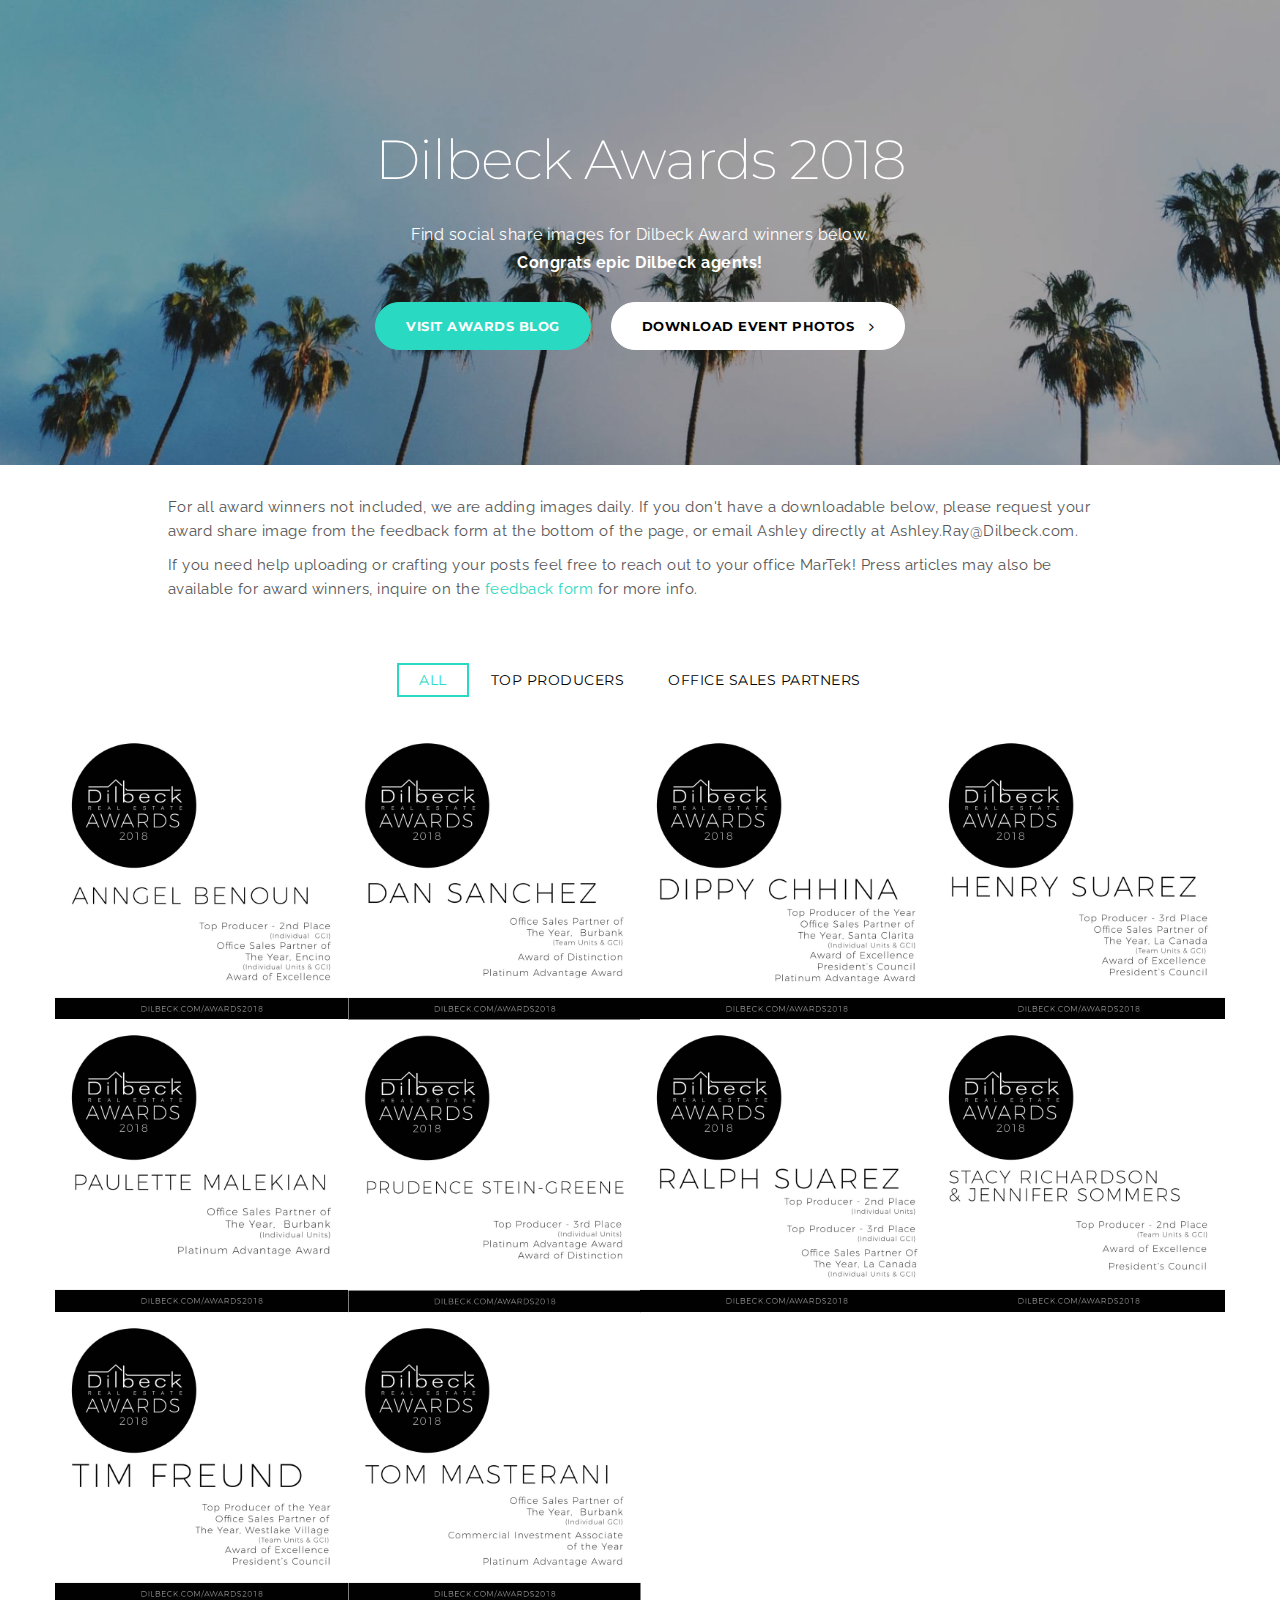
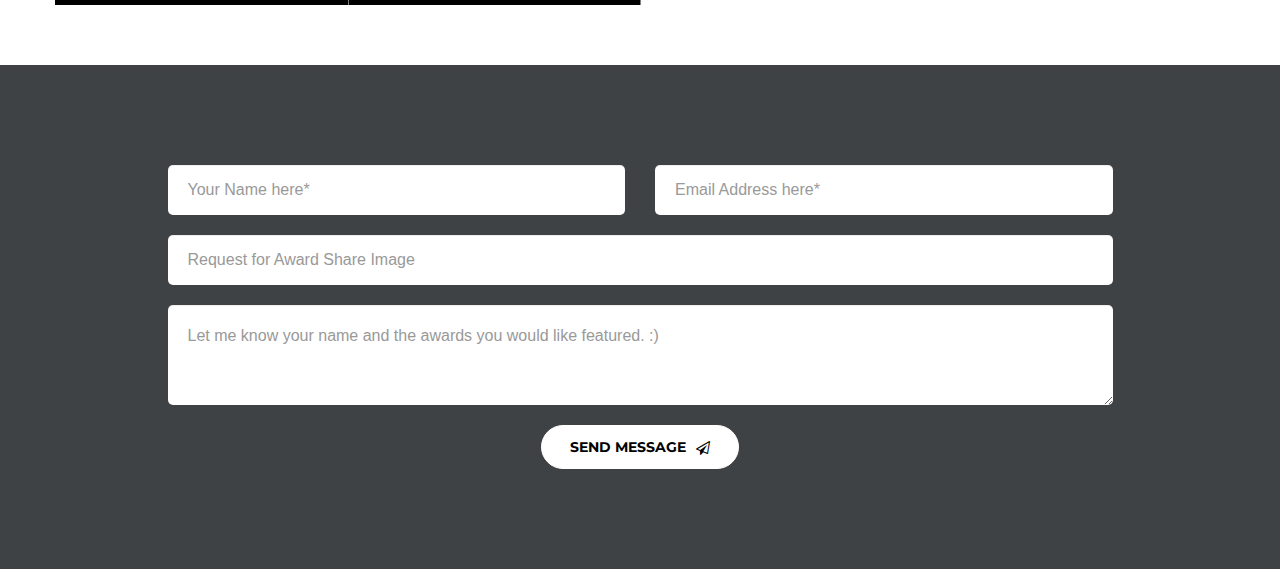
==== index.html @ f8de743a "create github pages" ====
<!DOCTYPE html>
<html >
<head>
  <!-- Site made with Mobirise Website Builder v4.6.7, https://mobirise.com -->
  <meta charset="UTF-8">
  <meta http-equiv="X-UA-Compatible" content="IE=edge">
  <meta name="generator" content="Mobirise v4.6.7, mobirise.com">
  <meta name="viewport" content="width=device-width, initial-scale=1, minimum-scale=1">
  <link rel="shortcut icon" href="assets/images/img-2580-128x128.png" type="image/x-icon">
  <meta name="description" content="">
  <title>Home</title>
  <link rel="stylesheet" href="https://fonts.googleapis.com/css?family=Raleway:400,100,200,300,500,600,700,800,900">
  <link rel="stylesheet" href="assets/bootstrap/css/bootstrap.min.css">
  <link rel="stylesheet" href="assets/socicon/css/socicon.min.css">
  <link rel="stylesheet" href="assets/font-awesome/css/font-awesome.min.css">
  <link rel="stylesheet" href="assets/unicore/css/style.css">
  <link rel="stylesheet" href="assets/mobirise-slider/style.css">
  <link rel="stylesheet" href="assets/mobirise-gallery/style.css">
  <link rel="stylesheet" href="assets/mobirise/css/mbr-additional.css" type="text/css">
  
  
  
</head>
<body>
  <section class="mbr-section--bg-adapted" id="header6-d" data-rv-view="0" style="background-image: url(assets/images/img-45053502f5cc-1-2000x666.jpg);">
    <div class="intro intro12" style="padding-top: 130px; padding-bottom: 115px;">
        <div class="mbr-overlay" style="opacity: 0.35; background-color: rgb(0, 0, 0);"></div>
        <div class="container">
            <div class="row center-content">
                <div class="col-md-10 col-md-offset-1 text-center">
                    <h3 class="mbr-title-font">Dilbeck Awards 2018</h3>
                    <p>Find social share images for Dilbeck Award winners below. <br><strong>Congrats epic Dilbeck agents!</strong></p>
                    <div class="space40"></div>
                    <div class="dual-btn"><a href="https://medium.com/dilbeck-awards-2018" class="btn mbr-title-font btn-lg btn-primary" target="_blank">VISIT awards blog</a><a href="https://dilbeckrealestate.smugmug.com/Dilbeck-Awards/Dilbeck-Awards-Event-2018/n-QkchjG/" class="btn mbr-title-font btn-lg btn-default btn-border" target="_blank">DOWNLOAD Event Photos&nbsp;<i class="fa fa-angle-right"></i></a></div>
                </div>
            </div>
        </div>
    </div>
</section>

<section class="mbr-section--bg-adapted mbr-section--relative" id="msg-box23-b" data-rv-view="3" style="background-color: rgb(255, 255, 255);">
    <div class="blog-content element" style="padding-top: 30px; padding-bottom: 22.5px;">
        
        <div class="container">
            <div class="row">
                <div class="col-md-10 col-md-offset-1">
                        <div><p><span style="background-color: inherit;">For all award winners not included, we are adding images daily. If you don't have a downloadable below, please request your award share image from the feedback form at the bottom of the page, or email Ashley directly at Ashley.Ray@Dilbeck.com.</span><br></p><p>If you need help uploading or crafting your posts feel free to reach out to&nbsp;your office MarTek! Press articles may also be available for award winners, inquire on the <a href="index.html#form1-c">feedback form</a> for more info.</p></div>
                </div>
            </div>
        </div>
    </div>
</section>

<section class="mbr-gallery mbr-section mbr-section--no-padding mbr-slider-carousel" id="gallery3-0" data-rv-view="6" style="background-color: rgb(255, 255, 255); padding-top: 0rem; padding-bottom: 6rem;">
    <!-- Filter -->
    <div class="mbr-gallery-filter container gallery-filter-active">
    </div>

    <!-- Gallery -->
    <div class=" container mbr-gallery-layout-default">
        <div>
            <div class="row mbr-gallery-row no-gutter">

                <div class="col-lg-3 col-md-4 col-sm-6 col-xs-12 mbr-gallery-item" data-tags="Top Producers" data-video-url="false">

                     

                    <a data-toggle="modal" href="#lb-gallery3-0" data-slide-to="0">
                        <img alt="" src="assets/images/anngel-benuon-2000x2000-800x800.jpg">
                        <span class="icon glyphicon glyphicon-search"></span>
                    </a>
                </div><div class="col-lg-3 col-md-4 col-sm-6 col-xs-12 mbr-gallery-item" data-tags="Office Sales Partners" data-video-url="false">

                     

                    <a data-toggle="modal" href="#lb-gallery3-0" data-slide-to="1">
                        <img alt="" src="assets/images/dan-sanchez-2000x2000-800x800.jpg">
                        <span class="icon glyphicon glyphicon-search"></span>
                    </a>
                </div><div class="col-lg-3 col-md-4 col-sm-6 col-xs-12 mbr-gallery-item" data-tags="Office Sales Partners" data-video-url="false">

                     

                    <a data-toggle="modal" href="#lb-gallery3-0" data-slide-to="2">
                        <img alt="" src="assets/images/dippy-chhina-2000x2000-800x800.jpg">
                        <span class="icon glyphicon glyphicon-search"></span>
                    </a>
                </div><div class="col-lg-3 col-md-4 col-sm-6 col-xs-12 mbr-gallery-item" data-tags="Top Producers" data-video-url="false">

                     

                    <a data-toggle="modal" href="#lb-gallery3-0" data-slide-to="3">
                        <img alt="" src="assets/images/henry-suarez-2000x2000-800x800.jpg">
                        <span class="icon glyphicon glyphicon-search"></span>
                    </a>
                </div><div class="col-lg-3 col-md-4 col-sm-6 col-xs-12 mbr-gallery-item" data-tags="Office Sales Partners" data-video-url="false">

                     

                    <a data-toggle="modal" href="#lb-gallery3-0" data-slide-to="4">
                        <img alt="" src="assets/images/paulette-malekian-2000x2000-800x800.jpg">
                        <span class="icon glyphicon glyphicon-search"></span>
                    </a>
                </div><div class="col-lg-3 col-md-4 col-sm-6 col-xs-12 mbr-gallery-item" data-tags="Top Producers" data-video-url="false">

                     

                    <a data-toggle="modal" href="#lb-gallery3-0" data-slide-to="5">
                        <img alt="" src="assets/images/prudence-stein-greene-2000x2000-800x800.jpg">
                        <span class="icon glyphicon glyphicon-search"></span>
                    </a>
                </div><div class="col-lg-3 col-md-4 col-sm-6 col-xs-12 mbr-gallery-item" data-tags="Top Producers" data-video-url="false">

                     

                    <a data-toggle="modal" href="#lb-gallery3-0" data-slide-to="6">
                        <img alt="" src="assets/images/ralph-suarez-2000x2000-800x800.jpg">
                        <span class="icon glyphicon glyphicon-search"></span>
                    </a>
                </div><div class="col-lg-3 col-md-4 col-sm-6 col-xs-12 mbr-gallery-item" data-tags="Top Producers" data-video-url="false">

                     

                    <a data-toggle="modal" href="#lb-gallery3-0" data-slide-to="7">
                        <img alt="" src="assets/images/stacy-richardson-jennifer-sommers-2000x2000-800x800.jpg">
                        <span class="icon glyphicon glyphicon-search"></span>
                    </a>
                </div><div class="col-lg-3 col-md-4 col-sm-6 col-xs-12 mbr-gallery-item" data-tags="Top Producers" data-video-url="false">

                     

                    <a data-toggle="modal" href="#lb-gallery3-0" data-slide-to="8">
                        <img alt="" src="assets/images/tim-freund-2000x2000-800x800.jpg">
                        <span class="icon glyphicon glyphicon-search"></span>
                    </a>
                </div><div class="col-lg-3 col-md-4 col-sm-6 col-xs-12 mbr-gallery-item" data-tags="Office Sales Partners" data-video-url="false">

                     

                    <a data-toggle="modal" href="#lb-gallery3-0" data-slide-to="9">
                        <img alt="" src="assets/images/tom-masterani-2000x2000-800x800.jpg">
                        <span class="icon glyphicon glyphicon-search"></span>
                    </a>
                </div>
            </div>
        </div>
        <div class="clearfix"></div>
    </div>

    <!-- Lightbox -->
    <div data-app-prevent-settings="" class="mbr-slider modal fade carousel slide" tabindex="-1" data-keyboard="true" data-interval="false" id="lb-gallery3-0">
        <div class="modal-dialog">
            <div class="modal-content">
                <div class="modal-body">
                    <ol class="carousel-indicators">
                        <li data-app-prevent-settings="" data-target="#lb-gallery3-0" data-slide-to="0"></li><li data-app-prevent-settings="" data-target="#lb-gallery3-0" data-slide-to="1"></li><li data-app-prevent-settings="" data-target="#lb-gallery3-0" data-slide-to="2"></li><li data-app-prevent-settings="" data-target="#lb-gallery3-0" data-slide-to="3"></li><li data-app-prevent-settings="" data-target="#lb-gallery3-0" data-slide-to="4"></li><li data-app-prevent-settings="" data-target="#lb-gallery3-0" data-slide-to="5"></li><li data-app-prevent-settings="" data-target="#lb-gallery3-0" data-slide-to="6"></li><li data-app-prevent-settings="" data-target="#lb-gallery3-0" data-slide-to="7"></li><li data-app-prevent-settings="" data-target="#lb-gallery3-0" data-slide-to="8"></li><li data-app-prevent-settings="" data-target="#lb-gallery3-0" class=" active" data-slide-to="9"></li>
                    </ol>
                    <div class="carousel-inner">
                        <div class="item">
                            <img alt="" src="assets/images/anngel-benuon-2000x2000.jpg">
                        </div><div class="item">
                            <img alt="" src="assets/images/dan-sanchez-2000x2000.jpg">
                        </div><div class="item">
                            <img alt="" src="assets/images/dippy-chhina-2000x2000.jpg">
                        </div><div class="item">
                            <img alt="" src="assets/images/henry-suarez-2000x2000.jpg">
                        </div><div class="item">
                            <img alt="" src="assets/images/paulette-malekian-2000x2000.jpg">
                        </div><div class="item">
                            <img alt="" src="assets/images/prudence-stein-greene-2000x2000.jpg">
                        </div><div class="item">
                            <img alt="" src="assets/images/ralph-suarez-2000x2000.jpg">
                        </div><div class="item">
                            <img alt="" src="assets/images/stacy-richardson-jennifer-sommers-2000x2000.jpg">
                        </div><div class="item">
                            <img alt="" src="assets/images/tim-freund-2000x2000.jpg">
                        </div><div class="item active">
                            <img alt="" src="assets/images/tom-masterani-2000x2000.jpg">
                        </div>
                    </div>
                    <a class="left carousel-control" role="button" data-slide="prev" href="#lb-gallery3-0">
                        <span class="glyphicon glyphicon-menu-left" aria-hidden="true"></span>
                        <span class="sr-only">Previous</span>
                    </a>
                    <a class="right carousel-control" role="button" data-slide="next" href="#lb-gallery3-0">
                        <span class="glyphicon glyphicon-menu-right" aria-hidden="true"></span>
                        <span class="sr-only">Next</span>
                    </a>

                    <a class="close" href="#" role="button" data-dismiss="modal">
                        <span class="glyphicon glyphicon-remove" aria-hidden="true"></span>
                        <span class="sr-only">Close</span>
                    </a>
                </div>
            </div>
        </div>
    </div>
</section>

<section class="mbr-section--bg-adapted mbr-section--relative" id="form1-c" data-rv-view="69" style="background-color: rgb(63, 66, 68);">
    <div class="contact-form" style="padding-top: 100px; padding-bottom: 100px;">
        
        <div class="container">
            <div class="row">
                <div class="col-md-10 col-md-offset-1" data-form-type="formoid">

                    <div data-form-alert="true">
                        <div class="hide" data-form-alert-success="true">Thanks guys! I'll be getting back to you in the order the requests were received. 

Congrats on your amazing win! 

:)
Ashley</div>
                    </div>
                    <form class="positioned" id="contactForm" action="https://mobirise.com/" method="post" data-form-title="CONTACT FORM">
                        <input type="hidden" value="dWj+TmqQeqZ0EvXC3SMid5tden8dc70Yl4ziuO3nH/HaCvnYUgiJvxXQtzy0nGkdBRxpK3w0jqXQtl8Qh1PqMsA5VswVnU3CNlL9ZSHHcqesIdkQ8P/5EE5XuGUfaRt2" data-form-email="true">

                        <div class="row">
                            <div class="col-md-6 col-sm-6">
                                <div class="form-group">
                                    <input type="text" class="form-control" name="name" required="" placeholder="Your Name here*" data-form-field="Name">
                                </div>
                            </div>
                            <div class="col-md-6 col-sm-6">
                                <div class="form-group">
                                    <input type="email" class="form-control" name="email" required="" placeholder="Email Address here*" data-form-field="Email">
                                </div>
                            </div>
                        </div>

                        <div class="form-group">
                            <input type="tel" class="form-control" name="subject" placeholder="Request for Award Share Image" data-form-field="subject">
                        </div>
                        <textarea class="form-control" name="message" rows="7" placeholder="Let me know your name and the awards you would like featured. :)" data-form-field="Message"></textarea>
                        <div class="submitBtn"><button type="submit" class="btn mbr-title-font btn-default btn-ico">Send Message<i class="fa fa-paper-plane-o"></i></button></div>
                    </form>
                </div>
            </div>
        </div>
    </div>
</section>


  <script src="assets/web/assets/jquery/jquery.min.js"></script>
  <script src="assets/bootstrap/js/bootstrap.min.js"></script>
  <script src="assets/smooth-scroll/SmoothScroll.js"></script>
  <!--[if lte IE 9]>
    <script src="assets/jquery-placeholder/jquery.placeholder.min.js"></script>
  <![endif]-->
  <script src="assets/masonry/masonry.pkgd.min.js"></script>
  <script src="assets/imagesloaded/imagesloaded.pkgd.min.js"></script>
  <script src="assets/bootstrap-carousel-swipe/bootstrap-carousel-swipe.js"></script>
  <script src="assets/unicore/js/script.js"></script>
  <script src="assets/mobirise-gallery/script.js"></script>
  <script src="assets/formoid/formoid.min.js"></script>
  
  
</body>
</html>
---- assets/socicon/css/socicon.min.css ----
@charset "UTF-8";@font-face{font-family:"socicon";src:url("../fonts/socicon.eot");src:url("../fonts/socicon.eot?#iefix") format("embedded-opentype"),url("../fonts/socicon.woff") format("woff"),url("../fonts/socicon.ttf") format("truetype"),url("../fonts/socicon.svg#sociconregular") format("svg");font-weight:normal;font-style:normal}.socicon:before{position:relative;top:1px;display:inline-block;font-family:"socicon";font-style:normal;font-weight:normal;line-height:1;text-transform:none !important;-webkit-font-smoothing:antialiased;-moz-osx-font-smoothing:grayscale}.socicon-twitter:before{content:"\e040"}.socicon-facebook:before{content:"\e041"}.socicon-googleplus:before{content:"\e042"}.socicon-pinterest:before{content:"\e043"}.socicon-foursquare:before{content:"\e044"}.socicon-yahoo:before{content:"\e045"}.socicon-skype:before{content:"\e046"}.socicon-yelp:before{content:"\e047"}.socicon-feedburner:before{content:"\e048"}.socicon-linkedin:before{content:"\e049"}.socicon-viadeo:before{content:"\e04a"}.socicon-xing:before{content:"\e04b"}.socicon-myspace:before{content:"\e04c"}.socicon-soundcloud:before{content:"\e04d"}.socicon-spotify:before{content:"\e04e"}.socicon-grooveshark:before{content:"\e04f"}.socicon-mixcloud:before{content:"\e001"}.socicon-lastfm:before{content:"\e050"}.socicon-youtube:before{content:"\e051"}.socicon-vimeo:before{content:"\e052"}.socicon-dailymotion:before{content:"\e053"}.socicon-vine:before{content:"\e054"}.socicon-flickr:before{content:"\e055"}.socicon-500px:before{content:"\e056"}.socicon-instagram:before{content:"\e057"}.socicon-wordpress:before{content:"\e058"}.socicon-tumblr:before{content:"\e059"}.socicon-blogger:before{content:"\e020"}.socicon-technorati:before{content:"\e021"}.socicon-reddit:before{content:"\e022"}.socicon-dribbble:before{content:"\e023"}.socicon-stumbleupon:before{content:"\e024"}.socicon-digg:before{content:"\e025"}.socicon-envato:before{content:"\e026"}.socicon-behance:before{content:"\e027"}.socicon-delicious:before{content:"\e028"}.socicon-deviantart:before{content:"\e029"}.socicon-forrst:before{content:"\e02a"}.socicon-play:before{content:"\e02b"}.socicon-zerply:before{content:"\e02c"}.socicon-wikipedia:before{content:"\e02d"}.socicon-apple:before{content:"\e02e"}.socicon-flattr:before{content:"\e02f"}.socicon-github:before{content:"\e030"}.socicon-friendfeed:before{content:"\e032"}.socicon-newsvine:before{content:"\e033"}.socicon-identica:before{content:"\e034"}.socicon-bebo:before{content:"\e035"}.socicon-zynga:before{content:"\e036"}.socicon-steam:before{content:"\e037"}.socicon-xbox:before{content:"\e038"}.socicon-windows:before{content:"\e039"}.socicon-outlook:before{content:"\e010"}.socicon-coderwall:before{content:"\e011"}.socicon-tripadvisor:before{content:"\e012"}.socicon-appnet:before{content:"\e013"}.socicon-goodreads:before{content:"\e014"}.socicon-tripit:before{content:"\e015"}.socicon-lanyrd:before{content:"\e016"}.socicon-slideshare:before{content:"\e017"}.socicon-buffer:before{content:"\e018"}.socicon-rss:before{content:"\e00b"}.socicon-vkontakte:before{content:"\e01a"}.socicon-disqus:before{content:"\e019"}.socicon-houzz:before{content:"\e00a"}.socicon-mail:before{content:"\e01f"}.socicon-patreon:before{content:"\e01c"}.socicon-paypal:before{content:"\e00c"}.socicon-playstation:before{content:"\e03d"}.socicon-smugmug:before{content:"\e05e"}.socicon-swarm:before{content:"\e003"}.socicon-triplej:before{content:"\e009"}.socicon-yammer:before{content:"\e005"}.socicon-stackoverflow:before{content:"\e007"}.socicon-drupal:before{content:"\e002"}.socicon-odnoklassniki:before{content:"\e00d"}.socicon-android:before{content:"\e03e"}.socicon-meetup:before{content:"\e03c"}.socicon-persona:before{content:"\e008"}.socicon-amazon:before{content:"\e05c"}.socicon-ello:before{content:"\e006"}.socicon-8tracks:before{content:"\e05b"}.socicon-twitch:before{content:"\e05a"}.socicon-airbnb:before{content:"\e00e"}.socicon-pocket:before{content:"\e01e"}.socicon-whatsapp:before{content:"\e01b"}.socicon-storehouse:before{content:"\e01d"}.socicon-icq:before{content:"\e05d"}.socicon-modelmayhem:before{content:"\e000"}.socicon-istock:before{content:"\e004"}.socicon-angellist:before{content:"\e062"}.socicon-periscope:before{content:"\e00f"}.socicon-ravelry:before{content:"\e05f"}.socicon-snapchat:before{content:"\e03f"}.socicon-weibo:before{content:"\e060"}.socicon-douban:before{content:"\e03b"}.socicon-baidu:before{content:"\e061"}.socicon-qq:before{content:"\e03a"}.socicon-renren:before{content:"\e031"}.socicon-ebay:before{content:"\e063"}.socicon-imdb:before{content:"\e064"}.socicon-stayfriends:before{content:"\e065"}.socicon-residentadvisor:before{content:"\e066"}.socicon-google:before{content:"\e067"}.socicon-yandex:before{content:"\e068"}.socicon-sharethis:before{content:"\e069"}.socicon-bandcamp:before{content:"\e06a"}.socicon-itunes:before{content:"\e06b"}.socicon-deezer:before{content:"\e06c"}.socicon-medium:before{content:"\e06d"}.socicon-telegram:before{content:"\e06e"}.socicon-openid:before{content:"\e06f"}.socicon-amplement:before{content:"\e070"}.socicon-bg-twitter{background:#4da7de}.socicon-bg-twitter:hover{background:#4da7de !important}.socicon-bg-facebook{background:#3e5b98}.socicon-bg-facebook:hover{background:#3e5b98 !important}.socicon-bg-googleplus{background:#dd4b39}.socicon-bg-googleplus:hover{background:#dd4b39 !important}.socicon-bg-pinterest{background:#c92619}.socicon-bg-pinterest:hover{background:#c92619 !important}.socicon-bg-foursquare{background:#f94877}.socicon-bg-foursquare:hover{background:#f94877 !important}.socicon-bg-yahoo{background:#6e2a85}.socicon-bg-yahoo:hover{background:#6e2a85 !important}.socicon-bg-skype{background:#28abe3}.socicon-bg-skype:hover{background:#28abe3 !important}.socicon-bg-yelp{background:#c83218}.socicon-bg-yelp:hover{background:#c83218 !important}.socicon-bg-feedburner{background:#fc0}.socicon-bg-feedburner:hover{background:#fc0 !important}.socicon-bg-linkedin{background:#3371b7}.socicon-bg-linkedin:hover{background:#3371b7 !important}.socicon-bg-viadeo{background:#e4a000}.socicon-bg-viadeo:hover{background:#e4a000 !important}.socicon-bg-xing{background:#005a60}.socicon-bg-xing:hover{background:#005a60 !important}.socicon-bg-myspace{background:#323232}.socicon-bg-myspace:hover{background:#323232 !important}.socicon-bg-soundcloud{background:#fe3801}.socicon-bg-soundcloud:hover{background:#fe3801 !important}.socicon-bg-spotify{background:#7bb342}.socicon-bg-spotify:hover{background:#7bb342 !important}.socicon-bg-grooveshark{background:#000}.socicon-bg-grooveshark:hover{background:#000 !important}.socicon-bg-mixcloud{background:#000}.socicon-bg-mixcloud:hover{background:#000 !important}.socicon-bg-lastfm{background:#d41316}.socicon-bg-lastfm:hover{background:#d41316 !important}.socicon-bg-youtube{background:#e02a20}.socicon-bg-youtube:hover{background:#e02a20 !important}.socicon-bg-vimeo{background:#51b5e7}.socicon-bg-vimeo:hover{background:#51b5e7 !important}.socicon-bg-dailymotion{background:#004e72}.socicon-bg-dailymotion:hover{background:#004e72 !important}.socicon-bg-vine{background:#00b389}.socicon-bg-vine:hover{background:#00b389 !important}.socicon-bg-flickr{background:#1e1e1b}.socicon-bg-flickr:hover{background:#1e1e1b !important}.socicon-bg-500px{background:#58a9de}.socicon-bg-500px:hover{background:#58a9de !important}.socicon-bg-instagram{background:#9c7c6e}.socicon-bg-instagram:hover{background:#9c7c6e !important}.socicon-bg-wordpress{background:#464646}.socicon-bg-wordpress:hover{background:#464646 !important}.socicon-bg-tumblr{background:#45556c}.socicon-bg-tumblr:hover{background:#45556c !important}.socicon-bg-blogger{background:#ec661c}.socicon-bg-blogger:hover{background:#ec661c !important}.socicon-bg-technorati{background:#5cb030}.socicon-bg-technorati:hover{background:#5cb030 !important}.socicon-bg-reddit{background:#e74a1e}.socicon-bg-reddit:hover{background:#e74a1e !important}.socicon-bg-dribbble{background:#e84d88}.socicon-bg-dribbble:hover{background:#e84d88 !important}.socicon-bg-stumbleupon{background:#e64011}.socicon-bg-stumbleupon:hover{background:#e64011 !important}.socicon-bg-digg{background:#1d1d1b}.socicon-bg-digg:hover{background:#1d1d1b !important}.socicon-bg-envato{background:#597c3a}.socicon-bg-envato:hover{background:#597c3a !important}.socicon-bg-behance{background:#000}.socicon-bg-behance:hover{background:#000 !important}.socicon-bg-delicious{background:#020202}.socicon-bg-delicious:hover{background:#020202 !important}.socicon-bg-deviantart{background:#c5d200}.socicon-bg-deviantart:hover{background:#c5d200 !important}.socicon-bg-forrst{background:#5b9a68}.socicon-bg-forrst:hover{background:#5b9a68 !important}.socicon-bg-play{background:#000}.socicon-bg-play:hover{background:#000 !important}.socicon-bg-zerply{background:#9dbc7a}.socicon-bg-zerply:hover{background:#9dbc7a !important}.socicon-bg-wikipedia{background:#000}.socicon-bg-wikipedia:hover{background:#000 !important}.socicon-bg-apple{background:#b9bfc1}.socicon-bg-apple:hover{background:#b9bfc1 !important}.socicon-bg-flattr{background:#f67c1a}.socicon-bg-flattr:hover{background:#f67c1a !important}.socicon-bg-github{background:#221e1b}.socicon-bg-github:hover{background:#221e1b !important}.socicon-bg-friendfeed{background:#2f72c4}.socicon-bg-friendfeed:hover{background:#2f72c4 !important}.socicon-bg-newsvine{background:#075b2f}.socicon-bg-newsvine:hover{background:#075b2f !important}.socicon-bg-identica{background:#000}.socicon-bg-identica:hover{background:#000 !important}.socicon-bg-bebo{background:#ef1011}.socicon-bg-bebo:hover{background:#ef1011 !important}.socicon-bg-zynga{background:#dc0606}.socicon-bg-zynga:hover{background:#dc0606 !important}.socicon-bg-steam{background:#171a21}.socicon-bg-steam:hover{background:#171a21 !important}.socicon-bg-xbox{background:#92c83e}.socicon-bg-xbox:hover{background:#92c83e !important}.socicon-bg-windows{background:#00bdf6}.socicon-bg-windows:hover{background:#00bdf6 !important}.socicon-bg-outlook{background:#0072c6}.socicon-bg-outlook:hover{background:#0072c6 !important}.socicon-bg-coderwall{background:#3e8dcc}.socicon-bg-coderwall:hover{background:#3e8dcc !important}.socicon-bg-tripadvisor{background:#4b7e37}.socicon-bg-tripadvisor:hover{background:#4b7e37 !important}.socicon-bg-appnet{background:#494949}.socicon-bg-appnet:hover{background:#494949 !important}.socicon-bg-goodreads{background:#463020}.socicon-bg-goodreads:hover{background:#463020 !important}.socicon-bg-tripit{background:#1982c3}.socicon-bg-tripit:hover{background:#1982c3 !important}.socicon-bg-lanyrd{background:#3c80c9}.socicon-bg-lanyrd:hover{background:#3c80c9 !important}.socicon-bg-slideshare{background:#4ba3a6}.socicon-bg-slideshare:hover{background:#4ba3a6 !important}.socicon-bg-buffer{background:#000}.socicon-bg-buffer:hover{background:#000 !important}.socicon-bg-rss{background:#f26109}.socicon-bg-rss:hover{background:#f26109 !important}.socicon-bg-vkontakte{background:#5a7fa6}.socicon-bg-vkontakte:hover{background:#5a7fa6 !important}.socicon-bg-disqus{background:#2e9fff}.socicon-bg-disqus:hover{background:#2e9fff !important}.socicon-bg-houzz{background:#7cc04b}.socicon-bg-houzz:hover{background:#7cc04b !important}.socicon-bg-mail{background:#000}.socicon-bg-mail:hover{background:#000 !important}.socicon-bg-patreon{background:#e44727}.socicon-bg-patreon:hover{background:#e44727 !important}.socicon-bg-paypal{background:#009cde}.socicon-bg-paypal:hover{background:#009cde !important}.socicon-bg-playstation{background:#000}.socicon-bg-playstation:hover{background:#000 !important}.socicon-bg-smugmug{background:#acfd32}.socicon-bg-smugmug:hover{background:#acfd32 !important}.socicon-bg-swarm{background:#fc9d3c}.socicon-bg-swarm:hover{background:#fc9d3c !important}.socicon-bg-triplej{background:#e53531}.socicon-bg-triplej:hover{background:#e53531 !important}.socicon-bg-yammer{background:#1175c4}.socicon-bg-yammer:hover{background:#1175c4 !important}.socicon-bg-stackoverflow{background:#fd9827}.socicon-bg-stackoverflow:hover{background:#fd9827 !important}.socicon-bg-drupal{background:#00598e}.socicon-bg-drupal:hover{background:#00598e !important}.socicon-bg-odnoklassniki{background:#f48420}.socicon-bg-odnoklassniki:hover{background:#f48420 !important}.socicon-bg-android{background:#8ec047}.socicon-bg-android:hover{background:#8ec047 !important}.socicon-bg-meetup{background:#e2373c}.socicon-bg-meetup:hover{background:#e2373c !important}.socicon-bg-persona{background:#e6753d}.socicon-bg-persona:hover{background:#e6753d !important}.socicon-bg-amazon{background:#f90}.socicon-bg-amazon:hover{background:#f90 !important}.socicon-bg-ello{background:#000}.socicon-bg-ello:hover{background:#000 !important}.socicon-bg-8tracks{background:#122c4b}.socicon-bg-8tracks:hover{background:#122c4b !important}.socicon-bg-twitch{background:#6441a5}.socicon-bg-twitch:hover{background:#6441a5 !important}.socicon-bg-airbnb{background:#ff5a5f}.socicon-bg-airbnb:hover{background:#ff5a5f !important}.socicon-bg-pocket{background:#ed4055}.socicon-bg-pocket:hover{background:#ed4055 !important}.socicon-bg-whatsapp{background:#20b038}.socicon-bg-whatsapp:hover{background:#20b038 !important}.socicon-bg-storehouse{background:#25b0e6}.socicon-bg-storehouse:hover{background:#25b0e6 !important}.socicon-bg-icq{background:#7ebd00}.socicon-bg-icq:hover{background:#7ebd00 !important}.socicon-bg-modelmayhem{background:#000}.socicon-bg-modelmayhem:hover{background:#000 !important}.socicon-bg-istock{background:#000}.socicon-bg-istock:hover{background:#000 !important}.socicon-bg-angellist{background:#000}.socicon-bg-angellist:hover{background:#000 !important}.socicon-bg-periscope{background:#3aa4c6}.socicon-bg-periscope:hover{background:#3aa4c6 !important}.socicon-bg-ravelry{background:#b6014c}.socicon-bg-ravelry:hover{background:#b6014c !important}.socicon-bg-snapchat{background:#fffa37}.socicon-bg-snapchat:hover{background:#fffa37 !important}.socicon-bg-weibo{background:#e31c34}.socicon-bg-weibo:hover{background:#e31c34 !important}.socicon-bg-douban{background:#3ca353}.socicon-bg-douban:hover{background:#3ca353 !important}.socicon-bg-baidu{background:#2629d9}.socicon-bg-baidu:hover{background:#2629d9 !important}.socicon-bg-qq{background:#4297d3}.socicon-bg-qq:hover{background:#4297d3 !important}.socicon-bg-renren{background:#2266b0}.socicon-bg-renren:hover{background:#2266b0 !important}.socicon-bg-ebay{background:#333}.socicon-bg-ebay:hover{background:#333 !important}.socicon-bg-imdb{background:#e8ba00}.socicon-bg-imdb:hover{background:#e8ba00 !important}.socicon-bg-stayfriends{background:#f08a1c}.socicon-bg-stayfriends:hover{background:#f08a1c !important}.socicon-bg-residentadvisor{background:#b3be1b}.socicon-bg-residentadvisor:hover{background:#b3be1b !important}.socicon-bg-google{background:#4285f4}.socicon-bg-google:hover{background:#4285f4 !important}.socicon-bg-yandex{background:#f00}.socicon-bg-yandex:hover{background:#f00 !important}.socicon-bg-sharethis{background:#01bf01}.socicon-bg-sharethis:hover{background:#01bf01 !important}.socicon-bg-bandcamp{background:#619aa9}.socicon-bg-bandcamp:hover{background:#619aa9 !important}.socicon-bg-itunes{background:#ff5e51}.socicon-bg-itunes:hover{background:#ff5e51 !important}.socicon-bg-deezer{background:#32323d}.socicon-bg-deezer:hover{background:#32323d !important}.socicon-bg-medium{background:#000}.socicon-bg-medium:hover{background:#000 !important}.socicon-bg-telegram{background:#08c}.socicon-bg-telegram:hover{background:#08c !important}.socicon-bg-openid{background:#f78c40}.socicon-bg-openid:hover{background:#f78c40 !important}.socicon-bg-amplement{background:#0996c3}.socicon-bg-amplement:hover{background:#0996c3 !important}
---- assets/unicore/css/style.css ----
.engine {
	position: absolute;
	text-indent: -2400px;
	text-align: center;
	padding: 0;
	top: 0;
	left: -2400px;
}@import url(https://fonts.googleapis.com/css?family=Montserrat:400,700);
@import url(https://fonts.googleapis.com/css?family=Droid+Serif:400italic,300italic);

.brandName {
  display: inline-block;
}


.mbr-brand--inline .mbr-brand__logo,
.mbr-brand--inline .mbr-brand__name {
  display: inline-block;
  vertical-align: middle;
}
.mbr-brand--inline .mbr-brand__logo {
  padding-right: 10px;
}
.mbr-brand--inline .mbr-brand__name {
  margin: 0;
  text-align: left;
}

.mbr-navbar:before,
.mbr-navbar__container {
  height: 98px;
}
.mbr-navbar--ss .mbr-navbar__brand-link:after,
.mbr-navbar--ss .mbr-navbar__brand-img {
  height: 74px;
}
.mbr-navbar--ss:before,
.mbr-navbar--ss .mbr-navbar__container {
  height: 98px;
}
.mbr-navbar--xs .mbr-navbar__brand-link:after,
.mbr-navbar--xs .mbr-navbar__brand-img {
  height: 32px;
}
.mbr-navbar--xs:before,
.mbr-navbar--xs .mbr-navbar__container {
  height: 56px;
}
.mbr-navbar--s .mbr-navbar__brand-link:after,
.mbr-navbar--s .mbr-navbar__brand-img {
  height: 48px;
}
.mbr-navbar--s:before,
.mbr-navbar--s .mbr-navbar__container {
  height: 72px;
}
.mbr-navbar--m .mbr-navbar__brand-link:after,
.mbr-navbar--m .mbr-navbar__brand-img {
  height: 64px;
}
.mbr-navbar--m:before,
.mbr-navbar--m .mbr-navbar__container {
  height: 88px;
}
.mbr-navbar--l .mbr-navbar__brand-link:after,
.mbr-navbar--l .mbr-navbar__brand-img {
  height: 96px;
}
.mbr-navbar--l:before,
.mbr-navbar--l .mbr-navbar__container {
  height: 120px;
}
.mbr-navbar--xl .mbr-navbar__brand-link:after,
.mbr-navbar--xl .mbr-navbar__brand-img {
  height: 128px;
}
.mbr-navbar--xl:before,
.mbr-navbar--xl .mbr-navbar__container {
  height: 152px;
}
.mbr-navbar--short .mbr-navbar__brand-link:after,
.mbr-navbar--short .mbr-navbar__brand-img {
  /*ksa-fix*/
  height: 55px;
}
.mbr-navbar--short:before,
.mbr-navbar--short .mbr-navbar__container {
  height: 64px;
}
.mbr-navbar--short .mbr-navbar__container {
  padding: 12px 0;
}
@media (max-width: 767px) {
  .mbr-navbar--short .mbr-navbar__brand-link:after,
  .mbr-navbar--short .mbr-navbar__brand-img {
    /*ksa-fix*/
    height: 50px;
  }
  .mbr-navbar--short:before,
  .mbr-navbar--short .mbr-navbar__container {
    height: 45px;
  }
  .mbr-navbar--short .mbr-navbar__container {
    padding: 7px 0;
  }
}
.mbr-navbar__brand-img {
  position: relative;
}
.mbr-navbar__brand-img,
.mbr-navbar__container,
.mbr-navbar__section {
  -webkit-transition: all 300ms ease-in-out 0s;
  -o-transition: all 300ms ease-in-out 0s;
  transition: all 300ms ease-in-out 0s;
}

.mbr-navbar--collapsed.mbr-navbar--open .mbr-navbar__brand-img,
.mbr-navbar--collapsed.mbr-navbar--open .mbr-navbar__container {
  -webkit-transition: none;
  -o-transition: none;
  transition: none;
}

@media (max-width: 991px) {

  .mbr-navbar--auto-collapse.mbr-navbar--open .mbr-navbar__brand-img,
  .mbr-navbar--auto-collapse.mbr-navbar--open .mbr-navbar__container {
    -webkit-transition: none;
    -o-transition: none;
    transition: none;
  }
}

@media (max-width: 768px) {
  .mbr-navbar__brand-img {
    padding-left: 10px;
  }
}





.mbr-section {
  padding: 0 20px;
}
.mbr-section--no-padding {
  padding: 0;
}


.mbr-section__container {
  padding: 0;
  position: relative;
  z-index: 3;
}
.mbr-section__container--center {
  text-align: center;
}
.mbr-section__container--std-padding {
  padding: 93px 0;
}
.mbr-section__container--std-top-padding {
  padding-top: 93px;
}
.mbr-section__container--std-bot-padding {
  padding-bottom: 93px;
}
.mbr-section__container--sm-padding {
  padding: 41px 0;
}
.mbr-section__container--sm-top-padding {
  padding-top: 41px;
}
.mbr-section__container--sm-bot-padding {
  padding-bottom: 41px;
}
.mbr-section__container--isolated {
  padding-bottom: 93px;
  padding-top: 93px;
}
.mbr-section__container--first {
  padding-top: 93px;
  padding-bottom: 41px;
}
.mbr-section__container--middle {
  padding-bottom: 41px;
}
.mbr-section__container--last {
  padding-bottom: 93px;
}
.mbr-section__row {
  margin-left: -24px;
  margin-right: -24px;
}
.mbr-section__col {
  overflow: hidden;
  padding-left: 24px;
  padding-right: 24px;
}
.mbr-section__left {
  padding-right: 40px;
}
.mbr-section__right {
  padding-left: 15px;
}
.mbr-section__header {
  line-height: 1.5em;
  margin: -10px 0 0;
  text-align: center;
}
@media (min-width: 768px) {
  .mbr-section--short-paddings .mbr-section__container--std-padding {
    padding: 59px 0;
  }
  .mbr-section--short-paddings .mbr-section__container--std-top-padding {
    padding-top: 59px;
  }
  .mbr-section--short-paddings .mbr-section__container--std-bot-padding {
    padding-bottom: 59px;
  }
  .mbr-section--short-paddings .mbr-section__container--sm-padding {
    padding: 41px 0;
  }
  .mbr-section--short-paddings .mbr-section__container--sm-top-padding {
    padding-top: 41px;
  }
  .mbr-section--short-paddings .mbr-section__container--sm-bot-padding {
    padding-bottom: 41px;
  }
  .mbr-section--short-paddings .mbr-section__container--isolated {
    padding-bottom: 59px;
    padding-top: 59px;
  }
  .mbr-section--short-paddings .mbr-section__container--first {
    padding-top: 59px;
    padding-bottom: 41px;
  }
  .mbr-section--short-paddings .mbr-section__container--middle {
    padding-bottom: 41px;
  }
  .mbr-section--short-paddings .mbr-section__container--last {
    padding-bottom: 59px;
  }
}

.mbr-box {
  display: table;
  width: 100%;
}
.mbr-box--fixed {
  table-layout: fixed;
}
.mbr-box--stretched {
  height: 100%;
}
.mbr-box__magnet {
  display: table-cell;
  float: none;
  height: 100%;
  margin-bottom: 0;
  margin-top: 0;
  text-align: center;
  vertical-align: middle;
}
.mbr-box__magnet--sm-padding {
  padding: 41px 0;
}
.mbr-box__magnet--top-left,
.mbr-box__magnet--top-center,
.mbr-box__magnet--top-right {
  vertical-align: top;
}
.mbr-box__magnet--bottom-left,
.mbr-box__magnet--bottom-center,
.mbr-box__magnet--bottom-right {
  vertical-align: bottom;
}
.mbr-box__magnet--top-left,
.mbr-box__magnet--center-left,
.mbr-box__magnet--bottom-left {
  text-align: left;
}
.mbr-box__magnet--top-right,
.mbr-box__magnet--center-right,
.mbr-box__magnet--bottom-right {
  text-align: right;
}
.mbr-box__container {
  height: 50%;
}
@media (max-width: 767px) {
  .mbr-box__container {
    height: 100%;
  }
  .mbr-box--adapted {
    display: block;
  }
  .mbr-box--adapted > .mbr-box__magnet {
    display: block;
    height: auto;
  }
}

.mbr-section {
  padding: 0 20px;
}
.mbr-section--no-padding {
  padding: 0;
}
.mbr-section--relative {
  position: relative;
}
.mbr-section--fixed-size {
  overflow: hidden;
}
.mbr-section--full-height {
  height: 100vh;
}
.mbr-section--full-height.mbr-after-navbar:before {
  display: none;
}
.mbr-section--bg-adapted {
  background-attachment: scroll;
  background-position: center;
  background-repeat: no-repeat;
  background-size: cover;
}
.mbr-section--gray {
  background-color: #444444;
}
.mbr-section--light-gray {
  background-color: #f0f0f0;
}
.mbr-section--dark-gray {
  background-color: #3c3c3c;
}
.mbr-section__container {
  padding: 0;
  position: relative;
  z-index: 3;
}
.mbr-section__container--center {
  text-align: center;
}
.mbr-section__container--std-padding {
  padding: 93px 0;
}
.mbr-section__container--std-top-padding {
  padding-top: 93px;
}
.mbr-section__container--std-bot-padding {
  padding-bottom: 93px;
}
.mbr-section__container--sm-padding {
  padding: 41px 0;
}
.mbr-section__container--sm-top-padding {
  padding-top: 41px;
}
.mbr-section__container--sm-bot-padding {
  padding-bottom: 41px;
}
.mbr-section__container--isolated {
  padding-bottom: 93px;
  padding-top: 93px;
}
.mbr-section__container--first {
  padding-top: 93px;
  padding-bottom: 41px;
}
.mbr-section__container--middle {
  padding-bottom: 41px;
}
.mbr-section__container--last {
  padding-bottom: 93px;
}
.mbr-section__row {
  margin-left: -24px;
  margin-right: -24px;
}
.mbr-section__col {
  overflow: hidden;
  padding-left: 24px;
  padding-right: 24px;
}
.mbr-section__left {
  padding-right: 40px;
}
.mbr-section__right {
  padding-left: 15px;
}
.mbr-section__header {
  line-height: 1.5em;
  margin: -10px 0 0;
  text-align: center;
}
@media (min-width: 768px) {
  .mbr-section--short-paddings .mbr-section__container--std-padding {
    padding: 59px 0;
  }
  .mbr-section--short-paddings .mbr-section__container--std-top-padding {
    padding-top: 59px;
  }
  .mbr-section--short-paddings .mbr-section__container--std-bot-padding {
    padding-bottom: 59px;
  }
  .mbr-section--short-paddings .mbr-section__container--sm-padding {
    padding: 41px 0;
  }
  .mbr-section--short-paddings .mbr-section__container--sm-top-padding {
    padding-top: 41px;
  }
  .mbr-section--short-paddings .mbr-section__container--sm-bot-padding {
    padding-bottom: 41px;
  }
  .mbr-section--short-paddings .mbr-section__container--isolated {
    padding-bottom: 59px;
    padding-top: 59px;
  }
  .mbr-section--short-paddings .mbr-section__container--first {
    padding-top: 59px;
    padding-bottom: 41px;
  }
  .mbr-section--short-paddings .mbr-section__container--middle {
    padding-bottom: 41px;
  }
  .mbr-section--short-paddings .mbr-section__container--last {
    padding-bottom: 59px;
  }
}
@media (max-width: 767px) {
  .mbr-section__left {
    padding-right: 15px;
  }
  .mbr-section__right {
    padding-left: 15px;
    padding-top: 51px;
  }
}

.mbr-overlay {
  background: #222;
  bottom: 0;
  left: 0;
  position: absolute;
  right: 0;
  top: 0;
  z-index: 2;
}

.mbr-hero {
  color: #fff;
  position: relative;
}
.mbr-hero__text {
  font-size: 46px;
  font-weight: bold;
  left: -2px;
  letter-spacing: 2px;
  line-height: 50px;
  margin: -18px 0 1px 0;
  padding-bottom: 41px;
  position: relative;
  top: 8px;
  color: #fff;
}
.mbr-hero__subtext {
  font-size: 21px;
  line-height: 29px;
  margin: -32px 0 3px 0;
  padding: 0 0 41px 0;
  position: relative;
  top: 6px;
  color: #fff;

}

.mbr-buttons {
  margin: -26px 0 13px 0;
  position: relative;
  text-align: left;
  top: 26px;
}
.mbr-buttons__btn,
.mbr-buttons__link {
  margin: 0 10px 13px 0;
}
.mbr-buttons__btn,
.mbr-buttons__link,
.mbr-buttons__btn:hover,
.mbr-buttons__link:hover {
  text-decoration: none;
}
.mbr-buttons--top {
  top: 44px;
  margin-top: -62px;
}
.mbr-buttons--no-offset {
  margin-top: 0;
  top: 0;
}
.mbr-buttons--only-links {
  left: -20px;
}
.mbr-buttons--center {
  left: 5px;
  text-align: center;
}
.mbr-buttons--center.mbr-buttons--only-links {
  left: 0;
}
.mbr-buttons--right {
  text-align: right;
}
.mbr-buttons--right .mbr-buttons__btn,
.mbr-buttons--right .mbr-buttons__link {
  margin: 0 0 13px 10px;
}
.mbr-buttons--right.mbr-buttons--only-links {
  left: 20px;
}
.mbr-buttons--activated {
  left: 5px;
  text-align: center;
}
.mbr-buttons--activated .mbr-buttons__btn,
.mbr-buttons--activated .mbr-buttons__link {
  margin-left: 0;
  margin-right: 0;
}
.mbr-buttons--activated .mbr-buttons__link {
  font-size: 25px;
  padding: 10px 30px 2px;
}
.mbr-buttons--activated .mbr-buttons__btn {
  font-size: 15px;
  margin-top: 9px;
  padding: 15px 30px;
}
.mbr-buttons--freeze.mbr-buttons--activated .mbr-buttons__link {
  font-size: 25px !important;
}
.mbr-buttons--freeze.mbr-buttons--activated .mbr-buttons__link,
.mbr-buttons--freeze.mbr-buttons--activated .mbr-buttons__link:hover {
  color: #fff !important;
}
.mbr-buttons--freeze.mbr-buttons--activated .mbr-buttons__btn {
  font-size: 15px !important;
}
@media (max-width: 991px) {
  .mbr-buttons {
    top: 0;
  }
  form:not(.mbr-form) .mbr-buttons {
    top: 26px;
  }
  .mbr-buttons:first-child {
    margin-top: 0;
  }
  .mbr-buttons--active {
    left: 5px;
    text-align: center;
  }
  .mbr-buttons--active .mbr-buttons__btn,
  .mbr-buttons--active .mbr-buttons__link {
    margin-left: 0;
    margin-right: 0;
  }
  .mbr-buttons--right.mbr-buttons--only-links {
    left: 0;
  }
  .mbr-buttons--active .mbr-buttons__link {
    font-size: 25px;
    padding: 10px 30px 2px;
  }
  .mbr-buttons--active .mbr-buttons__btn {
    font-size: 15px;
    margin-top: 9px;
    padding: 15px 30px;
  }
  .mbr-buttons--freeze.mbr-buttons--active .mbr-buttons__link {
    font-size: 25px !important;
  }
  .mbr-buttons--freeze.mbr-buttons--active .mbr-buttons__link,
  .mbr-buttons--freeze.mbr-buttons--active .mbr-buttons__link:hover {
    color: #fff !important;
  }
  .mbr-buttons--freeze.mbr-buttons--active .mbr-buttons__btn {
    font-size: 15px !important;
  }
}
@media (max-width: 767px) {
  .mbr-buttons--auto-align {
    left: 5px;
    margin-top: -26px;
    text-align: center;
    top: 26px;
  }
  .mbr-buttons--auto-align.mbr-buttons--only-links {
    left: 0;
  }
}
@media (max-width: 530px) {
  .mbr-buttons {
    left: 0;
  }
  .mbr-buttons__btn,
  .mbr-buttons__link,
  .mbr-buttons--right .mbr-buttons__btn,
  .mbr-buttons--right .mbr-buttons__link {
    display: inline-block;
    margin: 0 0 13px 0;
    text-align: center;
    width: 100%;
  }
  .mbr-buttons--activated .mbr-buttons__btn,
  .mbr-buttons--activated .mbr-buttons__link,
  .mbr-buttons--active .mbr-buttons__btn,
  .mbr-buttons--active .mbr-buttons__link {
    width: auto;
  }
  .mbr-buttons--activated .mbr-buttons__btn,
  .mbr-buttons--active .mbr-buttons__btn {
    margin-top: 9px;
  }
}


.mbr-plan {
  padding-bottom: 41px;
  /*padding-left: 1px;*/
  /*padding-right: 0;*/
  position: relative;
}
.mbr-plan--first,
.mbr-plan:first-child {
  padding-left: 0;
}
.mbr-plan--last,
.mbr-plan:last-child {
  padding-bottom: 93px;
}

@media (max-width: 767px) {
  .mbr-plan,
  .mbr-plan--first,
  .mbr-plan:first-child {
    padding-left: 15px;
    padding-right: 15px;
  }
  .mbr-plan__number {
    font-size: 79px;
  }
  .mbr-plan__details {
    font-size: 17px;
  }
  .mbr-plan--favorite {
    margin: 0;
    top: 0;
  }
}

.container{
  position: relative;
  z-index: 77;
  background-color: inherit;
}

.container-fluid {
  position: relative;
  z-index: 77;
}

.testimonials4 .row {
  margin-right: 0;
}



.mbr-figure {
  display: inline-block;
  line-height: 1px;
  margin: 0;
  max-width: 100%;
  overflow: hidden;
  position: relative;
}
.quote3 .mbr-figure {
  overflow: visible;
}
.mbr-figure--no-bg {
  background: none;
}
.mbr-figure--full-width {
  display: block;
  width: 100%;
}
.mbr-figure.mbr-after-navbar:before {
  display: none;
}
.mbr-figure--full-width iframe,
.mbr-figure--full-width .mbr-figure__img,
.mbr-figure--full-width .mbr-figure__map {
  width: 100%;
}
.mbr-figure iframe,
.mbr-figure__img,
.mbr-figure__map {
  max-width: 100%;
}
.mbr-figure__map {
  height: 400px;
  line-height: 1.3em;
}
.mbr-figure__map--short {
  height: 278px;
}
.mbr-figure__map--big {
  height: 640px;
}
.mbr-figure__caption {
  background: rgba(0, 0, 0, 0.5);
  bottom: 0;
  color: #fff;
  display: block;
  font-size: 17px;
  left: 0;
  line-height: 1.3em;
  min-height: 53px;
  padding: 17px 20px;
  position: absolute;
  text-align: left;
  width: 100%;
}
.mbr-figure__caption--no-padding {
  padding: 17px 0;
}
.mbr-figure--wysiwyg .mbr-figure__caption a,
.mbr-figure--wysiwyg .mbr-figure__caption a:hover {
  color: inherit;
  text-decoration: underline;
}
.mbr-figure--caption-inside-top .mbr-figure__caption {
  bottom: auto;
  top: 0;
}
.mbr-figure--caption-outside-top .mbr-figure__caption,
.mbr-figure--caption-outside-bottom .mbr-figure__caption {
  background: none;
  position: relative;
}
.mbr-figure--no-bg.mbr-figure--caption-outside-top .mbr-figure__caption,
.mbr-figure--no-bg.mbr-figure--caption-outside-bottom .mbr-figure__caption {
  color: #252525;
}
.mbr-figure--no-bg.mbr-figure--caption-outside-top .mbr-figure__caption {
  margin-top: -3px;
  padding-top: 0;
}
.mbr-figure--no-bg.mbr-figure--caption-outside-bottom .mbr-figure__caption {
  margin-top: -2px;
  padding-bottom: 0;
  top: 2px;
}
.mbr-figure__caption--std-grid {
  background: none;
  z-index: 2;
}
.mbr-gallery .mbr-figure__caption--std-grid {
  overflow: hidden;
}
@media (min-width: 768px) {
  .mbr-figure__caption--std-grid {
    width: 715px;
    left: 50%;
    margin-left: -357.5px;
    padding: 17px 0;
  }
}
@media (min-width: 992px) {
  .mbr-figure__caption--std-grid {
    width: 935px;
    margin-left: -467.5px;
  }
}
@media (min-width: 1200px) {
  .mbr-figure__caption--std-grid {
    width: 1150px;
    margin-left: -575px;
  }
}
.mbr-figure__caption--std-grid:before {
  bottom: 0;
  content: "";
  position: absolute;
  top: 0;
  width: 200%;
  z-index: -1;
  margin-left: -50%;
}
.mbr-figure--caption-inside-top .mbr-figure__caption--std-grid:before,
.mbr-figure--caption-inside-bottom .mbr-figure__caption--std-grid:before {
  background: rgba(0, 0, 0, 0.6);
}
.mbr-figure__caption-small {
  color: #ccc;
  display: block;
  font-size: 14px;
  line-height: 1.3em;
}
.mbr-figure--no-bg.mbr-figure--caption-outside-top .mbr-figure__caption-small,
.mbr-figure--no-bg.mbr-figure--caption-outside-bottom .mbr-figure__caption-small {
  color: #777;
}
@media (max-width: 767px) {
  .mbr-figure--adapted {
    display: block;
    width: 100%;
  }
  .mbr-figure--adapted iframe,
  .mbr-figure--adapted .mbr-figure__img,
  .mbr-figure--adapted .mbr-figure__map {
    width: 100%;
  }
  .mbr-figure--caption-inside-top .mbr-figure__caption,
  .mbr-figure--caption-inside-bottom .mbr-figure__caption {
    background: none;
    position: relative;
  }
  .mbr-figure--caption-inside-top .mbr-figure__caption--std-grid:before,
  .mbr-figure--caption-inside-bottom .mbr-figure__caption--std-grid:before {
    display: none;
  }
}

.mbr-social-icons__icon {
  -webkit-transition: all 0.2s ease-in-out 0s;
  -o-transition: all 0.2s ease-in-out 0s;
  transition: all 0.2s ease-in-out 0s;
  color: #fff;
  cursor: pointer;
  display: inline-block;
  font-size: 29px;
  height: 56px;
  line-height: 61px;
  margin: 0 9px 13px 0;
  position: relative;
  text-align: center;
  width: 56px;
  border-radius: 50%;
}
.mbr-social-icons__icon:hover {
  color: #fff;
}
.mbr-social-icons--style-1 .mbr-social-icons__icon:hover {
  background: #252525 !important;
}

.social-likes__counter {
  -webkit-transition: all 0.2s ease-in-out 0s;
  -o-transition: all 0.2s ease-in-out 0s;
  transition: all 0.2s ease-in-out 0s;
  background: #3c3c3c;
  border-radius: 23px;
  font-size: 12px;
  height: 23px;
  line-height: 24px;
  min-width: 23px;
  padding: 0 5px;
  position: absolute;
  right: -7px;
  text-align: center;
  top: -7px;
}
.social-likes__counter_empty {
  display: none;
}
.social-likes_style-1 .social-likes__icon:hover {
  background: #252525 !important;
}
.social-likes_style-1 .social-likes__icon:hover .social-likes__counter {
  background: #f97352;
}
.social-likes_style-2 .social-likes__icon {
  background: #252525;
}
.social-likes_style-2 .social-likes__counter {
  background: #f97352;
}
.social-likes_style-2 .social-likes__icon:hover .social-likes__counter {
  background: #3c3c3c;
}

.mbr-background-video,
.mbr-background-video-preview {
  bottom: 0;
  left: 0;
  overflow: hidden;
  position: absolute;
  right: 0;
  top: 0;
}
.mbr-parallax-background,
.mbr-background {
  background-attachment: fixed !important;
  background-position: 50% 0;
  background-repeat: no-repeat;
  background-size: cover !important;
}
.mbr-hidden-scrollbar .mbr-parallax-background {
  background-size: auto 130%;
}
.mobile .mbr-parallax-background {
  background-attachment: scroll !important;
}
.mbr-background {
  background-attachment: scroll !important;
}


@media (max-width: 991px) {
  .mbr-header--reduce .mbr-header__text {
    padding-top: 1em;
    margin-top: -1em;
  }
}
.mbr-header {
  margin-top: -20px;
  padding: 0;
  position: relative;
  text-align: left;
  top: 10px;
}
.mbr-header--std-padding {
  padding-bottom: 41px;
}
.mbr-header--center {
  text-align: center;
}
.mbr-header__text {
  display: block;
  font-size: 25px;
  font-weight: bold;
  letter-spacing: 6px;
  line-height: 1.5em;
  margin: 0;
}
.mbr-header__subtext {
  color: #777;
  font-size: 14px;
  font-style: italic;
  letter-spacing: 1px;
  margin: 8px 0 7px 0;
}
.mbr-header--inline {
  margin-top: 0;
  padding: 41px 0 28px 0;
  top: 0;
}
.mbr-header--inline .mbr-header__text {
  letter-spacing: 4px;
  line-height: 1em;
  margin: 15px 0 0 0;
}
@media (max-width: 767px) {
  .mbr-header--inline {
    padding: 47px 0 38px 0;
  }
  .mbr-header--inline .mbr-header__text {
    display: block;
    margin: 0 0 38px 0;
  }
  .mbr-header--auto-align .mbr-header__text,
  .mbr-header--auto-align .mbr-header__subtext {
    left: 0;
    text-align: center !important;
  }
}
@media (min-width: 768px) {
  .mbr-header--reduce {
    margin-top: -5px;
    top: 2px;
  }
  .mbr-header--reduce .mbr-header__text {
    font-size: 16px;
    letter-spacing: 1px;
    line-height: 1.1em;
    padding-top: 0.4em;
    margin-top: -0.4em;
  }
}

/*------------------------------------------------------------------
Theme Name: UNICORE - Responsive Bootstrap Landing Page
Version: 2.0
Author:
-------------------------------------------------------------------*/

/*------------------------------------------------------------------
[TABLE OF CONTENTS]

  1. GLOBAL STYLES
  2. COMMON STYLES
  3. HEADER STYLES
  4. INTRO STYLES
    4.1. Intro / 1
    4.2. Intro / 2
    4.3. Intro / 3
    4.4. Intro / 4
    4.5. Intro / 5
    4.6. Intro / 6
    4.7. Intro / 7
    4.8. Intro / 8
    4.9. Intro / 9
    4.10. Intro / 10
    4.11. Intro / 11
    4.12. Intro / 12
    4.13. Intro / 13
    4.14. Intro / 14
    4.15. Intro / 15
    4.16. Intro / 16
    4.17. Intro / 17
    4.18. Intro / 18
    4.19. Intro / 19
    4.20. Intro / 20
  5. ICON BOX / SERVICES STYLES
  6. INFO STYLES
  7. TESTIMONIAL STYLES
  8. ABOUT
  9. VIDEO BOX
  10. FEATURES
  11. PRICING TABLE
  12. CLIENTS
  13. PAGE HEADER
  14. BLOG STYLES
  15. SIDEBAR
  15. PAGE HEADER
  16. PORTFOLIO
  17. TEAM
  18. 404 STYLES
  19. GOOGLE MAP
  20. CONTACT
  21. MAILCHIMP
  22. ELEMENTS
  23. COMMENTS
  24. FOOTER
  25. RESPONSIVE STYLES

-------------------------------------------------------------------*/

/* 1. GLOBAL STYLES */

body {
  background: #fff;
  font-family: 'Droid Sans', sans-serif;
  color: #777;
  font-weight: 400;
  font-size: 15px;
  letter-spacing: 0.5px;
}

h1,h2,h3,h4,h5,h6 {
  color: #333;
  font-family: 'Montserrat', sans-serif;
  font-weight: 300;
  margin: 0;
  letter-spacing: -1px;
}

p {
  font-size: 15px;
  color: #555;
  line-height: 24px;
  font-weight: 400;
  font-family: 'Droid Sans', sans-serif;
  letter-spacing: 0.5px;
}

b, strong {
  font-weight: 700;
}

a {
  color: #29d9c2;
}

a:hover {
  color: #2a9487;
}

a, a:hover, a:focus, button, button:hover {
  outline: 0;
  text-decoration: none;
  transition: .4s;
}

ul, ol, li {
  margin: 0;
  padding: 0;
  list-style: none;
}

.article ul,
.article ul > li {
  list-style: disc outside none;
}

.article ol,
.article ol > li {
  list-style: decimal outside none;
}

.blog-content.element ul,
.blog-content.element ul > li {
  list-style: disc outside none;
}

.blog-content.element ol,
.blog-content.element ol > li {
  list-style: decimal outside none;
}

.space10 {
  margin-bottom: 10px;
}

.space20 {
  margin-bottom: 20px;
}

.space30 {
  margin-bottom: 30px;
}

.space40 {
  margin-bottom: 40px;
}

.space50 {
  margin-bottom: 50px;
}

.space60 {
  margin-bottom: 60px;
}

.space70 {
  margin-bottom: 70px;
}

.space80 {
  margin-bottom: 80px;
}

.space90 {
  margin-bottom: 90px;
}

.space100 {
  margin-bottom: 100px;
}

.body {
  position: relative;
  width: 100%;
  overflow: hidden;
}

.boxed {
  background:#111 url(../images/bg/pattern.png) repeat fixed;
}

.boxed .body {
  background:#fff;
  position: relative;
  width: 90%;
  margin: 0 auto;
  max-width: 1280px;
  overflow: hidden;
  box-shadow: 0 5px 25px rgba(0,0,0,0.2);
}

.boxed .navbar-fixed-top {
  width: 90%;
  margin: 0 auto;
  max-width: 1280px;
}

/* 2. COMMON STYLES */

.video {
  position: relative;
  padding-bottom: 56.25%;
  height: 0;
  overflow: hidden;
}

.video iframe,
.video object,
.video embed {
  position: absolute;
  top: 0;
  left: 0;
  width: 100%;
  height: 100%;
  border: none;
}

.no-padding {
  padding: 0px !important;
}

.no-padding-bottom {
  padding-bottom: 0px !important;
}

/* 3. HEADER STYLES */

.navbar-fixed-top {
  position: fixed;
  right: 0;
  left: 0;
  font-family: 'Montserrat', sans-serif;
  border-width: 0;
  border-radius: 0;
  background: transparent;
}

.navbar-inverse {
  transition:.4s;
}

.navbar {
  min-height: 90px;
  font-family: 'Montserrat', sans-serif;
  margin-bottom: 0;
  border: none;
  padding: 0 !important;
  transition:.4s;
}

.navbar div.container{
  padding-top: 5px;
}

.navbar-brand {
  padding: 40px 0 0;
  font-size: 28px;
  font-weight: 700;
  text-transform: uppercase;
  color: #fff;
  letter-spacing: 5px;
  min-height: 80px;
  transition:.4s;
}

.navbar-inverse .navbar-nav > .active > a, .navbar-inverse .navbar-nav > .active > a:hover, .navbar-inverse .navbar-nav > .active > a:focus {
  color: #fff;
  background-color: transparent;
}


/*mbr-navbar--short fix*/
.mbr-navbar--short .navbar {
  min-height: 70px;
}

.mbr-navbar--short .navbar-brand {
  min-height: 60px;
}

.mbr-navbar--short .navbar-logo2 img{
  height: 60px !important;
}
.mbr-navbar--short .brandName2{
  padding-top: 0;
  padding-bottom: 0;
  line-height: 60px;
}


.mbr-navbar--short .navbar-nav{
  line-height: 60px;
}

@media (max-width: 768px){
  .navbar-logo2 img{
    height: 60px !important;
  }
}

/*ksa-fix*/
.navbar-nav > li > a {
  padding: 40px 12px 35px;
  font-size: 12px;
  line-height: 1.6;
  color: #fff;
  text-transform: uppercase;
}

.text-muted {
  color: #777777 !important;
}
.text-primary {
  color: #29d9c2 !important;
}
a.text-primary:hover,
a.text-primary:focus {
  color: #2a9487 !important;
}
.text-success {
  color: #7ac673 !important;
}
a.text-success:hover,
a.text-success:focus {
  color: #58b74f !important;
}
.text-info {
  color: #27aae0 !important;
}
a.text-info:hover,
a.text-info:focus {
  color: #1b8bb9 !important;
}
.text-warning {
  color: #faaf40 !important;
}
a.text-warning:hover,
a.text-warning:focus {
  color: #f99a0e !important;
}
.text-danger {
  color: #f97352 !important;
}
a.text-danger:hover,
a.text-danger:focus {
  color: #f74b21 !important;
}
.text-white {
  color: #ffffff !important;
}
a.text-white:hover,
a.text-white:focus {
  color: #29d9c2 !important;
}
.text-gray {
  color: #9c9c9c !important;
}
a.text-gray:hover,
a.text-gray:focus {
  color: #838383 !important;
}
.text-black {
  color: #252525;
}
a.text-black:hover,
a.text-black:focus {
  color: #0c0c0c !important;
}

/*.navbar-lg .navbar-nav > li > a:hover {
  color:#29d9c2;
}*/

 .navbar-nav {
  line-height: 80px;
  margin-left: 10px;
}

 .navbar-nav a {
/*  background: #29d9c2;
  border:2px solid #29d9c2;*/
  padding: 5px 15px !important;
  border-radius: 25px;
/*  font-weight: 800;*/
  letter-spacing: 1px;
}

.dropdown-toggle:after {
  content: '';
  display: inline-block;
  width: 0;
  height: 0;
  margin-right: .25rem;
  margin-left: .25rem;
  vertical-align: middle;
  border-top: .3em solid;
  border-right: .3em solid transparent;
  border-left: .3em solid transparent;
}


.navbar-nav .dropdown-menu a{
    padding: 10px 23px !important;
}

/*.navbar-login a:hover {
  border:2px solid #29d9c2 !important;
  background:transparent;
  color:#29d9c2;
}*/

.nav > li > a {
  display: inline-block;
}

.dropdown1-menu {
  position: absolute;
  z-index: 1000;
  float: left;
  min-width: 160px;
  font-size: 14px;
  text-align: left;
  list-style: none;
  box-shadow: 0 6px 12px rgba(0, 0, 0, .175);
  display: block !important;
  padding: 0;
  margin: 0;
  border-radius: 0px;
  background: #111;
  top: 65px;
  left: 0 !important;
  right: auto !important;
  opacity: 0;
  visibility: hidden;
  transition: .4s;
}

.dropdown1-menu li a:after {
  display: none;
}

 .navbar-nav > li:hover .dropdown1-menu {
  opacity: 1;
  visibility: visible;
  transition: .4s;
}

.dropdown1-menu > li > a {
  padding: 12px 20px;
  color: #fff;
  border-bottom: 1px solid #222;
  text-transform: none;
  font-size: 11px;
  font-weight: 400;
  letter-spacing: 1px;
  width: 100%;

  display: block;
  clear: both;
  line-height: 1.42857143;
  white-space: nowrap;
}

.navbar-nav > li > .dropdown1-menu {
  margin-top: 14px;
  margin-left: 13px;
  border: none;
}

.navbar-inverse.scrolled {
}

.dropdown1-menu > li > a:hover {
  color: #29d9c2;
  background: transparent;
}

.mega-menu {
  width: 100%;
  position: absolute;
  left: 15px !important;
  right: 0px !important;
  top: 79px;
  max-width: 1155px;
  margin: 0 auto !important;
  float: none;
  padding: 20px 0;
}

.mm-menu ,
.navbar-right {
  position: static !important;
}

.mm-menu .dropdown1-menu > li > a {
  border-bottom: none;
}

.dropdown1-menu > li > a {
  text-transform: uppercase;
}

.section-head {
  position: relative;
  z-index: 55;
}

.section-head h1 {
  text-transform: uppercase;
  font-weight: 700;
  margin: 0 0 15px;
  font-size: 25px;
  letter-spacing: 3px;
}

.section-head-lite h1 {
  text-transform: uppercase;
  font-weight: 700;
  margin: 0 0 15px;
  font-size: 25px;
  letter-spacing: 3px;
  color: #fff;
}

.section-head-lite p {
  color: #fff;
  opacity: 0.7;
}

/* 4. INTRO STYLES */

.intro {
  position: relative;
}

.intro .container,
.intro img {
  position: relative;
  z-index: 77;
}

/*.overlay {
  background: #151515;
  opacity: 0.75;
  position: absolute;
  top: 0;
  left: 0;
  right: 0;
  width: 100%;
  height: 100%;
}*/

/* 4.1. Intro / 1 */

.intro1 {
  /*background: #111 url(../images/bg/1.jpg) no-repeat center;*/
  background-size: cover;
  padding: 180px 0 150px;
}

.intro1 h2 {
  color: #fff;
  font-size: 53px;
  text-transform: none;
  font-weight: 400;
  margin: 0 0 15px;
}

.intro1 p {
  font-size: 16px;
  color: #fff;
  opacity: 0.8;
}

.intro-form {
  padding: 30px 40px 40px;
  border-radius: 3px;
  background: #fff;
  webkit-box-shadow: 0px 40px 80px -40px rgba(0,0,0,1) !important;
  -moz-box-shadow: 0px 40px 80px -40px rgba(0,0,0,1) !important;
  box-shadow: 0px 40px 80px -40px rgba(0,0,0,1) !important;
}

.intro-form h4 {
  color: #333;
  font-size: 25px;
  margin: 5px 0 20px;
  text-align: center;
  text-transform: uppercase;
  font-weight: 700;
}

.intro-form input {
  display: block;
  width: 100%;
  margin: 0;
  -webkit-appearance: none;
  font-size: 15px;
  padding: 0px 25px;
  height: 48px;
  line-height: 48px;
  color: #222;
  background: transparent;
  border: 1px solid #e5e5e5;
  border-radius: 25px;
  margin-bottom: 18px;
}

.intro-box {
  margin-top: 30px;
}

.intro-box span {
  float: left;
  width: 50px;
  color: #fff;
  font-size: 50px;
}

.intro-box div {
  margin-left: 75px;
}

.intro-box h4 {
  color: #fff;
  font-size: 17px;
  text-transform: uppercase;
  font-weight: 600;
  letter-spacing: 1px;
  margin: 0 0 20px;
}

/* 4.2. Intro / 2 */

.intro2 {
  /*background: #111 url(../images/bg/2.jpg) no-repeat center;*/
  background-size: cover;
  padding: 160px 0 140px;
}

.intro2 h3 {
  color: #fff;
  margin: 0px 0px 30px;
  font-size: 60px;
  font-weight: 200;
}

.intro2 p {
  font-size: 17px;
  font-weight: 400;
  color: #fff;
  opacity: 1;
  padding: 0 10%;
  line-height: 28px;
}

.intro2 .intro-play-btn {
  margin: 60px 0;
}

.dual-btn a {
  margin: 0 5px;
  min-width: 200px;
  text-align: center;
}

.intro-play-btn {
  color: #fff;
  text-transform: uppercase;
  letter-spacing: 1px;
  margin: 130px 0;
  display: block;
}

.intro-play-btn i {
  color: #fff;
  font-size: 30px;
  width: 100px;
  height: 100px;
  border: 2px solid #fff;
  border-radius: 50%;
  text-align: center;
  line-height: 96px;
  display: inline-block;
  margin: 0 15px;
}

/* 4.3. Intro / 3 */

.intro3 {
  /*background: #111 url(../images/bg/3.jpg) no-repeat center;*/
  background-size: cover;
  padding: 150px 0 0;
}

/*.intro3 .overlay {
  opacity: 0.45;
}*/

.intro3 h3 {
  color: #fff;
  margin: -70px 0px 25px;
  font-size: 48px;
  font-weight: 500;
  text-transform: uppercase;
  letter-spacing: 0;
}

.intro3 p {
  font-size: 16px;
  font-weight: 400;
  color: #fff;
  opacity: 0.8;
  padding: 0 0 13px;
}

.intro-newsletter {
  width: 55%;
  margin: 0px auto;
}

.intro-newsletter p {
  margin: 0;
  font-size: 13px;
  color: #fff;
  opacity: 0.7;
  padding: 15px 0 0;
  display: table;
  width: 100%;
  letter-spacing: 1px;
  font-weight: 400;
}

.intro-newsletter input {
  height: 50px;
  padding: 0 25px;
  font-size: 16px;
  letter-spacing: 0.04em;
  font-weight: 400;
  width: 98%;
  border: none;
  border-radius: 25px;
  background: transparent;
  border: 2px solid #fff;
  color: #fff;
}

.intro-newsletter .btn {
  padding: 0;
  height: 50px;
  font-size: 14px;
}

.intro-newsletter [data-app-btn] {
  padding: 12px 0px 0 0;
  height: 50px;
  font-size: 14px;
}

.intro-newsletter-full {
  width: 100%;
  padding: 0 15px;
}

.intro-newsletter-full p {
  margin: 0;
  font-size: 11px;
  color: #fff;
  opacity: 0.7;
  padding: 8px 0 0;
  display: table;
  width: 100%;
  letter-spacing: 0.4px;
  font-weight: 400;
  margin: 0;
}

/* 4.4. Intro / 4 */

.intro4 {
  /*background: #111 url(../images/bg/4.jpg) no-repeat top center;*/
  background-size: cover;
  padding: 220px 0 0;
  margin-bottom: 20px;
}

/*.intro4 .overlay {
  background: #000;
  opacity: 0.05;
}*/

.intro4 h2 {
  color: #000;
  font-size: 60px;
  text-transform: none;
  font-weight: 200;
  letter-spacing: -1px;
  margin: 30px 0 15px;
}

.intro4 p {
  font-size: 15px;
  font-weight: 400;
  color: #000;
  opacity: 0.8;
  padding: 0 13%;
}

.intro4-image {
  top: 100px;
  position: relative;
  margin-top: -20px;
  text-align: center;
}

/* 4.5. Intro / 5 */

.intro5 {
  /*background: #111 url(../images/bg/5.jpg) no-repeat center;*/
  background-size: cover;
  padding: 150px 0 0;
}

/*.intro5 .overlay {
  background: #000;
  opacity: 0.10;
}*/

.intro5 h2 {
  color: #fff;
  font-size: 75px;
  text-transform: none;
  font-weight: 700;
  letter-spacing: -2px;
  margin: 0 0 15px;
}

.intro5 h3 {
  color: #fff;
  margin: 0px 0px 20px;
  font-size: 50px;
  font-weight: 300;
  text-transform: uppercase;
}

.intro5 p {
  font-size: 17px;
  font-weight: 400;
  color: #fff;
  opacity: 0.8;
  padding: 0 10%;
}

.intro5 img {
  margin-top: 60px;
}

/* 4.6. Intro / 6 */

.intro6 {
  /*background: #111 url(../images/bg/6.jpg) no-repeat center;*/
  background-size: cover;
  padding: 0;
  height: 100vh;
}

/*.intro6 .overlay {
  background: #000;
  opacity: 0.20;
}*/

.intro6 .container ,
.intro6 .row {
  height: 100vh;
}

.intro6 h2 {
  color: #fff;
  font-size: 95px;
  font-weight: 700;
  letter-spacing: -2px;
  margin: 0 0 15px;
  text-transform: none;
}

.intro6 p {
  font-size: 17px;
  font-weight: 400;
  color: #fff;
  opacity: 0.8;
  padding: 0 10% 0px;
}

.intro6 p.lead {
  font-size: 45px;
  font-weight: 800;
  color: #29d9c2;
  margin: 0 0 20px;
  text-transform: uppercase;
  letter-spacing: -1px;
  font-family: Montserrat;
}

.intro6 p.lead a {
  color: #fff;
}

/* 4.7. Intro / 7 */

.intro7 {
  /*background: #111 url(../images/bg/7.jpg) no-repeat center;*/
  background-size: cover;
  padding: 185px 0 130px;
}

/*.intro7 .overlay {
  background: #000;
  opacity: 0.20;
}*/

.intro7 h2 {
  color: #fff;
  font-size: 53px;
  text-transform: none;
  font-weight: 200;
  margin: 0 0 15px;
}

.intro7 p {
  font-size: 16px;
  color: #fff;
  opacity: 0.8;
}

.intro-form2-dark {
  padding: 35px 40px 40px;
  border-radius: 5px;
  background: #1a1a1a;
  webkit-box-shadow: 0px 40px 80px -40px rgba(0,0,0,1) !important;
  -moz-box-shadow: 0px 40px 80px -40px rgba(0,0,0,1) !important;
  box-shadow: 0px 40px 80px -40px rgba(0,0,0,1) !important;
}

.intro-form2-dark h4 {
  color: #fff;
  font-size: 26px;
  margin: 0 0 23px;
  text-transform: uppercase;
  font-weight: 700;
  letter-spacing: 1px;
}

.intro-form2-dark input {
  display: block;
  width: 100%;
  margin: 0;
  -webkit-appearance: none;
  font-size: 15px;
  padding: 0px 25px;
  height: 48px;
  line-height: 48px;
  color: #999;
  background: #202020;
  border: 1px solid #252525;
  border-radius: 30px;
  margin-bottom: 18px;
}

/* 4.8. Intro / 8 */

.intro8 {
  /*background: #111 url(../images/bg/8.jpg) no-repeat center;*/
  background-size: cover;
  padding: 160px 0 0;
}

.intro.intro8 {
  overflow: hidden;
}

/*.intro8 .overlay {
  background: #000;
  opacity: 0.90;
}*/

.intro8 h3 {
  color: #fff;
  margin: -40px 0px 30px;
  font-size: 55px;
  font-weight: 400;
  letter-spacing: -1px;
  line-height: 53px;
}

.intro8 p {
  font-size: 15px;
  font-weight: 400;
  color: #fff;
  opacity: 1;
  padding: 0 0 20px;
  line-height: 28px;
}

/* 4.9. Intro / 9 */

.intro9 {
  /*background: #111 url(../images/bg/9.jpg) no-repeat center;*/
  background-size: cover;
  padding: 180px 0 0;
  overflow: hidden;
}

.intro9 h3 {
  color: #fff;
  margin: 0px 0px 30px;
  font-size: 54px;
  font-weight: 400;
  letter-spacing: -2px;
  line-height: 54px;
}

.intro9 p {
  font-size: 15px;
  font-weight: 400;
  color: #fff;
  opacity: 1;
  padding: 0 10% 20px;
  line-height: 28px;
}

.intro9 img {
  border: 40px solid #000;
  border-radius: 30px;
  max-width: 90%;
  margin: 0 5% -100px;
}

/* 4.10. Intro / 10 */

.intro10 {
  /*background: #111 url(../images/bg/10.jpg) no-repeat center;*/
  background-size: cover;
  padding: 220px 0 170px;
}

/*.intro10 .overlay {
  background: #000;
  opacity: 0.15;
}*/

.intro10 h3 {
  color: #fff;
  margin: -10px 0px 25px;
  font-size: 46px;
  font-weight: 400;
  text-transform: none;
  letter-spacing: -1px;
}

.intro10 .video,
.intro17 .video {
  webkit-box-shadow: 0px 40px 80px -40px rgba(0,0,0,1) !important;
  -moz-box-shadow: 0px 40px 80px -40px rgba(0,0,0,1) !important;
  box-shadow: 0px 40px 80px -40px rgba(0,0,0,1) !important;
}

.intro10-nl {
  width: 85%;
  margin: 0;
}

.intro10-nl input {
  border-radius: 30px 0 0 30px;
  border-right: none;
  margin: 0;
  width: 100%;
}

.intro10-nl .btn {
  border-radius: 0 30px 30px 0;
}

/* 4.11. Intro / 11 */

.intro11 {
  /*background: #111 url(../images/bg/11.jpg) no-repeat center;*/
  background-size: cover;
  padding: 230px 0 220px;
}

.intro11 h3 {
  color: #fff;
  margin: 0px 0px 30px;
  font-size: 60px;
  font-weight: 200;
}

.intro11 p {
  font-size: 17px;
  font-weight: 400;
  color: #fff;
  opacity: 1;
  padding: 0 12% 40px;
  line-height: 28px;
}

.intro11-nl {
  width: 90%;
}

.intro11-nl .col-md-4 {
  padding: 0 5px;
}

/* 4.12. Intro / 12 */

/*.intro12 .overlay {
  background: #000;
  opacity: 0.35;
}*/

.intro12 {
  /*background: #111 url(../images/bg/12.jpg) no-repeat center;*/
  background-size: cover;
  padding: 260px 0 230px;
}

.intro12 h3 {
  color: #fff;
  margin: 0px 0px 30px;
  font-size: 55px;
  font-weight: 200;
}

.intro12 p {
  font-size: 16px;
  font-weight: 400;
  color: #fff;
  opacity: 1;
  padding: 0 10%;
  margin: 0 0 -15px;
  line-height: 28px;
}

/* 4.13. Intro / 13 */

.intro13 {
  /*background: #111 url(../images/bg/13.jpg) no-repeat center;*/
  background-size: cover;
  padding: 200px 0 140px;
}

.intro13 h3 {
  color: #fff;
  margin: 0px 0px 30px;
  font-size: 43px;
  font-weight: 200;
}

.intro13 p {
  font-size: 16px;
  font-weight: 400;
  color: #fff;
  opacity: 1;
  padding: 0;
  margin: 0 0 -15px;
  line-height: 28px;
}

.intro-video-pop {
  line-height: 70px;
  color: #fff;
  font-size: 12px;
  position: relative;
  font-family: Montserrat;
  text-transform: uppercase;
  letter-spacing: 1px;
  border: 1px solid rgba(255,255,255,0.15);
  padding: 12px 18px 12px 12px;
  display: table;
  border-radius: 5px;
  transition:.4s;
}

.intro-video-pop:hover {
  background:rgba(0,0,0,0.2);
  transition:.4s;
}

.intro-video-pop div {
  display: inline;
}

.intro-video-pop i {
  position: absolute;
  top: 32px;
  left: 60px;
  font-size: 30px;
}

.intro-video-pop img {
  float: left;
  height: 70px;
  margin-right: 15px;
  border-radius: 3px;
  webkit-box-shadow: 0px 0 10px 1px rgba(0,0,0,0.4);
  -moz-box-shadow: 0px 0 10px 1px rgba(0,0,0,0.4);
  box-shadow: 0px 0 10px 1px rgba(0,0,0,0.4);
  width: 110px;
}

/* 4.14. Intro / 14 */

.intro14 {
  /*background: #111 url(../images/bg/14.jpg) no-repeat center;*/
  background-size: cover;
  padding: 170px 0 130px;
}

/*.intro14 .overlay {
  opacity: 0.25;
}*/

.intro14 h3 {
  color: #fff;
  margin: 0px 0px 30px;
  font-size: 55px;
  font-weight: 200;
}

.intro14 p {
  font-size: 16px;
  font-weight: 400;
  color: #fff;
  opacity: 1;
  padding: 0 10%;
  margin: 0 0 -15px;
  line-height: 28px;
}

.features-list {
  margin-top: 120px;
}

.features-list li {
  width: 25%;
  float: left;
  color: #fff;
  text-align: center;
}

.features-list li i {
  width: 80px;
  height: 80px;
  border: 1px solid #fff;
  display: table;
  line-height: 78px;
  border-radius: 50%;
  font-size: 34px;
  margin: 0 auto 15px;
}

.features-list li h5 {
  color: #fff;
  font-size: 17px;
  font-weight: 400;
  letter-spacing: -0.5px;
}

/* 4.15. Intro / 15 */

.intro15 {
  /*background: #111 url(../images/bg/15.jpg) no-repeat center;*/
  background-size: cover;
  padding: 120px 0 80px;
}

/*.intro15 .overlay {
  opacity: 0.95;
}*/

.intro15 h3 {
  color: #fff;
  margin: 0px 0px 30px;
  font-size: 59px;
  font-weight: 700;
  letter-spacing: -3px;
  line-height: 70px;
}

.intro15 p {
  font-size: 16px;
  font-weight: 400;
  color: #fff;
  opacity: 1;
  padding: 0;
  margin: 0 0 -15px;
  line-height: 28px;
}

.hl-container {
  width: 100%;
  max-width: 550px;
  position: relative;
}

.hl-container .hl-image {
  width: 100%;
}

.trigger {
  position: relative;
  z-index: 2;
  display: block;
  width: 30px;
  height: 30px;
  border-radius: 50%;
  background: #3F51B5;
  -webkit-transition: background-color 0.2s;
  -moz-transition: background-color 0.2s;
  transition: background-color 0.2s;
  cursor: pointer;
}

.trigger:after, .trigger:before {
  content: '';
  position: absolute;
  left: 50%;
  top: 50%;
  bottom: auto;
  right: auto;
  -webkit-transform: translateX(-50%) translateY(-50%);
  -moz-transform: translateX(-50%) translateY(-50%);
  -ms-transform: translateX(-50%) translateY(-50%);
  -o-transform: translateX(-50%) translateY(-50%);
  transform: translateX(-50%) translateY(-50%);
  background-color: #ffffff;
  -webkit-transition-property: -webkit-transform;
  -moz-transition-property: -moz-transform;
  transition-property: transform;
  -webkit-transition-duration: 0.2s;
  -moz-transition-duration: 0.2s;
  transition-duration: 0.2s;
}

.trigger:after {
  height: 2px;
  width: 12px;
}

.trigger:before {
  height: 12px;
  width: 2px;
}

.trigger-wrap {
  width: 30px;
  height: 30px;
  position: relative;
  border-radius: 50%;
}

.trigger-wrap:after {
  content: '';
  position: absolute;
  z-index: 1;
  width: 100%;
  height: 100%;
  top: 0;
  left: 0;
  border-radius: inherit;
  background-color: transparent;
  -webkit-animation: cd-pulse 2s infinite;
  -moz-animation: cd-pulse 2s infinite;
  animation: cd-pulse 2s infinite;
}

.h1-point-info {
  position: absolute;
  width: 350px;
  left: -175px;
  margin-top: 35px;
  background: #fff;
  color: #000;
  padding: 25px;
  border-radius: 5px;
  z-index: 444;
  webkit-box-shadow: 0px 40px 80px -40px rgba(0,0,0,1) !important;
  -moz-box-shadow: 0px 40px 80px -40px rgba(0,0,0,1) !important;
  box-shadow: 0px 40px 80px -40px rgba(0,0,0,1) !important;
  visibility: hidden;
  opacity: 0;
  transition: .3s;
}

.h1-point-info.active {
  margin-top: 15px;
  visibility: visible;
  opacity: 1;
  transition: .6s;
}

.h1-point-info h6 {
  font-size: 16px;
  text-transform: uppercase;
  color: #000;
  font-weight: 700;
  letter-spacing: 1px;
}

.h1-point-info p {
  color: #777;
  font-size: 13px;
  line-height: 22px;
  padding: 15px 0 0;
  margin: 0;
}

.hl-point {
  position: absolute;
  z-index: 99;
}

.hl-point2 {
  bottom: 38%;
  right: 29%;
}

.hl-point3 {
  bottom: 15%;
  right: 65%;
}

.hl-point1 {
  top: 35%;
  left: 32%;
}

@-webkit-keyframes cd-pulse {
  0% {
    -webkit-transform: scale(1);
    box-shadow: inset 0 0 1px 1px rgba(63, 81, 181, 0.8);
  }

  50% {
    box-shadow: inset 0 0 1px 1px rgba(63, 81, 181, 0.8);
  }

  100% {
    -webkit-transform: scale(1.6);
    box-shadow: inset 0 0 1px 1px rgba(63, 81, 181, 0);
  }
}

@-moz-keyframes cd-pulse {
  0% {
    -moz-transform: scale(1);
    box-shadow: inset 0 0 1px 1px rgba(63, 81, 181, 0.8);
  }

  50% {
    box-shadow: inset 0 0 1px 1px rgba(63, 81, 181, 0.8);
  }

  100% {
    -moz-transform: scale(1.6);
    box-shadow: inset 0 0 1px 1px rgba(63, 81, 181, 0);
  }
}

@keyframes cd-pulse {
  0% {
    -webkit-transform: scale(1);
    -moz-transform: scale(1);
    -ms-transform: scale(1);
    -o-transform: scale(1);
    transform: scale(1);
    box-shadow: inset 0 0 1px 1px rgba(63, 81, 181, 0.8);
  }

  50% {
    box-shadow: inset 0 0 1px 1px rgba(63, 81, 181, 0.8);
  }

  100% {
    -webkit-transform: scale(1.6);
    -moz-transform: scale(1.6);
    -ms-transform: scale(1.6);
    -o-transform: scale(1.6);
    transform: scale(1.6);
    box-shadow: inset 0 0 1px 1px rgba(63, 81, 181, 0);
  }
}

/* 4.16. Intro / 16 */

.intro16 {
  /*background: #111 url(../images/bg/16.jpg) no-repeat center;*/
  background-size: cover;
  padding: 120px 0 0;
}

.intro16 h3 {
  color: #fff;
  margin: 0px 0px 30px;
  font-size: 58px;
  font-weight: 400;
  letter-spacing: -2px;
  line-height: 55px;
}

.intro16 p {
  font-size: 16px;
  font-weight: 400;
  color: #fff;
  opacity: 1;
  padding: 0;
  margin: 0 0 -15px;
  line-height: 28px;
}

.intro16 li {
  padding: 6px 0 9px 35px;
  position: relative;
  color: #fff;
}

.intro16 li i {
  min-width: 30px;
  color: #29d9c2;
  position: absolute;
  left: 3px;
  top: 5px;
  font-size: 19px;
}

/* 4.17. Intro / 17 */

.intro17 {
  /*background: #111 url(../images/bg/17.jpg) no-repeat center;*/
  background-size: cover;
  padding: 220px 0 170px;
}

/* 4.18. Intro / 18 */

.intro18 {
  /*background: #111 url(../images/bg/18.jpg) no-repeat center;*/
  background-size: cover;
  padding: 190px 0 0;
  margin-bottom: 40px;
}

.intro18 .intro-form2-dark {
  position: relative;
  top: 20px;
  margin-top: 120px;
  padding: 50px;
  background: #29d9c2;
  webkit-box-shadow: 0px 40px 20px -35px rgba(0,0,0,0.5) !important;
  -moz-box-shadow: 0px 40px 20px -35px rgba(0,0,0,0.5) !important;
  box-shadow: 0px 40px 20px -35px rgba(0,0,0,0.5) !important;
}

.intro18 .intro-form2-dark input {
  background: transparent;
  color: #fff;
  border: 1px solid #fff;
  margin: 0;
}

.intro18 h3 {
  color: #fff;
  margin: 0px 0px 30px;
  font-size: 55px;
  font-weight: 200;
}

.intro18 p {
  font-size: 16px;
  font-weight: 400;
  color: #fff;
  opacity: 1;
  padding: 0 10%;
  margin: 0 0 -15px;
  line-height: 28px;
}

/* 4.19. Intro / 19 */

.intro19 {
  /*background: #111 url(../images/bg/19.jpg) no-repeat center;*/
  background-size: cover;
  padding: 150px 0 0px;
}

/*.intro19 .overlay {
  opacity: 0.85;
  background: #000;
}*/

.intro19 h3 {
  color: #fff;
  margin: 0px 0px 30px;
  font-size: 55px;
  font-weight: 200;
}

.intro19 p {
  font-size: 16px;
  font-weight: 400;
  color: #fff;
  opacity: 1;
  padding: 0 17%;
  margin: 0 0 -15px;
  line-height: 28px;
}

.app-btn {
  display: table;
  margin: 0 auto 70px;
}

.app-btn a {
  background: #29d9c2;
  color: #fff;
  padding: 15px 30px 11px 60px;
  position: relative;
  font-size: 20px;
  text-align: left;
  display: table;
  margin-bottom: 11px;
  float: left;
  margin-right: 10px;
  border-radius: 3px;
  font-weight: 700;
  letter-spacing: 0;
  width: 213px;
  font-family: Montserrat;
}

.app-btn a span {
  display: block;
  font-weight: 400;
  text-transform: none;
  font-size: 12px;
  margin-bottom: -4px;
  letter-spacing: 0px;
  font-family: 'Droid Sans', sans-serif;
}

.app-btn i {
  position: absolute;
  left: 23px;
  line-height: 70px;
  top: 0;
  font-size: 45px;
}

.app-btn a:last-child {
  padding: 15px 30px 11px 65px;
}

.app-btn a:last-child i {
  font-size: 35px;
}
/* 4.20. Intro / 20 */

.intro20 {
  /*background: #111 url(../images/bg/20.jpg) no-repeat center;*/
  background-size: cover;
}

/*.intro20 .overlay {
  opacity: 0.65;
  background: #111;
}*/

.btn {
  font-size: 14px;
  line-height: 20px;
  font-weight: bold;
  text-transform: uppercase;
  padding: 11px 28px;
  border: none;
  border-radius: 30px;
  font-family: Montserrat;
}

.btn i:not(.btn-loader) {
  margin-left: 10px;
  position: relative;
  top: 1px;
}

.btn .fa {
  margin-left: 12px;
  position: relative;
  top: 0px;
  font-size: 14px;
}

nav .btn .fa {
  margin-left: 0;

}

nav .btn.btn-primary:hover {
  border: 1px solid #29d9c2;
  color: #29d9c2;
}

.btn.btn-primary {
  background: #29d9c2;
  border: 1px solid #29d9c2;
  color: #fff;
}

.btn.btn-primary:hover {
  background: #111;
  border: 1px solid #111;
  color: #fff;
}

.btn.btn-default {
  color: #000;
  background-color: #ffffff;
  border: 1px solid #fff;
}

.btn.btn-default:hover {
  background: #111;
  border: 1px solid #111;
  color: #fff;
}

.btn.btn-dark {
  color: #fff;
  background-color: #111;
  border: 1px solid #111;
}

.btn.btn-lg {
  padding: 13px 30px;
  font-size: 13px;
}

.btn-cta {
  padding: 15px !important;
  width: 100%;
  max-width: 300px;
}

.cta-btn {
  font-family: montserrat;
  font-weight: 700;
  font-size: 15px;
  letter-spacing: 0.025em;
  color: #333333;
  border: 2px solid #333333;
  text-align: center;
  text-transform: uppercase;
  height: 50px;
  line-height: 45px;
  display: table;
  margin: 3px 0;
  float: right;
  padding: 0 20px;
}

/* 5. ICON BOX / SERVICES STYLES */

.services {
  padding: 100px 0 0;
}

.service-box {
  text-align: center;
}

.service-box i {
  font-size: 70px;
  color: #29d9c2;
}

.service-box h4 {
  margin: 25px 0 20px;
  font-weight: 700;
  text-transform: uppercase;
  font-size: 15px;
  letter-spacing: 1px;
}

.service-box p {
  font-size: 14px;
  padding: 0 15px;
}

.icon-box {
  padding: 100px 0;
}

.icon-box::before {
  display: none;
}

.service2 {
  /*background: #29d9c2;*/
  padding: 100px 0;
}

.s2-box-ico div {
  font-size: 46px;
  line-height: 115px;
  height: 110px;
  width: 110px;
  margin: 0 auto 25px;
  color: #fff;
  border-radius: 50%;
  box-shadow: 0 0 0 2px #fff inset;
  position: relative;
  overflow: hidden;
}

.s2-box-ico div:after {
  content: '';
  display: block;
  position: absolute;
  top: -2px;
  left: 0;
  height: 0;
  width: 100%;
  background-color: #fff;
  transition: .4s;
}

.s2-box:hover .s2-box-ico div:after {
  content: '';
  display: block;
  position: absolute;
  top: -2px;
  left: 0;
  height: 100%;
  width: 100%;
  background-color: #fff;
  transition: .4s;
}

.s2-box:hover .s2-box-ico div i {
  position: relative;
  z-index: 55;
}

.s2-box:hover .s2-box-ico div {
  color: #29d9c2;
}

.s2-box h4 {
  margin: 0px 0px 15px;
  font-size: 21px;
  font-weight: 400;
  color: #fff;
}

.s2-box p {
  color: #fff;
  padding: 0 15px;
}

.service3 {
  padding: 135px 0 120px;
}

.icon-box-square .text-center {
  border: 1px solid #ddd;
  padding: 30px 30px 15px;
  position: relative;
  text-align: right;
}

.icon-box-square .text-center span {
  position: absolute;
  top: -15px;
  left: -15px;
  background: #Fff;
  color: #29d9c2;
}

.icon-box-square .text-center h2 {
  font-weight: 700;
  font-size: 16px;
  text-transform: uppercase;
  text-align: right;
  letter-spacing: 1px;
  margin: 0 0 15px;
}

.icon-box-square .text-center p {
  font-size: 13px;
}

/* 6. INFO STYLES */

.info-content {
  padding: 70px 0;
}

.info-content h3 {
  font-weight: 400;
  font-size: 50px;
  margin: 0px 0 20px;
}

.info-content h4 {
  font-weight: 400;
  font-size: 30px;
  margin: 0px 0 20px;
  line-height: 40px;
}

.info-content p {
  margin: 0 0 10px;
}

.list li {
  padding: 6px 0 9px 35px;
  position: relative;
  color: #555;
}

.list li i {
  min-width: 30px;
  color: #29d9c2;
  position: absolute;
  left: 0;
  top: 4px;
  font-size: 25px;
}

/* 7. TESTIMONIAL STYLES */

.testimonials {
  margin-top: 0;
  padding: 160px 0;
}

.testimonials p {
  font-size: 23px;
  line-height: 32px;
  font-weight: 300;
  color: #fff;
  padding: 0 21% 20px;
  letter-spacing: -0.3px;
}

.testimonials .author {
  font-weight: bold;
  font-size: 11px;
  text-transform: uppercase;
  letter-spacing: 1px;
  color: #fff;
}

.testimonials i {
  color: #fff;
  font-size: 75px;
  margin: 0px auto 30px;
  display: table;
}

/* 8. ABOUT */

.about-inline {
  padding: 100px 0;
}

.about-inline .ai-slide {
  width: 1080px;
  position: relative;
  margin: 0 auto;
}

.about-inline .ai-slide .center-block {
  width: 1080px;
}

.ai-slide-img {
  position: absolute;
  top: 0;
  left: 0;
  overflow: hidden;
}

.ai-slide-img {
  position: absolute;
  width: 710px;
  overflow: hidden;
  height: 442px;
  margin: 0 auto;
  display: block;
  left: -7px;
  right: 0;
  top: 39px;
}

.ai-slide-img-inner {
  width: 100%;
}

.ai-slide-img img {
  width: 100%;
  float: left;
}

.about-inline h3 {
  color: #333;
  margin-bottom: 15px;
  font-size: 35px;
  line-height: 41px;
  font-weight: 300;
}

.about-inline p {
  font-size: 17px;
  line-height: 29px;
  margin: 0 0 50px;
  padding: 0 14%;
  font-weight: 300;
}

.ai-list {
  margin-top:40px;
}

.ai-list ul li {
  display: inline-block;
  color: #333;
  min-width: 160px;
  padding: 0 15px;
  font-weight: 700;
  font-size: 13px;
  line-height: 30px;
  border-left: 1px solid #ddd;
  text-transform: uppercase;
  letter-spacing: 1px;
}

.ai-list ul li:first-child {
  border-left: none;
}

.ai-list ul li i {
  display: block;
  margin-bottom: 22px;
  font-size: 60px;
  color: #29d9c2;
  transition: .4s;
}

.ai-list ul li:hover i {
  transform: scale(1.2);
  transition: .4s;
}

.ai-list ul li:hover {
  cursor: pointer;
}

.ai-slide-img-inner {
  position: relative;
  left: 0%;
  width: 300%;
}

.ai-slide-img-inner div {
  text-align: center;
  float: left;
  width: 33.33333%;
  overflow: hidden;
}

.ai-slide-img-inner {
  transition: .4s;
}

.ai-slide2-active {
  position: relative;
  left: 0%;
}

.ai-slide2-active {
  position: relative;
  left: -100%;
}

.ai-slide3-active {
  position: relative;
  left: -200%;
}

.info-content2 {
  padding: 100px 0 !important;
  background: #29d9c2 !important;
}

.info-content2 h3 {
  font-weight: 400;
  font-size: 45px;
  margin: 25px 0 15px;
  letter-spacing: -1px;
  color: #fff;
}

.info-content2 p {
  margin: 0 0 20px;
  color: #fff;
}

.info-content2 .list li {
  padding: 9px 0 9px 35px;
  font-size: 15px;
  color: #fff;
  position: relative;
}

.info-content2 .list li i {
  text-align: center;
  color: #fff;
  position: absolute;
  top: 7px;
  font-size: 20px;
}

/* 9. VIDEO BOX */

.video-box {
  position: relative;
  display: table;
  width: 100%;
}

.video-box img {
  border-radius: 3px;
}

.video-box span {
  width: 100px;
  height: 100px;
  background: #fff;
  color: #000;
  border-radius: 50%;
  position: absolute;
  top: 50%;
  line-height: 100px;
  text-align: center;
  font-size: 30px;
  left: 50%;
  webkit-box-shadow: 0px 40px 40px -30px rgba(0,0,0,1) !important;
  -moz-box-shadow: 0px 40px 40px -30px rgba(0,0,0,1) !important;
  box-shadow: 0px 40px 40px -30px rgba(0,0,0,1) !important;
  transform: translate(-50%,-50%);
  transition: .4s;
  -moz-transition: .4s;
  -webkit-transition: .4s;
}

.video-box:hover span {
  width: 105px;
  height: 105px;
  color: #29d9c2;
  line-height: 105px;
  font-size: 35px;
  transition: .4s;
  -moz-transition: .4s;
  -webkit-transition: .4s;
}

.video-box:hover a span {
  color: #29d9c2;
}

/* 10. FEATURES */

.features-content {
  padding: 100px 0;
}

.fc-info div {
  padding: 25px 15px;
}

.fc-info h4 {
  font-weight: 700;
  font-size: 18px;
  letter-spacing: 0;
  margin: 0 0 10px;
}

.fc-info p {
  font-size: 14px;
  line-height: 23px;
}

.fc-info a {
  color: #29d9c2;
  text-transform: uppercase;
  font-weight: 700;
  font-size: 12px;
  font-family: Montserrat;
}

.fc-info a i {
  margin-left: 5px;
}

/* 11. PRICING TABLE */

.pricing {
  padding: 100px 0;
  /*background: #3F51B5;*/
}

.popular {
  padding-top: 0 !important;
  margin-left: 15px;
  margin-right: 15px;
  background: #222;
  height: 40px;
  line-height: 40px;
  position: absolute;
  left: 0px;
  right: 0px;
/*  width: 100%;*/
  top: -40px;
  color: rgb(255, 255, 255);
  text-align: center;
  text-transform: uppercase;
  letter-spacing: 1px;
  border-radius: 3px 3px 0 0;
  font-family: Montserrat;
}

.pricing__item {
  margin: 0;
  padding: 40px 40px 40px;
  text-align: left;
  color: #000;
  background: #fff;
  position: relative;
  box-shadow: 0px 0px 10px rgba(0, 0, 0, 0.05);
  border: none;
  border-radius: 3px;
}

.pricing__item__popular {
  border-radius: 0 0 3px 3px;
}

.pricing__title {
  font-size: 20px;
  margin: 0px 0px 10px;
  color: #29d9c2;
  letter-spacing: 2px;
  text-transform: uppercase;
  font-weight: 700;
}

.pricing__price {
  font-size: 65px;
  font-weight: 700;
  padding: 10px 0 20px;
  color: #000;
  font-family: Montserrat;
}

.pricing__currency {
  font-size: 25px;
  vertical-align: super;
  color: #000;
}

.pricing__period {
  /*font-size: 20px;*/
  font-size: 15px;
  /*ksa */
  /*padding: 0 0 0 0.5em;*/
  color: #000;
  display: block;
}

.pricing__sentence {
  padding: 0 0 0.5em;
  margin: 0;
  color: #000;
}

.pricing__feature-list {
  font-size: 0.95em;
  margin: 0;
  padding: 0 0 2.5em;
  list-style: none;
  color: #666;
}

.pricing__feature {
  position: relative;
  display: block;
  padding: 0px 0px 5px 20px;
  line-height: 1.5;
  /*color: #666;*/
}

.pricing__feature::before {
  content: '';
  position: absolute;
  width: 6px;
  height: 2px;
  background: #000;
  opacity: 0.2;
  left: 0;
  top: 50%;
  margin: -2px 0 0 0;
}

.pricing__action {
  margin-top: auto;
  font-size: 1.55em;
  width: 60px;
  height: 60px;
  line-height: 60px;
  color: #fff;
  border-radius: 30px;
  background: #fff;
  border: none;
  -webkit-transition: background-color 0.3s, color 0.3s;
  transition: background-color 0.3s, color 0.3s;
  float: right;
}

.pricing__item .btn {
  /*background: #29d9c2;*/
  width: 100%;
  margin: 0 auto;
  position: relative;
  bottom: 0px;
  left: 0px;
  right: 0px;
  color: #fff;
}

.pricing__item:nth-child(2) .pricing__action {
  background: #E25ABC;
}

.pricing__item:nth-child(3) .pricing__action {
  background: #7E5AE2;
}

.pricing__action:hover,
.pricing__action:focus {
  background: #1A1F28 !important;
}

.pricing .container {
  max-width: 1000px;
}

/* 12. CLIENTS */

.clients {
  padding: 50px 0;
}

.clients li {
  width: 20%;
  float: left;
  padding: 0 30px;
}

.clients img {
  opacity: 0.3;
  transition: .4s;
}

.clients img:hover {
  opacity: 1;
  transition: .4s;
}

/* 13. PAGE HEADER */

.page_head {
  /* background: url(../images/bg/1.jpg) no-repeat top center; */
  background-size: cover;
  padding: 160px 0 80px;
}

.page_head h3 {
  color: #fff;
  font-size: 55px;
  font-weight: 700;
  margin: 0 0 10px;
}

.page_head p {
  color: #fff;
}

/* 14. BLOG STYLES */


.blog-content.element {
  padding: 15px 0 15px 0;
  border-bottom: none;
}

.blog-content.element blockquote {
  margin: 0 3% 0;
}

.blog-content {
  padding: 70px 0;
  border-bottom: 1px solid #eee;
}

.blog-content article {
  margin-bottom: 60px;
}

.blog-content article .post-cat {
  font-family: Montserrat;
  text-transform: uppercase;
  font-weight: 700;
  font-size: 10px;
  letter-spacing: 0.8px;
  padding: 4px 12px;
  margin: 0 0 17px;
  display: table;
}

.blog-content article .post-cat.food {
  border: 2px solid #e67e22;
  color: #e67e22;
}

.blog-content article .post-cat.automobiles {
  border: 2px solid #3498db;
  color: #3498db;
}

.blog-content article .post-cat.photography {
  border: 2px solid #1abc9c;
  color: #1abc9c;
}

.blog-content article .post-cat.art {
  border: 2px solid #2ecc71;
  color: #2ecc71;
}

.blog-content article .post-title {
  font-size: 26px;
  letter-spacing: -1px;
  padding: 0 0 10px;
  color: #000;
  font-weight: 500;
  line-height: 29px;
}

.blog-content div > .post-title {
  padding-bottom: 10px;
}

.blog-single .post-title {
  font-size: 34px !important;
}

.blog-content article .post-title a {
  color: #000;
}

.blog-content article .post-meta {
  font-size: 13px;
  padding: 5px 0 20px;
  display: table;
  letter-spacing: 0.5px;
  font-weight: 400;
  text-transform: uppercase;
}

.blog-content article .post-meta i {
  margin-right: 5px;
}

.blog-content .post-thumb {
  border-radius: 5px;
  margin: 0 0 25px;
  width: 100%;
}

.blog-full-2col h2.post-title {
  font-size: 19px;
  text-transform: uppercase;
  font-weight: 600;
  font-family: Montserrat;
}

.blog-full-3col h2.post-title {
  font-size: 17px;
  text-transform: uppercase;
  font-weight: 600;
  font-family: Montserrat;
  line-height: 24px;
}

.rmore {
  color: #29d9c2;
  font-weight: 400;
  padding: 5px 0 0;
  display: table;
  font-family: Montserrat;
  font-size: 13px;
}

.rmore i {
  margin-left: 5px;
  position: relative;
  top: 1px;
}

.pagination {
  display: table;
  margin: 0 auto;
}

.pagination > li > a {
  border-radius: 5px;
  margin: 0 5px;
  width: 38px;
  height: 38px;
  text-align: center;
  line-height: 40px;
  padding: 0;
  color: #555;
  border: 1px solid #d5d5d5;
}

.pagination > li.active a:hover ,
.pagination > li a:hover ,
.pagination > li a:focus ,
.pagination > li.active a {
  background: #29d9c2;
  border: 1px solid #29d9c2;
  color: #fff;
}

.pagination > li > a i {
  font-style: normal;
  position: relative;
  top: -1px;
  font-size: 22px;
}

/* 15. SIDEBAR */

.un-search {
  position: relative;
}

.un-search input {
  width: 100%;
  height: 50px;
  -webkit-box-sizing: border-box;
  box-sizing: border-box;
  -webkit-appearance: none;
  border: 3px solid rgba(0, 0, 0, 0.1);
  padding: 5px 12px;
  outline: none;
}

.un-search:after {
  content: "\f002";
  font-family: fontAwesome;
  position: absolute;
  right: 0;
  top: 50%;
  -webkit-transform: translateY(-50%);
  transform: translateY(-50%);
  text-align: center;
  cursor: pointer;
  width: 40px;
  height: 40px;
  line-height: 40px;
  font-size: 18px;
}

.side-widget {
  margin-bottom: 50px;
}

.side-widget h4 {
  margin: 0 0 20px;
}

.widget_categories ul {
  list-style: none;
  margin: 0;
  padding: 0;
}

.widget_categories ul li {
  padding: 11px 0;
  border-bottom: 1px solid #e5e5e5;
  font-size: 14px;
}

.widget_categories ul li:last-child {
  padding: 11px 0 0;
  border-bottom: none;
}

.widget_categories ul li:after {
  content: "\f105";
  font-size: 13px;
  font-family: fontAwesome;
  float: right;
  color: #444;
}

.widget_categories ul li a {
  color: #444;
}

.widget_categories ul li a:hover {
  color: #29d9c2;
}

.widget_about p {
  font-size: 14px;
}

.tagscloud a {
  display: inline-block;
  color: #444;
  background: #eee;
  margin-right: 1px;
  padding: 7px 10px;
  font-size: 13px;
  margin-bottom: 5px;
}

.side-widget {
  padding: 22px;
  border: 1px solid #eee;
}

/* 16. PORTFOLIO */

.portfolio-item {
  float: left;
  padding: 0px;
  position: relative;
  overflow: hidden;
}

.portfolio-2col .portfolio-item {
  width: 50%;
}

.portfolio-3col .portfolio-item {
  width: 33.27%;
}

.portfolio-4col .portfolio-item {
  width: 25%;
}

.portfolio-5col .portfolio-item {
  width: 19.7%;
}

.portfolio-item-overlay {
  position: absolute;
  width: 100%;
  height: 100%;
  top: 0;
  left: 0px;
  right: 0;
  background: rgba(0,0,0,0.8);
  text-align: center;
  opacity: 0;
  visibility: hidden;
  transition: .4s;
}

.portfolio-item:hover .portfolio-item-overlay {
  opacity: 1;
  visibility: visible;
  transition: .4s;
}

.portfolio-item-overlay-inner {
  position: absolute;
  width: 100%;
  left: 0;
  bottom: 0;
  opacity: 0;
  visibility: hidden;
  transition: .4s;
}

.portfolio-item:hover .portfolio-item-overlay-inner {
  bottom: 50px;
  opacity: 1;
  visibility: visible;
  transition: .4s;
}

.portfolio-item img {
  transform: scale(1);
  transition: .25s;
  width: 100%;
}

.portfolio-item:hover img {
  transform: scale(1.1);
  transition: .25s;
}

.portfolio-item-overlay-inner h3 {
  color: #FFF;
  margin: 0 0 5px;
  font-size: 19px;
  font-weight: 400;
  letter-spacing: 0;
  text-transform: uppercase;
}

.portfolio-item-overlay-inner p {
  color: #FFF;
  font-size: 15px;
  padding-top: 3px;
  margin: 0;
}

.portfolio-wrap {
  padding: 80px 0;
  border-bottom: 1px solid #eee;
}

.portfolio-filter {
  display: table;
  margin: 0 auto 45px;
}

.portfolio-filter {
  position: relative;
}

.portfolio-filter li {
  float: left;
  margin: 0 20px;
  font-family: Montserrat;
  text-transform: uppercase;
  font-size: 13px;
}

.portfolio-filter li a {
  color: #888;
  border: 2px solid transparent;
  padding: 5px 12px;
}

.portfolio-filter li a.active {
  color: #29d9c2;
  border: 2px solid #29d9c2;
}

.sub-about {
  padding: 80px 0;
}

.sub-about h4 {
  font-size: 23px;
  margin: 0 0 18px;
  text-transform: uppercase;
  color: #000;
}

.sub-about p {
  font-size: 14px;
  line-height: 25px;
}

/* 17. TEAM */

.team {
  padding: 100px 0;
  /*background: #f5f5f5;*/
}

.team-box h4 {
  margin: 5px 0 5px;
  font-weight: 700;
  font-size: 20px;
}

.team-box img {
  width: 100%;
}

.team-box small {
  margin: 0 0 15px;
  display: block;
  font-family: 'Droid Sans', sans-serif;
  font-weight: 400;
  font-size: 11px;
  text-transform: uppercase;
  color: #909090;
  letter-spacing: 1px;
}

.team-box div {
  padding: 20px;
}

.team-box div p {
  margin: 0 0 20px;
}

.team-dark {
  /*background: #111;*/
}

.team-dark .team-box h4 ,
.team-dark .team-box small {
  color: #fff;
}

.team-dark .team-box p {
  color: #fff;
  opacity: 0.5;
}

.social-icons .fa {
  font-size: 14px;
  -webkit-transition: all 0.3s ease-in-out;
  -moz-transition: all 0.3s ease-in-out;
  -ms-transition: all 0.3s ease-in-out;
  -o-transition: all 0.3s ease-in-out;
  transition: all 0.3s ease-in-out;
}

.social-icons.icon-circle .fa {
  border-radius: 50%;
}

.social-icons.icon-rounded .fa {
  border-radius: 5px;
}

.social-icons.icon-flat .fa {
  border-radius: 0;
}

.social-icons .fa-adn {
  color: #504e54;
}

.social-icons .fa-apple {
  color: #aeb5c5;
}

.social-icons .fa-android {
  color: #A5C63B;
}

.social-icons .fa-bitbucket,.social-icons .fa-bitbucket-square {
  color: #003366;
}

.social-icons .fa-bitcoin,.social-icons .fa-btc {
  color: #F7931A;
}

.social-icons .fa-css3 {
  color: #1572B7;
}

.social-icons .fa-dribbble {
  color: #F46899;
}

.social-icons .fa-dropbox {
  color: #018BD3;
}

.social-icons .fa-facebook,.social-icons .fa-facebook-square {
  color: #3C599F;
}

.social-icons .fa-flickr {
  color: #FF0084;
}

.social-icons .fa-foursquare {
  color: #0086BE;
}

.social-icons .fa-github,.social-icons .fa-github-alt,.social-icons .fa-github-square {
  color: #070709;
}

.social-icons .fa-google-plus,.social-icons .fa-google-plus-square {
  color: #CF3D2E;
}

.social-icons .fa-html5 {
  color: #E54D26;
}

.social-icons .fa-instagram {
  color: #A1755C;
}

.social-icons .fa-linkedin,.social-icons .fa-linkedin-square {
  color: #0085AE;
}

.social-icons .fa-linux {
  color: #FBC002;
  color: #333;
}

.social-icons .fa-maxcdn {
  color: #F6AE1C;
}

.social-icons .fa-pagelines {
  color: #241E20;
  color: #3984EA;
}

.social-icons .fa-pinterest,.social-icons .fa-pinterest-square {
  color: #CC2127;
}

.social-icons .fa-renren {
  color: #025DAC;
}

.social-icons .fa-skype {
  color: #01AEF2;
}

.social-icons .fa-stack-exchange {
  color: #245590;
}

.social-icons .fa-stack-overflow {
  color: #FF7300;
}

.social-icons .fa-trello {
  background-color: #265A7F;
}

.social-icons .fa-tumblr,.social-icons .fa-tumblr-square {
  color: #314E6C;
}

.social-icons .fa-twitter,.social-icons .fa-twitter-square {
  color: #32CCFE;
}

.social-icons .fa-vimeo-square {
  color: #229ACC;
}

.social-icons .fa-vk {
  color: #375474;
}

.social-icons .fa-weibo {
  color: #D72B2B;
}

.social-icons .fa-windows {
  color: #12B6F3;
}

.social-icons .fa-xing,.social-icons .fa-xing-square {
  color: #00555C;
}

.social-icons .fa-youtube,.social-icons .fa-youtube-play,.social-icons .fa-youtube-square {
  color: #C52F30;
}

/* 18. 404 STYLES */

.error-content {
  padding: 150px 0;
  border-bottom: 1px solid #eee;
}

.error-content h4 {
  color: #fff;
  font-size: 90px;
  font-weight: 700;
  letter-spacing: -7px;
  margin: 0 0 17px;
  text-shadow: 3px 4px 5px #aaa;
  text-shadow: 3px 4px 5px rgba(0,0,0,0.3);
}

.error-content p {
  font-size: 18px;
  margin: 0 0 40px;
}

/* 19. GOOGLE MAP */

#map {
  width: 100%;
  height: 500px;
}

/* 20. CONTACT */

#contact-info {
  padding: 100px 0;
}

.c-info {
  padding: 30px;
  text-align: center;
  border: 1px solid #e5e5e5;
  border-radius: 5px;
}

.c-info i {
  color: #29d9c2;
  font-size: 45px;
  margin: 0 0 15px;
}

.c-info h5 {
  text-transform: uppercase;
  font-size: 16px;
  margin: 15px 0 7px;
}

.c-info p {
}

.contact-form {
  /*background: #29d9c2;*/
  padding: 100px 0;
}

#contactForm input {
  height: 50px;
  padding: 0 20px;
  font-size: 16px;
  letter-spacing: 0;
  font-weight: 400;
  width: 100%;
  margin: 0 0 20px;
  background: #fff;
  border: none;
  border-radius: 5px;
  /*color: #fff;*/
}

#contactForm textarea {
  height: 100px;
  padding: 20px;
  font-size: 16px;
  letter-spacing: 0;
  font-weight: 400;
  width: 100%;
  margin: 0 0 20px;
  background: #fff;
  border: none;
  border-radius: 5px;
  /*color: #fff;*/
}

/*#contact-form button {
  display: table;
  margin: 0 auto;
}*/

.contact-form .submitBtn {
  text-align: center;
}

.error-info {
  padding: 180px 0;
}

.error-info h1 {
  font-size: 200px;
}

.error-info p {
  padding: 0px 25%;
}

.statusMessage, .successmessage, .errormessage {
  display: none;
  width: 100%;
  background: #fff;
  margin: 0px auto 15px;
  padding: 20px;
  border-radius: 0px;
}

.errormessage p, .statusMessage p, .successmessage p {
  margin: 0px !important;
  color: #000;
  font-size: 16px;
  letter-spacing: 0;
  margin: 0 !important;
}

.success-ico {
  background: url(../images/success.png);
  width: 25px;
  height: 25px;
  float: left;
  margin-right: 15px;
  position: relative;
  top: 0px;
  background-size: 25px;
}

.error-ico {
  background: url(../images/error.png);
  width: 25px;
  height: 25px;
  float: left;
  margin-right: 15px;
  position: relative;
  top: 0px;
  background-size: 25px;
}

#sendingMessage i {
  color: #00BCD4;
  font-size: 18px;
  margin-right: 10px;
}

#incompleteMessage i {
  color: yellow;
  font-size: 18px;
  margin-right: 10px;
}

/* 21. MAILCHIMP */

.ketchup-error {
  display: none !important;
}

#result {
  width: 100%;
  display: table;
  text-align: center;
  font-size: 12px;
  padding: 5px 15px;
  margin-top: 5px;
}

/* 22. ELEMENTS */

.elements-content {
  padding: 100px 0;
}

.border-top {
  border-top: 1px solid #eee;
}

.progress-bar-success {
  background-color: #29d9c2;
}

.progress {
  margin-top: 40px;
  position: relative;
  overflow: visible;
}

.progress h5 {
  position: absolute;
  top: -22px;
  font-size: 14px;
  font-weight: 400;
  letter-spacing: 0px;
  color: #000;
}

.progress-bar {
  border-radius: 4px;
}

.progress-stack .progress-bar {
  border-radius: 0px;
}

.progress-stack .progress-bar:first-child {
  border-radius: 4px 0 0 4px;
}

.progress-stack .progress-bar:last-child {
  border-radius: 0 4px 4px 0;
}

#accordion .panel-heading {
  padding: 0;
}

.panel-title > a {
  padding-left: 45px !important;
  position: relative;
}

#accordion .panel-title > a {
  display: block;
  padding: 18px 20px;
  outline: none;
  font-weight: 700;
  text-decoration: none;
  background: transparent;
  text-transform: uppercase;
  font-size: 14px;
  letter-spacing: 0;
}

.accordion-faq .panel-title > a {
  text-transform: none !important;
  color: #000;
  font-size: 15px !important;
}

#accordion .panel-title > a.accordion-toggle::before, #accordion a[data-toggle="collapse"]::before {
  content: "\f077";
  float: left;
  font-family: 'FontAwesome';
  margin-right: 1em;
  position: absolute;
  left: 15px;
  top: 50%;
  margin-top: -8px;
  font-size: 15px;
}

#accordion .panel-title > a.accordion-toggle.collapsed::before, #accordion a.collapsed[data-toggle="collapse"]::before {
  content: "\f078";
}

#accordion .panel-default > .panel-heading {
  background-color: transparent;
  border-color: #ddd;
}

#accordion .panel {
  margin-bottom: 15px;
  border-radius: 0 !important;
}

#accordion .panel-body {
  padding: 20px 25px;
  line-height: 24px;
  /*font-size: 15px;*/
}

.accordion-dark .panel {
  background: transparent;
  border: 1px solid #444;
}

.accordion-dark .panel-default > .panel-heading {
  border-color: #444 !important;
}

.accordion-dark .panel-default > .panel-heading + .panel-collapse > .panel-body {
  border-top-color: #444;
}

.accordion-dark .panel-title > a {
  color: #fff;
}

.bg-primary {
  background: transparent;
}

.bg-dark {
  /*background: #222;*/
}

.testimonials4 .bg-dark {
  background: #222;
}

.nav-tabs {
  border-bottom: 2px solid #DDD;
}

.nav-tabs > li.active > a, .nav-tabs > li.active > a:focus, .nav-tabs > li.active > a:hover {
  border-width: 0;
}

.nav-tabs > li > a {
  border: none;
  color: #666;
  font-family: Montserrat;
  color: #000;
  text-transform: uppercase;
  font-size: 13px;
}

.nav-tabs > li.active > a, .nav-tabs > li > a:hover {
  border: none;
  color: #29d9c2 !important;
  background: transparent;
}

.nav-tabs > li > a::after {
  content: "";
  background: #29d9c2;
  height: 2px;
  position: absolute;
  width: 100%;
  left: 0px;
  bottom: -1px;
  transition: all 250ms ease 0s;
  transform: scale(0);
}

.nav-tabs > li.active > a::after, .nav-tabs > li:hover > a::after {
  transform: scale(1);
}

.content8 .tab-content {
  border-bottom: 1px solid #DDD;
  border-top: 1px solid #DDD;
}

.content8 .nav-tabs {
  //border-bottom: 2px solid #DDD;
  border-bottom: none;
  text-align: center;
  padding-bottom: 15px;
}

.content8 .nav-tabs > li {
  display: inline-block;
  float: none !important;
  margin: 0 !important;
}

.content8 .nav-tabs > li.active > a, .content8 .nav-tabs > li.active > a:focus, .content8 .nav-tabs > li.active > a:hover {
  border-width: 0;
}

.content8 .nav-tabs > li > a {
  border: none;
  color: #666;
  font-family: Montserrat;
  color: #000;
  text-transform: uppercase;
  font-size: 13px;
}

.content8 .nav-tabs > li.active > a, .content8 .nav-tabs > li > a:hover {
  border: none;
  color: #29d9c2 !important;
  background: transparent;
}

.content8 .nav-tabs > li > a::after {
  content: "";
  background: #29d9c2;
  height: 2px;
  position: absolute;
  width: 100%;
  left: 0px;
  bottom: -1px;
  transition: all 250ms ease 0s;
  transform: scale(0);
}

.content8 .nav-tabs > li.active > a::after, .content8 .nav-tabs > li:hover > a::after {
  transform: scale(1);
}

.tab-nav > li > a::after {
  background: #29d9c2;
  color: #fff;
}

.tab-pane {
  padding: 15px 0;
}

@media (max-width: 767px) {
  .tab-pane {
    text-align: center;
  }
}

.tab-content {
  padding: 25px 15px 0;
}

.lead a {
  color: #29d9c2;
}

.blog-excerpt p {
  font-size: 15px;
  letter-spacing: 0.3px;
  line-height: 25px;
  margin: 0 0 15px;
}

blockquote {
  padding: 11px 20px;
  margin: 20px 3% 30px;
  border-left: 5px solid #29d9c2;
  line-height: 31px;
  font-style: italic;
  color: #333;
  font-size: 16px;
  font-family: Droid Serif;
}

blockquote cite {
  font-family: Montserrat;
  display: block;
  font-style: normal;
  text-transform: uppercase;
  font-size: 12px;
  font-weight: bold;
  padding-top: 10px;
}

blockquote.inverse {
  border-left: none;
  border-right: 5px solid #29d9c2;
  text-align: right;
}

blockquote.pull-left {
  width: 35%;
  margin-right: 20px;
  margin-bottom: 10px;
  margin-left: 0px;
}

blockquote.pull-right {
  width: 35%;
  margin-right: 0px;
  margin-bottom: 10px;
  margin-left: 20px;
}

.clients2 {
  list-style: none;
  overflow: hidden;
  display: block;
  width: 100%;
}

.clients2-li {
  width: 20%;
  float: left;
  position: relative;
  padding: 40px 30px;
}

.clients2-li:before {
  content: "";
  height: 100%;
  top: 0;
  left: -1px;
  position: absolute;
  border-left: 1px solid #e5e5e5;
}

.clients2-li:after {
  content: "";
  width: 100%;
  height: 0;
  top: auto;
  left: 0;
  bottom: -1px;
  position: absolute;
  border-bottom: 1px solid #e5e5e5;
}

.clients2 img {
  opacity: 0.3;
  transition: .4s;
  max-width: 140px;
  width: 100%;
}

.clients2 img:hover {
  opacity: 1;
  transition: .4s;
}

.process-step .btn:focus {
  outline: none;
}

.process {
  display: table;
  width: 100%;
  position: relative;
}

.process-row {
  display: table-row;
}

.process-step button[disabled] {
  opacity: 1 !important;
  filter: alpha(opacity=100) !important;
}

.process-row:before {
  top: 40px;
  bottom: 0;
  position: absolute;
  content: " ";
  width: 100%;
  height: 1px;
  background-color: #e5e5e5;
  z-order: 0;
}

.process-step {
  display: inline;
  text-align: center;
  position: relative;
  float: left;
  width: 20%;
}

.process-step p {
  margin-top: 4px;
}

.btn-circle {
  width: 80px;
  height: 80px;
  text-align: center;
  font-size: 12px;
  border-radius: 50%;
  padding: 0;
  line-height: 91px;
  font-style: normal;
  border: 1px solid #e5e5e5 !important;
}

/*.btn-circle:hover,
.btn-info {
  background: #29d9c2 !important;
  border-color: #29d9c2 !important;
}*/

.process-step .btn .fa {
  margin-left: 0;
  position: relative;
  top: 0px;
  font-size: 25px;
}

.process-step small {
  display: block;
  font-family: Montserrat;
  color: #000;
  text-transform: uppercase;
  padding-top: 18px;
}

.process-step2 .btn:focus {
  outline: none;
}

.process2 {
  display: table;
  width: 100%;
  position: relative;
}

.process-row2 {
  display: table-row;
}

.process-step2 button[disabled] {
  opacity: 1 !important;
  filter: alpha(opacity=100) !important;
}

.process-step2 {
  display: inline;
  text-align: center;
  position: relative;
  float: left;
  width: 25%;
}

.process-step2 p {
  margin-top: 4px;
}

.process-step2 .btn-circle {
  width: 80px;
  height: 80px;
  text-align: center;
  font-size: 12px;
  border-radius: 50%;
  padding: 0;
  line-height: 91px;
  font-style: normal;
  border: 1px solid #777 !important;
  background: #777;
  color: #fff;
}

.process-step2 .btn-circle:hover,
.process-step2 .btn-info {
  background: #29d9c2 !important;
  border-color: #29d9c2 !important;
}

.process-step2 .btn .fa {
  margin-left: 0;
  position: relative;
  top: 0px;
  font-size: 25px;
}

.process-step2 small {
  display: block;
  font-family: Montserrat;
  color: #999;
  text-transform: uppercase;
  padding-top: 18px;
}

.process-row2:before {
  top: 40px;
  bottom: 0;
  position: absolute;
  content: " ";
  width: 76%;
  height: 1px;
  border-bottom: 1px dashed #555;
  z-order: 0;
  margin: 0 auto;
  display: table;
  left: 0;
  right: 0;
}

.process2 + .tab-content h3 {
  color: #fff;
}

.process2 + .tab-content p {
  color: #fff;
  opacity: 0.4;
}

/* 23. COMMENTS */

.comments {}

.comments h2 {
  margin: 40px 0px 30px;
  letter-spacing: 4px;
  font-size: 21px;
  text-transform: uppercase;
  font-weight: 500;
}

.comments .media {
  margin: 0px 0px 20px;
  padding: 25px 0;
  border-bottom: 1px solid #e5e5e5;
}

.media-sub {
  width: 95%;
  margin-left: 5% !important;
}

.media-object {
  display: block;
  border-radius: 50%;
  max-width: 80px;
}

.media-heading {
  margin: 0px 0px 12px;
  font-size: 15px;
  letter-spacing: 0;
  text-transform: uppercase;
}

.media-heading small {
  letter-spacing: 0;
}

.media-body {
  font-size: 13px;
  line-height: 22px;
}

.blog-comment {}

.blog-comment h2 {
  margin: 70px 0px 30px;
  letter-spacing: 4px;
  font-size: 21px;
  text-transform: uppercase;
  font-weight: 500;
}

.comment-form input {
  border: 1px solid #e5e5e5;
  height: 50px;
  margin-bottom: 15px;
  padding: 0 25px;
  border-radius: 0;
  width: 100%;
}

.comment-form textarea {
  border: 1px solid #e5e5e5;
  height: 120px;
  margin-bottom: 15px;
  padding: 25px 25px;
  border-radius: 0;
  width: 100%;
}

/* 24. FOOTER */

footer {
  /*background: #dbdbdb;*/
  padding: 80px 0 60px;
}

footer .list-inline li {
  width: 20%;
  padding: 0;
  display: inline;
  float: left;
}

.contact-info {
  padding: 10px 0;
  text-align: center;
  color: #000;
  font-weight: 400;
  font-size: 13px;
  border-right: 1px solid #fff;
  font-family: Montserrat;
  letter-spacing: 0.5px;
}

.contact-info i {
  color: #29d9c2;
  display: block;
  font-size: 25px;
  margin-bottom: -5px;
}

.footer-social {
  padding-left: 25px;
  margin-top: 10px;
}

.footer-social a {
  font-size: 19px;
  margin-left: 12px;
  margin-top: 30px;
}

.footer-logo {
  line-height: 110px;
  padding: 0px;
  font-size: 24px;
  font-weight: 700;
  text-transform: uppercase;
  color: #000;
  margin: 0;
  position: relative;
  font-family: Montserrat;
  letter-spacing: 4px;
}

.footer-copy {
  /*background: #111;*/
  padding: 20px 0;
  text-align: center;
  color: #fff;
  text-transform: uppercase;
  font-size: 13px;
  letter-spacing: 1px;
}

.slick-dots {
  margin: 15px auto;
  position: relative;
  left: 0;
  display: table !important;
}

.slick-dots li {
  float: left;
  margin-right: 7px;
}

.slick-dots li button {
  border: none;
  width: 8px;
  height: 8px;
  font-size: 0px;
  padding: 0;
  border-radius: 50%;
  opacity: 0.2;
}

.slick-dots li.slick-active button {
  opacity: 1;
}

/*extFooter1*/
.extFooter1 .mbr-figure {
  vertical-align: middle;
  display: inline-block;
}

.extFooter1 .mbr-figure span {
  font-size: 50px;
}

.extFooter1 img{
  max-width: 128px;
}

.extFooter1 .image_wrap {
  display: block;
  text-align: center;
  margin-bottom: 25px;
}

.extFooter1 h3 {
  padding-right: 10px;
  padding-left: 10px;
  display: inline-block;
  vertical-align: middle;
  color: #000;
  margin-bottom: 0;
}

.extFooter1 ul {
  list-style: none;
  text-align: center;
  padding-left: 0;
}

.extFooter1 ul li {
  display: inline-block;
  position: relative;
  padding-left: 14px;
  padding-right: 14px;
}

.extFooter1 ul li:before {
  content: '/';
  position: absolute;
  color: #29d9c2;
  left: -3px;
}

.extFooter1 ul li:first-child:before {
  display: none;
}

.extFooter1 ul li a {
  text-decoration: none;
  color: #000;
  transition: color 0.5s;
}

.extFooter1 ul li a:hover {
  color: #29d9c2;
  transition: color 0.5s;
}

@media (max-width: 767px) {
  .extFooter1 h3 {
    padding: 10px;
  }
  .extFooter1 ul li {
    display: block;
  }
  .extFooter1 ul li:before {
    display: none;
  }
}



/* Intro DEMO */

.intro-demo {
  background: #222 url(../images/bg/intro.jpg) no-repeat top center;
  background-size: cover;
  padding: 240px 0 100px;
}

.intro-demo .overlay {
  background:#fff;
  opacity:0;
}

.intro-demo h2 {
  color: #000;
  font-size: 40px;
  line-height: 55px;
  margin: 0px;
  font-weight: 600;
  text-transform: uppercase;
  letter-spacing: 15px;
}

.intro-demo p {
    color: #000;
    font-size: 24px;
    line-height: 40px;
    margin: 0 0 60px;
    font-weight: 300;
    font-family: Montserrat;
    letter-spacing: 1px;
}

.dual-btn a {
  margin: 0 10px;
}

#demo {
  background:#252525;
  padding: 60px 55px 0;
}

#demo h5 {
    color: #fff;
    text-transform: uppercase;
    margin: 0px 0px 65px;
    text-align: center;
    font-size: 18px;
    letter-spacing: 2px;
}

.demo-img {
  webkit-box-shadow: 0px 40px 80px -40px rgba(0,0,0,1) !important;
  -moz-box-shadow: 0px 40px 80px -40px rgba(0,0,0,1) !important;
  box-shadow: 0px 40px 80px -40px rgba(0,0,0,1) !important;
  margin: 0 0 50px;
  border-radius: 3px;
  overflow: hidden;
  max-height: 240px;
  transform: scale(1);
  transition: .4s;
}

.demo-img:hover {
  transform: scale(1.05);
  transition: .5s;
}

.demo-info h3 {
  color:#fff;
}

.demo-info h3 span {
    color: #e10052;
    font-size: 38px;
}

.demo-info p {
    color: #fff;
    opacity: 0.4;
    font-size: 20px;
    font-weight: 300;
    line-height: 27px;
}

.demo-info {
  background:#252525;
  padding:100px 0 140px !important;
}

.b-settings-panel {
  width: 200px;
  height: 50px;
  position: fixed;
  top: 50%;
  left: 30px;
  transform: translateY(-50%);
  z-index: 1000000;
  padding: 50px 0 0;
  background: #000;
  border-right: none;
  border-radius: 25px;
  box-shadow: 0 1px 15px rgba(0,0,0,0.8);
  color: #676767;
  -webkit-transition: .4s;
  -moz-transition: .4s;
  transition: .4s;
  overflow: hidden;
}

.b-settings-panel.active {
  padding: 80px 0 0;
  top:0;
  left:0;
  height: 100%;
  width: 300px;
  border-radius: 0px;
  transform: translateY(0%);
  -webkit-transition: .4s;
  -moz-transition: .4s;
  transition: .4s;
}

.btn-settings {
  width: 100%;
  height: 50px;
  position: absolute;
  top: 0px;
  left: 0;
  cursor: pointer;
  color: #fff;
  font-family: Montserrat;
  line-height: 50px;
  text-transform: uppercase;
  font-size: 10px;
  background: #111;
  letter-spacing: 2px;
  padding: 0 25px;
}

.simplebar {
  overflow: scroll;
  overflow-x:hidden;
  display: block;
  height: 100%;
  width: 317px;
}

.btn-settings i {
  float: right;
  font-size: 20px;
  position: relative;
  top: 16px;
  right: -5px;
}

.settings-section {
  padding: 0px;
  font-family: Montserrat;
  display: table;
  margin: 0 auto;
}

.b-settings-panel span {
  vertical-align: top;
  text-align: left;
  color: #fff;
  font-size: 10px;
  text-transform: uppercase;
  letter-spacing: 4px;
  line-height: 23px;
}

.b-switch {
  display: inline-block;
  width: 40px;
  height: 24px;
  position: relative;
  margin: 0 9px;
  padding: 1px;
  border-radius: 15px;
  background: #555;
}

.switch-handle {
  width: 24px;
  height: 24px;
  position: absolute;
  top: 0px;
  right: 24px;
  margin-right: -25px;
  border-radius: 50%;
  background: #29d9c2;
  cursor: pointer;
  -webkit-transition: right 0.2s ease-in-out;
  transition: right 0.2s ease-in-out;
}

.switch-handle:before {
  content: '';
  display: block;
  margin: 9px auto;
  width: 6px;
  height: 6px;
  border-radius: 50%;
  background: #fff;
}

.switch-handle.active {
  right: 100%;
}

.demos-list a {
  padding: 5px 10px;
   display: table;
}

.bg-list, .color-list {
  padding: 25px;
  font-size: 0;
  letter-spacing: -.31em;
  word-spacing: -.43em;
  border-top: 1px solid #222;
  margin-top: 22px;
}

.bg-list div, .color-list div {
  display: inline-block;
  width: 35px;
  height: 35px;
  margin: 4px 0px 4px 6px;
  padding: 0;
  border-radius: 50%;
  border: 0;
  background-clip: content-box;
  cursor: pointer;
  -webkit-transition: box-shadow 0.2s ease-in-out;
  transition: box-shadow 0.2s ease-in-out;
}

.bg-list div.active, .color-list div.active {
  opacity: 1;
  border: 1px solid #555;
}

.color-list div.active {
  box-shadow: inset 0 0 0 2px #000, inset 0 0 0 3px #000;
}

.b-settings-panel h5 {
  margin-left: 3px;
  margin-bottom: 13px;
  text-align: left;
  font-size: 13px;
  color: #777;
  display: none;
}

.gallery-item {
  overflow: hidden;
  position: relative;
}

.gallery-item i {
  position: absolute;
  top: 50%;
  left: 0;
  right: 0;
  height: 40px;
  line-height: 40px;
  margin: -20px auto 0;
  z-index: 55;
  font-size: 30px;
  transform: scale(0);
  color: #000;
  transition: .4s;
  text-align: center;
  width: 100%;
}

.gallery-item:hover i {
  transform: scale(1);
  color: #000;
  transition: .4s;
}

.gallery-item img {
  position: relative;
  opacity: 1;
  transition: .4s;
}

.gallery-item:hover img {
  position: relative;
  opacity: 0.3;
  transition: .4s;
}

.parallax-content {
  background: url(../images/parallax/1.jpg) no-repeat center fixed;
  background-size: cover;
  padding: 200px 0;
  position: relative;
}

.parallax-content .overlay {
  background: #000;
  opacity: 0.3;
}

.parallax-content .container {
  position: relative;
  z-index: 55;
}

.parallax2 {
  background: url(../images/parallax/2.jpg) no-repeat center fixed;
  background-size: cover;
}

.parallax3 {
  background: url(../images/parallax/3.jpg) no-repeat center fixed;
  background-size: cover;
}

.parallax4 {
  background: url(../images/parallax/4.jpg) no-repeat center fixed;
  background-size: cover;
}

.parallax5 {
  background: url(../images/bg/2.jpg) no-repeat center fixed;
  background-size: cover;
}

.parallax-content h4 {
  color: #fff;
  font-size: 40px;
  font-weight: 700;
  text-transform: uppercase;
  letter-spacing: -2px;
}

.parallax-content h5 {
  color: #fff;
  font-size: 19px;
  font-weight: 700;
  text-transform: uppercase;
  letter-spacing: 2px;
}

.parallax-content p {
  color: #fff;
  font-size: 16px;
  font-style: italic;
  padding: 10px 0 0;
  font-family: Droid Serif;
}

.testimonials-white {
  background-color: transparent;
  padding: 140px 0;
}

.testimonials-white p {
  font-size: 21px;
  line-height: 33px;
  font-weight: 300;
  color: #111;
  padding: 0 21% 20px;
  letter-spacing: 0;
  font-family: Droid Serif;
}

.testimonials-white .author {
  font-weight: bold;
  font-size: 11px;
  text-transform: uppercase;
  letter-spacing: 1px;
  color: #111;
}

.testimonials-white i {
  color: #666;
  font-size: 75px;
  margin: 0px auto 30px;
  display: table;
}

.quote2 .slick-dots {
  margin: 15px auto;
  position: relative;
  left: 0;
  display: table !important;
}

.quote2 .slick-dots li {
  float: left;
  margin-right: 7px;
}

.quote2 .slick-dots li button {
  border: none;
  width: 8px;
  height: 8px;
  font-size: 0px;
  padding: 0;
  border-radius: 50%;
  opacity: 0.2;
  border: 1px solid #000;
}

.quote2 .slick-dots li.slick-active button {
  opacity: 1;
}

#stats1 {
  padding: 120px 0;
}

.stats1-info {
  text-align: center;
}

.stats1-info p {
  color: #000;
  font-size: 40px;
  margin: 0 0 20px;
  font-family: Montserrat;
}

.stats1-info h2 {
  color: #000;
  font-size: 12px;
  font-family: 'Droid Sans', sans-serif;
  text-transform: uppercase;
  letter-spacing: 3px;
  font-weight: 700;
}

.stats1-info i {
  color: #29d9c2;
  font-size: 40px;
  margin: 0 auto 25px;
  display: table;
}

#stats2 {
  padding: 120px 0;
}

.stats2-info {
  text-align: center;
}

.stats2-info p {
  color: #fff;
  font-size: 40px;
  margin: 0 0 20px;
  font-family: Montserrat;
}

.stats2-info h2 {
  color: #fff;
  font-size: 12px;
  font-family: 'Droid Sans', sans-serif;
  text-transform: uppercase;
  letter-spacing: 3px;
  font-weight: 700;
}

.stats2-info i {
  color: #fff;
  font-size: 40px;
  margin: 0 auto 25px;
  display: table;
}

.elements-content p {
  font-size: 14px;
}

/* flip boxes */
.flips1 {
  width: 100%;
  height: 320px;
  margin: 0;
  position: relative;
  overflow: hidden;
}

.flips1 p {
  color: #fff;
  opacity: 0.7;
}

.flipscont1 {
  width: 100%;
  height: 100%;
  -o-transition: all .5s;
  -ms-transition: all .5s;
  -moz-transition: all .5s;
  -webkit-transition: all .5s;
  transition: all .5s;
  -webkit-backface-visibility: hidden;
  -ms-backface-visibility: hidden;
  -moz-backface-visibility: hidden;
  backface-visibility: hidden;
  position: absolute;
  top: 0px;
  left: 0px;
  text-align: center;
}

.flips1_front {
  padding: 0px;
  width: 100%;
  z-index: 2;
}

.flips1_front img {
  height: 259px;
}

.flips1_front img.full {
  height: 100%;
}

.flips1_back {
  width: 100%;
  padding: 50px 35px;
  color: #fff;
  background-color: #222;
  z-index: 1;
  height: 320px;
  margin: 0px;
  text-align: center;
  -webkit-transform: rotateY(-180deg);
  -ms-transform: rotateY(-180deg);
  -moz-transform: rotateY(-180deg);
  transform: rotateY(-180deg);
  -sand-transform: rotateY(180deg);
}

.flips1:hover .flips1_front {
  z-index: 1;
  -webkit-transform: rotateY(180deg);
  -ms-transform: rotateY(180deg);
  -moz-transform: rotateY(180deg);
  transform: rotateY(180deg);
  -sand-transform: rotateY(180deg);
}

.flips1:hover .flips1_back {
  z-index: 2;
  -webkit-transform: rotateY(0deg);
  -ms-transform: rotateY(0deg);
  -moz-transform: rotateY(0deg);
  transform: rotateY(0deg);
  -sand-transform: rotate(0deg);
}

.flips1_back .fsoci {
  float: left;
  width: 100%;
  margin: 18px 0px 32px 0px;
}

.flips1_back .fsoci i {
  border-radius: 100%;
  width: 25px;
  height: 25px;
  border: 1px solid #fff;
  text-align: center;
  vertical-align: middle;
  line-height: 25px;
  color: #fff;
  transition: all 0.3s ease;
}

.flips1_back .fsoci i:hover {
  background: #fff;
  color: #272727;
}

.flips2 {
  width: 100%;
  height: 320px;
  margin: 0;
  position: relative;
}

.flips2 p {
  color: #fff;
  opacity: 0.7;
}

.flipscont2 {
  width: 100%;
  height: 100%;
  -o-transition: all .5s;
  -ms-transition: all .5s;
  -moz-transition: all .5s;
  -webkit-transition: all .5s;
  transition: all .5s;
  -webkit-backface-visibility: hidden;
  -ms-backface-visibility: hidden;
  -moz-backface-visibility: hidden;
  backface-visibility: hidden;
  position: absolute;
  top: 0px;
  left: 0px;
  text-align: center;
  background-color: #eee;
}

.flips2_front {
  padding: 0px;
  width: 100%;
  z-index: 2;
  overflow: hidden;
}

.flips2_front img {
  width: 100%;
}

.flips2_back {
  width: 100%;
  padding: 50px 35px;
  color: #fff;
  background-color: #222;
  z-index: 1;
  height: 320px;
  margin: 0px;
  text-align: center;
  -webkit-transform: rotateX(-180deg);
  -ms-transform: rotateX(-180deg);
  -moz-transform: rotateX(-180deg);
  transform: rotateX(-180deg);
  -sand-transform: rotateX(180deg);
}

.flips2:hover .flips2_front {
  z-index: 1;
  -webkit-transform: rotateX(180deg);
  -ms-transform: rotateX(180deg);
  -moz-transform: rotateX(180deg);
  transform: rotateX(180deg);
  -sand-transform: rotateX(180deg);
}

.flips2:hover .flips2_back {
  z-index: 2;
  -webkit-transform: rotateX(0deg);
  -ms-transform: rotateX(0deg);
  -moz-transform: rotateX(0deg);
  transform: rotateX(0deg);
  -sand-transform: rotate(0deg);
}

.testimonials-white.parallax-content {
  padding: 0;
}

.testimonials-white.parallax-content .col-md-6 {
  padding: 120px 30px;
}

.no-margin {
  margin: 0 !important;
}

.dropcap {
  line-height: 28px;
  font-size: 15px;
}

.dropcap .dropcap-square {
  border: 2px solid #e5e5e5;
  display: inline-block;
  float: left;
  width: 60px;
  height: 60px;
  line-height: 60px;
  font-size: 32px;
  text-align: center;
  color: #999;
  font-family: Montserrat;
  margin: 8px 10px 0px 0px;
}

.dropcap .dropcap-radius {
  border: 2px solid #e5e5e5;
  border-radius: 3px;
  float: left;
  width: 60px;
  height: 60px;
  line-height: 60px;
  font-size: 32px;
  text-align: center;
  color: #999;
  font-family: Montserrat;
  margin: 8px 10px 0px 0px;
}

.dropcap .dropcap-round {
  border: 2px solid #E5E5E5;
  display: inline-block;
  float: left;
  width: 60px;
  height: 60px;
  line-height: 58px;
  font-size: 32px;
  text-align: center;
  border-radius: 50%;
  color: #999;
  font-family: Montserrat;
  margin: 8px 10px 0px 0px;
}

.dropcap-dark .dropcap-square {
  border: 2px solid #222;
  color: #222;
}

.dropcap-color .dropcap-square {
  border: 2px solid #29d9c2;
  color: #29d9c2;
}

.dropcap-dark .dropcap-radius {
  border: 2px solid #222;
  background: #222;
  color: #fff;
}

.dropcap-color .dropcap-radius {
  border: 2px solid #29d9c2;
  background: #29d9c2;
  color: #fff;
}

.dropcap-dark .dropcap-round {
  border: 2px solid #222;
  background: #222;
  color: #fff;
}

.dropcap-color .dropcap-round {
  border: 2px solid #29d9c2;
  background: #29d9c2;
  color: #fff;
}

.timeline {
  list-style: none;
  padding: 20px 0 50px;
  position: relative;
}

.timeline:before {
  top: 0;
  bottom: 0;
  position: absolute;
  content: " ";
  width: 3px;
  background-color: #eeeeee;
  left: 50%;
  margin-left: -1.5px;
}

.timeline:after {
  content: "";
  width: 30px;
  height: 30px;
  background: #fff;
  position: absolute;
  bottom: 0;
  left: -1px;
  right: 0;
  display: table;
  margin: 0 auto;
  border-radius: 50%;
  border: 4px solid #eeeeee;
}

.timeline > li {
  margin-bottom: 20px;
  position: relative;
}

.timeline > li:before,
        .timeline > li:after {
  content: " ";
  display: table;
}

.timeline > li:after {
  clear: both;
}

.timeline > li:before,
        .timeline > li:after {
  content: " ";
  display: table;
}

.timeline > li:after {
  clear: both;
}

.timeline > li > .timeline-panel {
  width: 45%;
  float: left;
  border: 1px solid #e5e5e5;
  border-radius: 2px;
  padding: 30px 30px 27px;
  position: relative;
}

.timeline > li > .timeline-panel:before {
  position: absolute;
  top: 26px;
  right: -15px;
  display: inline-block;
  border-top: 15px solid transparent;
  border-left: 15px solid #ccc;
  border-right: 0 solid #ccc;
  border-bottom: 15px solid transparent;
  content: " ";
}

.timeline > li > .timeline-panel:after {
  position: absolute;
  top: 27px;
  right: -14px;
  display: inline-block;
  border-top: 14px solid transparent;
  border-left: 14px solid #fff;
  border-right: 0 solid #fff;
  border-bottom: 14px solid transparent;
  content: " ";
}

.timeline > li > .timeline-badge {
  color: #fff;
  width: 70px;
  height: 70px;
  line-height: 78px;
  font-size: 25px;
  text-align: center;
  position: absolute;
  top: 4px;
  left: 50%;
  margin-left: -35px;
  background-color: #999999;
  z-index: 100;
  border-top-right-radius: 50%;
  border-top-left-radius: 50%;
  border-bottom-right-radius: 50%;
  border-bottom-left-radius: 50%;
}

.timeline > li.timeline-inverted > .timeline-panel {
  float: right;
}

.timeline > li.timeline-inverted > .timeline-panel:before {
  border-left-width: 0;
  border-right-width: 15px;
  left: -15px;
  right: auto;
}

.timeline > li.timeline-inverted > .timeline-panel:after {
  border-left-width: 0;
  border-right-width: 14px;
  left: -14px;
  right: auto;
}

.timeline-badge.primary {
  background-color: #2e6da4 !important;
}

.timeline-badge.success {
  background-color: #3f903f !important;
}

.timeline-badge.warning {
  background-color: #f0ad4e !important;
}

.timeline-badge.danger {
  background-color: #d9534f !important;
}

.timeline-badge.info {
  background-color: #5bc0de !important;
}

.timeline-title {
  margin-top: 0;
  color: inherit;
  color: #000;
  margin: 0 0 12px;
  font-size: 20px;
  text-transform: uppercase;
}

.timeline-body > p,
.timeline-body > ul {
  margin-bottom: 0;
}

.timeline-body > p + p {
  margin-top: 5px;
}

@media (max-width: 767px) {
  ul.timeline:before {
    left: 40px;
  }

  ul.timeline > li > .timeline-panel {
    width: calc(100% - 105px);
    width: -moz-calc(100% - 105px);
    width: -webkit-calc(100% - 105px);
  }

  ul.timeline > li > .timeline-badge {
    left: 7px;
    margin-left: 0;
    top: 16px;
  }

  ul.timeline > li > .timeline-panel {
    float: right;
  }

  ul.timeline > li > .timeline-panel:before {
    border-left-width: 0;
    border-right-width: 15px;
    left: -15px;
    right: auto;
  }

  ul.timeline > li > .timeline-panel:after {
    border-left-width: 0;
    border-right-width: 14px;
    left: -14px;
    right: auto;
  }

  .timeline::after {
    left: 24px;
    right: auto;
  }
}

.event-list li {
  margin-bottom: 15px;
  overflow: hidden;
  position: relative;
  border: 1px solid #F2EDED;
}

.event-list li time, .event-list li img {
  width: 110px;
  height: 110px;
  padding: 0px;
  margin: 0px;
  float: left;
  display: inline;
}

.event-list li time {
  color: #fff;
  background: #E91E63;
  padding: 5px;
  text-align: center;
  text-transform: uppercase;
}

.event-list li:nth-child(2) time {
  background: #673AB7;
}

.event-list li:nth-child(3) time {
  background: #29d9c2;
}

.event-list li time .day {
  display: block;
  font-size: 41px;
  font-weight: 300;
  margin: 7px 0 -5px;
  font-family: Montserrat;
}

.event-list li time .month {
  font-size: 16px;
  font-weight: 300;
}

.event-list li time .year {
  font-size: 16px;
  font-weight: 700;
}

.event-list li .info {
  padding: 15px 30px;
  height: 110px;
  border-left: 0px;
  border-radius: 0 3px 3px 0;
  float: left;
}

.event-list li .info h2 {
  font-size: 16px;
  color: #000;
  display: table;
  width: 100%;
  text-transform: uppercase;
  letter-spacing: 1px;
  font-weight: 700;
}

.event-list li .info h2 span {
  display: block;
  font-family: 'Droid Sans', sans-serif;
  font-size: 12px;
  color: #222;
  letter-spacing: 0px;
  margin-top: 5px;
  text-transform: uppercase;
  font-weight: 700;
}

.event-list li .info h2 span + span {
  display: block;
  font-family: droid serif;
  font-size: 11px;
  color: #777;
  letter-spacing: 0px;
  margin-top: 15px;
  text-transform: none;
  font-weight: 400;
}

.ticket {
  position: absolute;
  top: 50%;
  right: 25px;
  font-size: 27px;
  margin-top: -18px;
  opacity: 0.3;
}

.ticket:hover {
  opacity: 1;
}

.cta-wrap {
  padding: 80px 0 65px;
}

.cta-wrap h2 {
  margin: 0 0 7px;
  font-size: 26px;
  text-transform: uppercase;
  font-weight: 700;
  letter-spacing: 0;
}

.cta-wrap.bg-dark h2 ,
.cta-wrap.bg-primary h2 {
  color: #fff;
}

.cta-wrap.bg-dark p ,
.cta-wrap.bg-primary p {
  color: #fff;
  opacity: 0.5;
}

.cta-wrap.bg-dark .cta-btn ,
.cta-wrap.bg-primary .cta-btn {
  color: #fff;
  /*border: 2px solid #fff;*/
}

.cta-wrap.bg-dark .cta-btn:hover ,
.cta-wrap.bg-primary .cta-btn:hover {
  border: 2px solid #29d9c2;

}

.cta-btn:hover {
  /*border: 2px solid #29d9c2;*/
  color: #fff;
}

.cta-wrap .btn.cta-btn {
    border-radius: 0;
    color: #fff;
}

.cta-wrap .cta-btn.btn-default {
  color: #333;
  background: transparent;
  border: 2px solid #333;
 }

.cta-wrap .cta-btn.btn-default:hover {
  color: #fff;
  background: #29d9c2;
  border: 2px solid #29d9c2;
 }

.cta-wrap.bg-dark .cta-btn.btn-default,
.cta-wrap.bg-primary .cta-btn.btn-default {
  color: #fff;
  background: transparent;
  border: 2px solid #fff;
 }

.cta-wrap.bg-dark .cta-btn.btn-default:hover {
  color: #fff;
  background: #29d9c2;
  border: 2px solid #29d9c2;
}

.cta-wrap.bg-primary .cta-btn:hover {
  color: #fff;
  background: #222;
  border: 2px solid #222;
}

.gold, .silver, .plat {
  text-align: center;
  padding: 30px 50px 50px;
  border: 1px solid #e5e5e5;
  border-radius: 5px;
}

.gold {
  position: relative;
  top: 0px;
  background: #333;
  text-align: center;
  border: 1px solid #333;
}

.pricing2 .gold > .price {
  background: #fff !important;
  color: #222;
}

.pricing2 .gold > h1, .pricing2 .gold > h2, .pricing2 .gold > p, .pricing2 .gold > span {
  color: #fff;
}

.pricing2 .price {
  height: 120px;
  width: 120px;
  text-align: center;
  /* background-color: #29d9c2; */
  border-radius: 50%;
  line-height: 120px;
  color: #fff;
  font-size: 40px;
  font-family: Montserrat;
  font-weight: 400;
  margin: 20px auto;
}

.pricing2 h1 {
  margin: 20px 0 10px 0;
  font-size: 28px;
  color: #000;
  font-weight: 700;
}

.pricing2 h2 {
  font-size: 11px;
  color: #777;
  font-weight: 300;
  letter-spacing: 1px;
}

.pricing2 p {
  color: #444;
  margin: 10px 0;
  font-weight: 100;
  font-size: 14px;
}

.pricing2 .gold p {
  color: #fff;
}
.pricing2 span {
  margin-bottom: 20px;
  padding-bottom: 10px;
  display: inline-block;
  width: 125px;
  font-size: 1em;
  font-weight: 700;
  letter-spacing: 1px;
  color: rgba(0, 0, 0, 0.5);
  border-bottom: 1px solid rgba(0, 0, 0, 0.1);
}

.pricing2 .btn {
  /*background: #29d9c2;*/
  /*border-color: #29d9c2;*/
  margin: 15px auto 0;
  position: relative;
  bottom: 0px;
  left: 0px;
  right: 0px;
  /*color: #fff;*/
  padding: 12px 35px;
}

/*.pricing2 .btn:hover {
  background: #333;
  border-color: #333;
  color: #fff;
}*/

.pricing2 .gold .btn:hover {
  background: #fff;
  border-color: #fff;
  color: #333;
}

#contact-form2 {
  padding: 0;
}

#contact-form2 .google-map,
#contact-form2 #map {
  height: 640px;
}

#contact-form2 .col-md-6 {
  padding: 100px;
}

#contact-form2 .col-md-6 .col-md-6 {
  padding: 0px 15px;
}

#contact-form2 h3 {
  font-size: 40px;
  font-weight: 700;
  margin: 0px 0px 10px;
}

#contact-form2 #contactForm input {
  padding: 0px;
  border-bottom: 2px solid #e5e5e5;
  box-shadow: none !important;
  color: #000 !important;
}

#contact-form2 #contactForm textarea {
  padding: 15px 0px;
  border-bottom: 2px solid #e5e5e5;
  box-shadow: none !important;
  color: #000 !important;
}

input:focus, textarea:focus {
  box-shadow: none;
  outline: 0;
}

.footer2 {
  /*background: #333;*/
}

.footer2 .google-map {
  border: 1px solid #555;
  padding: 5px;
  height: 290px;
}

.footer2 #map {
  height: 280px;
}

.footer2 #contactForm input {
  height: 43px;
  padding: 0 20px;
  font-size: 14px;
  letter-spacing: 0;
  font-weight: 400;
  width: 100%;
  margin: 0 0 10px;
  background: #222;
  border: none;
  border-radius: 5px;
  color: #fff;
  border-top: 1px solid #414141;
}

.footer2 #contactForm textarea {
  height: 80px;
  padding: 12px 20px;
  font-size: 14px;
  letter-spacing: 0;
  font-weight: 400;
  width: 100%;
  margin: 0 0 20px;
  background: #222;
  border: none;
  border-radius: 5px;
  color: #fff;
  border-top: 1px solid #414141;
}

.footer2 h5 {
  color: #ddd;
  text-transform: uppercase;
  margin: 0px 0px 15px;
  font-size: 16px;
  letter-spacing: 0px;
}

.footer2 .footer-logo {
  line-height: 20px;
  color: #fff;
  margin-bottom: 20px;
  display: block;
}

.footer2 p {
  color: #777;
  font-size: 14px;
}

.footer2 .footer-social a {
  font-size: 19px;
  margin-right: 10px;
  margin-left: 0px;
  margin-top: 30px;
  color: #fff;
}

.footer2 .footer-social {
  padding-left: 0;
  margin-top: -30px;
}

.subscribe-elt .intro-newsletter {
  width: 100%;
  position: relative;
}

.subscribe-elt .intro-newsletter input {
  height: 66px;
  padding: 0 150px 0 25px;
  font-size: 16px;
  letter-spacing: 0.04em;
  font-weight: 400;
  width: 100%;
  border: none;
  border-radius: 0px;
  background: transparent;
  border: 1px solid #555;
  color: #fff;
  border-radius: 3px;
}

.subscribe-elt .intro-newsletter .btn {
  border-radius: 3px;
  position: absolute;
  top: 11px;
  right: 10px;
  width: 100px;
  font-size: 11px;
  height: 45px;
}

.subscribe-elt h5 {
  color: #ddd;
  font-size: 18px;
  line-height: 26px;
  width: 75%;
  letter-spacing: 0px;
  font-weight: 400;
  margin-top: 5px;
}

.subscribe-elt2 h5 {
  font-family: 'Droid Sans', sans-serif;
  font-size: 40px;
  color: #000;
  font-weight: 300;
  letter-spacing: 0.4px;
  text-align: center;
  width: 100%;
}

.subscribe-elt2 p {
  color: #777;
  text-align: center;
  width: 100%;
  letter-spacing: 1px;
  opacity: 0.4;
  padding: 10px 0 15px;
}

.subscribe-elt2 .intro-newsletter input {
  height: 50px;
  padding: 0 20px;
  font-size: 14px;
  letter-spacing: 0px;
  font-weight: 400;
  width: 100%;
  border: none;
  border-radius: 0px;
  background: transparent;
  border: 1px solid #e5e5e5;
  color: #000;
  border-radius: 3px;
  text-transform: uppercase;
  font-weight: 700;
}

.subscribe-elt2 .intro-newsletter .btn {
  border-radius: 3px;
  position: relative;
  top: 0px;
  right: 0px;
  width: 100%;
  font-size: 14px;
  height: 50px;
}

.subscribe-elt2 {
  padding: 150px 0 160px 0;
}

.subscribe-elt3 h5 {
  font-family: 'Droid Sans', sans-serif;
  font-size: 40px;
  color: #fff;
  font-weight: 300;
  letter-spacing: 0.4px;
  text-align: center;
  width: 100%;
}

.subscribe-elt3 p {
  color: #fff;
  text-align: center;
  width: 100%;
  letter-spacing: 1px;
  opacity: 0.4;
  padding: 10px 0 15px;
}

.services-s5 .service-content i {
  display: table;
  font-size: 40px;
  margin: 0 auto 20px;
  padding: 0px;
  cursor: pointer;
  background: transparent;
  text-decoration: none;
  color: #d1d1d1;
  width: 90px;
  height: 90px;
  line-height: 88px;
  border-radius: 50%;
  vertical-align: middle;
  -webkit-transform: translateZ(0);
  transform: translateZ(0);
  box-shadow: 0 0 1px rgba(0, 0, 0, 0);
  -webkit-backface-visibility: hidden;
  backface-visibility: hidden;
  -moz-osx-font-smoothing: grayscale;
  position: relative;
  text-align: center;
}

.services-s5 .service-content i:after {
  content: '';
  position: absolute;
  border: #d1d1d1 solid 2px;
  top: 0;
  right: 0;
  bottom: 0;
  left: 0;
  -webkit-transition-duration: 0.3s;
  transition-duration: 0.3s;
  -webkit-transition-property: top, right, bottom, left;
  transition-property: top, right, bottom, left;
  border-radius: 50%;
}

.services-s5 .service-content:hover i:after {
  top: -6px;
  right: -6px;
  bottom: -6px;
  left: -6px;
  border: #29d9c2 solid 3px;
}

.services-s5 .service-content:hover i {
  color: #fff;
  background: #29d9c2;
}

.services-s5 .service-content h4 {
  font-size: 19px;
  margin: 5px 0 14px;
  text-align: center;
  font-weight: 700;
}

.services-s5 .service-content p {
  font-size: 13px;
  text-align: center;
}

.icon-features {
  /*background: #222;*/
  padding: 80px 0;
}

.feature-left {
  margin: 80px 0 0;
  text-align: right;
  padding-right: 30px;
}

.feature-left li {
  margin-bottom: 30px;
}

.feature-left li i {
  font-size: 45px;
  color: #29d9c2;
}

.fl-content h4 {
  margin: 30px 0 10px;
  font-size: 20px;
  font-weight: 700;
  color: #fff;
}

.fl-content p {
  font-size: 14px;
  padding-left: 40px;
  color: #fff;
  opacity: 0.5;
  margin-bottom: 40px;
}

.feature-right {
  margin: 80px 0 0;
  text-align: left;
  padding-left: 30px;
}

.feature-right li {
  margin-bottom: 30px;
}

.feature-right li i {
  font-size: 45px;
  color: #29d9c2;
}

.fr-content h4 {
  margin: 20px 0 10px;
  font-size: 20px;
  font-weight: 700;
  color: #fff;
}

.fr-content p {
  font-size: 14px;
  padding-right: 40px;
  color: #fff;
  opacity: 0.5;
  margin-bottom: 40px;
}

.quote3 p {
  border: 1px solid #ddd;
  padding: 30px 40px 70px;
  font-size: 15px;
  font-style: italic;
  color: #777;
}

.quote3 div {
  margin: 0 15px;
}

.quote3 div img {
  max-width: 70px;
  border-radius: 50%;
  background: #fff;
  border: 1px solid #ddd;
  padding: 5px;
  margin: -52px auto 10px;
}

.quote3 .slick-dots {
  margin: 15px auto;
  position: relative;
  left: 0;
  display: table !important;
}

.quote3 .slick-dots li {
  float: left;
  margin-right: 7px;
}

.quote3 .slick-dots li button {
  border: none;
  width: 8px;
  height: 8px;
  font-size: 0px;
  padding: 0;
  border-radius: 50%;
  opacity: 0.2;
  border: 1px solid #000;
}

.quote3 .slick-dots li.slick-active button {
  opacity: 1;
}

.multi-content {
  background: #29d9c2;
  padding: 100px 0;
}

.multi-content h3 {
  color: #fff;
  text-transform: uppercase;
  font-size: 16px;
  font-weight: 700;
  letter-spacing: 0px;
}

.multi-content h2 {
  color: #fff;
  font-size: 34px;
  letter-spacing: 0px;
  padding: 10px 0 15px;
}

.multi-content p {
  color: #fff;
  opacity: 0.7;
}

.multi-content img {
  position: relative;
  top: 100px;
  margin-top: -100px;
  margin-bottom: -100px;
  max-width: 100%;
}

.multi-features {
  background: #333;
  padding: 140px 0 100px;
}

.multi-features h4 {
  color: #fff;
  text-transform: uppercase;
  font-size: 14px;
  margin: 0px 0px 18px;
  letter-spacing: 0;
}

.multi-features h4 i {
  font-size: 24px;
  margin-right: 15px;
  position: relative;
  top: 4px;
}

.multi-features p {
  color: #888;
  font-size: 14px;
}

.cf2-wrap {
  max-width:600px;
}

.parallax5  .col-md-6.bg-dark {
  max-width:800px;
}


#contact-form2 {
  max-width: 1200px;
  margin: 0 auto;
}

/* 25. RESPONSIVE STYLES */

@media only screen and (min-width: 768px)  and (max-width: 1230px)  {

  footer .list-inline li {
    width: 33.3333%;
  }

  footer .list-inline li:nth-child(4) .contact-info {
    border: none;
  }

  footer .list-inline li:first-child ,
  footer .list-inline li:last-child {
    width: 100%;
    text-align: center;
  }

  footer {
    background: #dbdbdb;
    padding: 25px 0 60px;
  }

}

@media only screen and (min-width: 768px)  and (max-width: 1100px) {

  .clients2 img {
    max-width: 100%;
    max-width: 140px;
  }

  .about-inline .ai-slide {
    width: 750px;
    position: relative;
  }

  .about-inline .ai-slide .center-block {
    width: 750px;
  }

  .ai-slide-img {
    position: absolute;
    top: 0;
    left: 0;
    overflow: hidden;
  }

  .ai-slide-img {
    position: absolute;
    width: 493px;
    overflow: hidden;
    height: 306px;
    margin: 0 auto;
    display: block;
    left: -7px;
    right: 0;
    top: 26px;
  }
}

@media only screen and (min-width: 768px)  and (max-width: 992px)  {

.container {
  width: 100%;
  max-width: 800px;
}

.mega-menu {
  left: 0px !important;
}

.navbar-lg .navbar-nav > li > a {
  padding: 40px 5px 35px;
  font-size: 10px !important;
}

.testimonials p {
  padding: 0 30px 21px;
}

.pricing__price {
  padding: 35px 0 30px;
  line-height: 20px;
}

.pricing__item {
  margin: 0;
  padding: 30px 30px 30px;
}

.team .team-box {
  margin-bottom: 30px;
  padding: 0 15px;
}

.info-content .btn.btn-lg {
  font-size: 11px;
  margin-bottom: 50px;
}

.info-content h3 {
  font-size: 36px;
  margin: 0px 0 20px;
}

.info-content p {
  margin: 0 0 10px;
  font-size: 13px;
  letter-spacing: 0.1px;
}

.center-content-ipad {
  display: flex;
  align-items: center;
  flex-direction: row;
}

.error-content {
  padding: 100px 0;
}

.error-content h4 {
  font-size: 75px;
  letter-spacing: -5px;
}

.sidebar {
  padding-top: 50px;
}

#contact-info .col-sm-6 {
  margin-bottom: 20px;
}

.team {
  padding: 100px 0 70px;
}

.portfolio-filter li {
  margin: 0 10px;
}

.portfolio-4col .portfolio-item {
  width: 50%;
}

.intro-form {
  padding: 30px 30px 40px;
}

.intro1 h2 {
  font-size: 42px;
}

.intro16 h3 {
  margin: 40px 0px 30px;
}

.hl-container {
  width: 100%;
  max-width: 550px;
  position: relative;
  float: none !important;
  margin: 0 auto;
}

.intro13 h3 {
  margin: 40px 0px 30px;
}

.intro10 h3 {
  margin: 40px 0px 25px;
}

.intro8 img {
  margin-top: 40px;
}

.intro3 h3 {
  margin: 0px 0px 25px;
  font-size: 38px;
}

}

@media only screen and (min-width: 280px)  and (max-width: 767px)  {

.mbr-brand__logo a img {
  padding-bottom: 10px;
}

.footer2 .footer-logo {
    text-align: left;
  }

  .footer2 .footer-social {
    padding-left: 0;
    margin: -30px 0 20px;
  }

  .footer2 .col-md-4 {
    margin-bottom: 50px;
  }

  .services-s5 .service-content p {
    margin-bottom: 40px;
  }

  .feature-left {
    text-align: center;
    padding-right: 0;
    width: 100%;
  }

  .feature-right {
    text-align: center;
    padding-left: 0;
    width: 100%;
  }

  .fl-content p ,
  .fr-content p {
    padding: 0;
  }

  .testimonials .quote3 p {
    font-size: 15px;
    padding: 30px 30px 70px;
  }

  .stats1-info h2 ,
  .stats2-info h2 ,
  .stats3-info h2 {
    margin-bottom: 40px;
  }

  #stats1,
  #stats2 {
    padding: 120px 0 80px;
  }

  .process-step small {
    display: none;
  }

  .btn-circle {
    width: 50px;
    height: 50px;
    text-align: center;
    font-size: 7px !important;
    border-radius: 50%;
    padding: 0;
    line-height: 58px;
    font-style: normal;
  }

  .process-step .btn .fa {
    font-size: 20px;
  }

  .process-row:before {
    top: 24px;
  }

  .process-step2 small {
    display: none;
  }

  .process-step2 .btn-circle {
    width: 60px;
    height: 60px;
    text-align: center;
    font-size: 7px !important;
    border-radius: 50%;
    padding: 0;
    line-height: 68px;
    font-style: normal;
  }

  .process-row2:before {
    top: 32px;
  }

  .event-list li img {
    display: none;
  }

  blockquote.pull-left {
    width: 100%;
    max-width: 300px;
  }

  blockquote.pull-right {
    width: 100%;
    max-width: 300px;
  }

  .clients li {
    width: 50% !important;
    float: left;
    padding: 0 30px;
  }

  .clients2-img {
    max-width: 100%;
  }

  .clients2-li {
    width: 33.333%;
  }

  .about-inline .ai-slide {
    width: 300px;
    position: relative;
  }

  .about-inline .ai-slide .center-block {
    width: 300px;
  }

  .ai-slide-img {
    position: absolute;
    width: 196px;
    overflow: hidden;
    height: 123px;
    margin: 0 auto;
    display: block;
    left: -1px;
    right: 0;
    top: 11px;
  }

  .about-inline h3 br {
    display: inline-block;
  }

.intro-newsletter {
  width: 75%;
}

.h1-point-info {
  width: 250px;
  left: -210%;
}

.hl-point2 .h1-point-info {
  width: 250px;
  left: -510%;
}

.intro16 img {
  margin-top: 30px;
}

.intro16 h3 {
  font-size: 45px;
}

.intro17 {
  padding: 130px 0 100px;
}

.intro17 h3 {
  margin: 40px 0px 30px;
}

.intro18 p {
  padding: 0;
}

.intro18 h3 {
  font-size: 38px;
}

.intro19 h3 {
  font-size: 38px;
}

.intro19 p {
  padding: 0;
}

.app-btn a {
  float: none;
}

.intro2 h3 {
  font-size: 34px;
}

.intro2 p {
  font-size: 15px;
  padding: 0;
}

.dual-btn a {
  margin: 0 5px 15px;
}

.intro3 h3 {
  font-size: 37px;
}

.intro-newsletter input {
  width: 100%;
  margin-bottom: 15px;
}

.intro4 h2 {
  font-size: 40px;
  margin: -30px 0 15px;
}

.intro1 {
  padding: 120px 0 90px;
}

.intro4 p {
  padding: 0;
}

.intro4 {
  padding: 220px 0 67px;
  margin-bottom: 20px;
}

.intro5 p {
  font-size: 15px;
  padding: 0;
}

.intro6 h2 {
  font-size: 45px;
}

.intro6 p {
  font-size: 15px;
  padding: 0;
}

.intro6 p.lead {
  font-size: 28px;
}

.intro6 p.lead a {
  color: #fff;
  display: block;
}

.intro6 {
  padding: 100px 0;
}

.intro6 .container, .intro6 .row {
  height: auto;
}

.intro6 {
  padding: 100px 0;
  display: table;
}

.intro7 h2 {
  margin: 30px 0 15px;
}

.intro7 {
  padding: 120px 0 90px;
}

.intro8 h3 {
  font-size: 33px;
  line-height: 43px;
}

.intro8 img {
  width: 150%;
  margin-top: 50px;
}

.intro9 h3 {
  font-size: 33px;
  line-height: 43px;
}

.intro9 img {
  border: 20px solid #000;
  border-bottom: none;
  border-radius: 15px;
  max-width: 90%;
  margin: 0 5% -30px;
}

.intro10 h3 {
  margin: 40px 0px 25px;
}

.intro10 {
  padding: 120px 0 70px;
}

.intro10-nl {
  width: 100%;
  margin: 0;
}

.intro11 h3 {
  font-size: 36px;
}

.intro11 {
  padding: 130px 0 100px;
}

.intro12 h3 {
  font-size: 34px;
}

.intro12 {
  padding: 160px 0 100px;
}

.intro12 p {
  padding: 0;
}

.intro13 {
  padding: 130px 0 100px;
}

.intro13 h3 {
  margin: 30px 0px 30px;
  font-size: 33px;
}

.intro14 h3 {
  font-size: 33px;
}

.intro14 p {
  padding: 0;
}

.features-list li i {
  width: 60px;
  height: 60px;
  line-height: 58px;
  font-size: 23px;
}

.intro15 h3 {
  font-size: 45px;
  line-height: 54px;
}

.hl-container {
  margin-top: 40px;
}

.intro1 h2 {
  font-size: 34px;
  margin: 40px 0 15px;
}

.info-content img {
  width: 130%;
}

.testimonials p {
  font-size: 20px;
  padding: 0 15px 20px;
}

.ai-list ul li i {
  font-size: 40px;
  margin-bottom: 5px;
}

.video-box {
  display: block;
}

.ai-list ul li {
  display: inline-block;
  color: #333;
  min-width: 83px;
  padding: 0 10px;
  font-weight: 700;
  font-size: 12px;
  line-height: 30px;
  border-left: 1px solid #ddd;
  text-transform: uppercase;
  letter-spacing: 1px;
}

.pricing__item {
  margin: 0 0 47px;
  padding: 30px 30px 30px;
}

.pricing__item__popular {
/*  margin: 70px 0 30px;*/
}

.portfolio-filter li {
  margin: 0 5px 20px;
}

.portfolio-item {
  width: 100%;
}

.portfolio-2col .portfolio-item {
  width: 100%;
}

.portfolio-3col .portfolio-item {
  width: 100%;
}

.portfolio-4col .portfolio-item {
  width: 100%;
}

.team {
  padding: 100px 0 70px;
}

.table-wrap {
  width: 100%;
  overflow: auto;
  overflow-y: hidden;
}

.table-wrap table {
  width: 850px;
}

.nav-tabs > li > a {
  font-size: 12px;
  padding: 10px 9px;
}

.icon-box {
  padding: 100px 0 70px;
}

.service-box {
  margin-bottom: 30px;
}

.service2 {
  padding: 100px 0 70px;
}

.service2 .col-md-4 {
  margin-bottom: 30px;
}

#contact-info .col-sm-6 {
  margin-bottom: 20px;
}

.sidebar {
  padding-top: 50px;
}

.pagination > li > a {
  border-radius: 5px;
  margin: 0 1px;
  width: 35px;
  height: 35px;
  text-align: center;
  line-height: 37px;
  padding: 0;
}

.sub-about .text-right {
  text-align: left;
}

.sub-about p {
  margin-bottom: 30px;
}

.team .no-padding {
  padding: 0 15px !important;
}

.team .team-box {
  margin-bottom: 30px;
}

.team {
  padding: 100px 0 70px;
}

.navbar-nav > li > .dropdown1
-menu {
  margin-top: 0px;
  margin-left: 13px;
  border: none;
}

.dropdown1-menu > li > a {
  display: block;
  padding: 6px 30px;
  font-size: 11px;
  color: #fff;
  text-transform: uppercase;
  border: none;
}

.navbar-nav > li > a:hover,
.dropdown1-menu > li > a:hover {
  color: #29d9c2 !important;
  background: transparent;
}

.navbar-nav > li > .dropdown1-menu {
  margin-bottom: 15px;
}

.navbar-lg .navbar-nav > li > a {
  padding: 12px 30px;
  font-size: 12px;
}

.navbar-toggler {
  position: absolute !important;
  top: 37%;
  right: 0%;
  float: right;
  padding: 0;
  margin-right: 15px;
  margin-bottom: 8px;
  background: transparent !important;
  background-image: none;
  border: none !important;
  border-radius: 4px;
}

.navbar-toggler .icon-bar {
  display: block;
  width: 20px;
  height: 1px;
  margin-bottom: 4px;
  border-radius: 0px !important;
  background: #fff;
  transition: .4s;
}

.navbar-toggler .icon-bar:nth-child(3) {
  display: block;
  width: 16px;
  height: 1px;
  border-radius: 0px !important;
  background: #fff !important;
}

.navbar-toggler:hover .icon-bar:nth-child(3) {
  width: 20px;
}

.nav-dropdown {
  padding-right: 0px;
  padding-left: 0px;
  overflow-x: hidden;
  -webkit-overflow-scrolling: touch;
  border-top: none;
  box-shadow: none;
  position: absolute !important;
  background: inherit;
  top: 95px;
  width: 100%;
  max-width: 500px;
  right: 0;
  margin: 0 auto !important;
  left: 0;
}

.navbar-nav > li > a::after {
  display: none;
}

.nav > li > a {
  display: block;
}

.navbar-default .navbar-nav > li {
  margin-left: 0;
  width: 100%;
  float: none !important;
  display: table;
}

.navbar-default .navbar-nav > li a {
  padding: 7px 30px;
}

.dropdown1-menu {
  display: table !important;
  padding: 0;
  margin: 0;
  border-radius: 0px;
  background: transparent;
  top: 0px !important;
  left: 0 !important;
  right: auto !important;
  opacity: 1;
  position: relative !important;
  visibility: visible;
  transition: .4s;
  margin-left: 15px;
  border: none;
  box-shadow: none;
  width: 100%;
}

.navbar-default .navbar-nav > li a {
  padding: 7px 30px;
  border: none !important;
}

.navbar-brand {
  padding: 30px 15px 0;
}

.error-content h4 {
  font-size: 60px;
  letter-spacing: -3px;
}

.error-content {
  padding: 70px 0;
}

.info-content h3 {
  font-size: 28px;
  margin: 40px 0 20px;
}

.info-content .btn.btn-lg {
  font-size: 11px;
  margin-bottom: 50px;
}

footer .list-inline li {
  width: 100%;
  border-bottom: 1px solid #fff;
}

footer .list-inline li:last-child {
  border: none;
}

.contact-info {
  padding: 30px 0;
  border: none;
}

.footer-logo {
  line-height: 40px;
  padding: 0 0 30px;
  text-align: center;
}

.footer-social {
  padding-left: 0;
  margin: 0 auto;
  display: table;
}

footer {
  padding: 60px 0 60px;
}

.page_head h3 {
  font-size: 45px;
}

.navbar-brand {
  font-size: 22px;
}

}

@media only screen and (min-width: 993px)  and (max-width: 4000px)  {

.center-content {
  display: flex;
  align-items: center;
  flex-direction: row;

  display: -webkit-flex;
  -webkit-align-items: center;
  -webkit-flex-direction: row;
}

}

.msg-box-12 .row{
  margin-left: 0px;
  margin-right: 0px;
}

.msg-box-13 .row{
  margin-left: 0px;
  margin-right: 0px;
}

.msg-box-14 .row{
  margin-left: 0px;
  margin-right: 0px;
}

.msg-box-15 .row{
  margin-left: 0px;
  margin-right: 0px;
}

i{
  font-style: normal;
}

@media (max-width: 1200px) {
  .flips1_back {
    padding: 40px 20px;
  }

  .flips1_back .btn{
    padding-left: 5px;
    padding-right: 15px;
  }

  .flips2_back{
    padding: 40px 20px;
  }

  .flips2_back .btn{
    padding-left: 5px;
    padding-right: 15px;
  }
}

@media (max-width: 991px) {
  .flips1{
    max-width: 400px;
    margin: 0 auto;
  }
  .flips2{
    max-width: 400px;
    margin: 0 auto;
  }

  .flips1_back {
    padding: 50px 35px;
  }

  .flips2_back {
    padding: 50px 35px;
  }
}

@media (min-width: 991px) and (max-width: 1200px) {
  .flips2_front img{
    width: auto;
  }

  .flips1_front img{
    width: auto;
  }
}


.accordionStyles.panel-heading {
  padding: 0;
}
.accordionStyles .panel-title > a {
  display: block;
  padding: 18px 20px;
  outline: none;
  font-weight: 700;
  text-decoration: none;
  background: transparent;
  text-transform: uppercase;
  font-size: 14px;
  letter-spacing: 0;
}
.accordionStyles.panel-title > a.accordion-toggle::before, .accordionStyles a[data-toggle="collapse"]::before {
  content: "\f077";
  float: left;
  font-family: 'FontAwesome';
  margin-right: 1em;
  position: absolute;
  left: 15px;
  top: 50%;
  margin-top: -8px;
  font-size: 15px;
}

.accordionStyles.panel-title > a.accordion-toggle.collapsed::before, .accordionStyles a.collapsed[data-toggle="collapse"]::before {
  content: "\f078";
}

.accordionStyles .panel-default > .panel-heading {
  background-color: transparent !important;
  border-color: #ddd;
}

.accordionStyles.panel {
  margin-bottom: 15px;
  border-radius: 0 !important;
}

.accordionStyles.panel-body {
  padding: 20px 25px;
  line-height: 24px;
}

/*DROPDOWN*/

.navbar-dropdown {
  padding-top: 0px;
}

@media (min-width: 768px){
  .navbar-nav {
    float: right;
  }

  .navbar-lg .navbar-nav > li > a.btn {
    margin-right: 5px;
  }
}

.nav > li > a:hover, .nav > li > a:focus{
  background-color: transparent;
  color: #29d9c2 !important;
}

.nav > li > .btn:hover, .nav > li > .btn:focus{
  background-color: transparent;
  color: #fff;
}

.nav .open > a, .nav .open > a:hover, .nav .open > a:focus{
  background-color: transparent;
  color: #29d9c2 !important;
}

.nav-link.btn.btn-primary:hover {
  background: transparent;
  border: 1px solid #29d9c2;
  color: #29d9c2;
}

.brand-color{
  color: #ffffff;
}

.navbar-dropdown .navbar-brand .navbar-logo{
  display: inline-block;

}

.navbar-dropdown .navbar-brand .navbar-logo a{
  display: block;
}

@media (max-width: 767px){
  .navbar-logo {
    height: auto;
  }
  .dropdown-item {
    line-height: 1.1;
  }
}

@media (min-width: 767px){
  .dropdown-item {
    display: block;
    border-radius: 0px !important;
    margin-top: 0px !important;
    line-height: 1.1;
  }
  .nav-dropdown{
    background: transparent !important;
  }
}

.dropdown-menu{
  padding-top: 0px;
  padding-bottom: 0px;
  min-width: 180px;
}

@media only screen and (max-width: 767px) and (min-width: 280px){
  .nav-dropdown {
    margin-top: 0px;
    margin-left: 0px;
  }
  .navbar-nav{
    margin: 0px;
  }
  .nav-item a.btn{
    width: 50%;
    margin: auto;
    margin-bottom: 10px;
    margin-top: 10px;
  }
  .dropdown-menu a{
    display: block;
    margin-top: 0px;
  }
/*  .navbar-dropdown .navbar-brand a{
    padding-left: 20px;
  }*/
  .dropdown-menu a:hover{
    color: #29d9c2 !important;
  }
  .nav-collapse-color{
    background-color: #333333;
  }

}

.navbar a{
  color: #000000;
}

/*-------*/

@media (max-width: 767px){
  .price-styles{
    display: block;
    max-width: 360px;
    margin: 0 auto;
  }
  .price-styles2{
    display: block;
    max-width: 500px;
    margin: 0 auto;
  }
}

.price-one-el{
  float: none;
  max-width: 360px;
  margin: 0 auto;
}

.price-four-el{
  padding: 40px 15px 15px 15px;
}
.price-four-el h3{
  text-align: center;
}

@media (min-width: 767px){
  .price-styles2{
    display: block;
    max-width: 500px;
    margin: 0 auto;
  }
  .pricing__price{
    line-height: 35px;
    font-size: 50px;
  }
  .pricing__title{
    font-size: 16px;
  }
  .pricing__item p{
    font-size: 12px;
    line-height: 20px;
  }
  .pricing__item a.btn {
    padding-left: 5px;
    padding-right: 5px;
  }
  .nav-link{
 /*   font-size: 70% !important;*/
  }

}

@media (max-width: 991px){
  .price-styles2{
    display: block;
    max-width: 500px;
    margin: 0 auto;
  }
  .pricing__price{
    line-height: 35px;
    font-size: 50px;
  }
  .pricing__title{
    font-size: 16px;
  }
  .pricing__item p{
    font-size: 12px;
    line-height: 20px;
  }
  .pricing__item a.btn {
    padding-left: 5px;
    padding-right: 5px;
  }
  /*.nav-link{
    font-size: 70% !important;
  }*/

}

@media (min-width: 992px){
    .price-styles2 div{
      padding: 20px;
    }

    .price-styles2 div:last-child{
      padding: 0px;
    }

     .price-styles2 a.btn{
        margin-bottom: 20px;
     }
     .pricing2 .price{
      line-height: 80px;
     }
}

@media (max-width: 1200px){
    .price-styles2 div{
      padding: 20px;
    }

    .price-styles2 div:last-child{
      padding: 0px;
    }

     .price-styles2 a.btn{
        margin-bottom: 20px;
     }
     .pricing2 .price{
      line-height: 80px;
     }
}

@media (max-width: 991px){
  .price-styles2{
    margin-bottom: 20px;
  }
}

@media (min-width: 990px){
   .price-styles2 a.btn{
    padding-right: 20px;
    padding-left: 20px;
  }
}

@media (max-width: 993px){
   .price-styles2 a.btn{
    padding-right: 20px;
    padding-left: 20px;
  }
}


.best-price:before{
    content: attr(data-hover);
    background-color: #222222;
    height: 42px;
    line-height: 40px;
    position: absolute;
    left: 15px;
    right: 15px;
    top: -40px;
    color: rgb(255, 255, 255);
    text-align: center;
    text-transform: uppercase;
    letter-spacing: 1px;
    border-radius: 5px 5px 0 0;
    font-family: Montserrat;
}



.navbar-dropdown-open {
    overflow: hidden!important
}

.navbar-dropdown-open .navbar-dropdown.opened {
    bottom: inherit !important;
    left: 0;
    position: fixed;
    right: 0;
    top: 0;
    transition: none;
    overflow-y: visible !important;
}


.navbar-dropdown.bg-color.transparent {
    background: none!important
}

.navbar-dropdown.navbar-fixed-top {
    position: fixed
}

.navbar-dropdown .navbar-brand {
    line-height: 0;
    margin-right: 10px !important;
    padding: 0
}

.navbar-dropdown .navbar-brand a {
    line-height: 80px !important;
    vertical-align: middle !important;
}

.navbar-dropdown .navbar-brand a,.navbar-dropdown .navbar-brand a:hover {
    text-decoration: none;
}

.navbar-dropdown .navbar-brand .navbar-logo,.navbar-dropdown .navbar-brand .navbar-logo a {
    line-height: 0;
    vertical-align: baseline;
    display: inline-block;
}

.navbar-dropdown .navbar-logo {
    margin-right: 0.5rem
}

.navbar-dropdown .navbar-logo img {
    height: 60px !important;
    max-height: 68px;
}

@media (max-width: 543px) {
    .navbar-dropdown .navbar-toggleable-xs {
        padding-top:0.425rem
    }

    .navbar-dropdown .navbar-toggleable-xs .btn {
        margin-bottom: 0.425rem;
        margin-top: 0.425rem
    }

    .navbar-dropdown .navbar-toggleable-xs .dropdown-menu {
        padding-bottom: 0.425rem
    }

    .navbar-dropdown .navbar-toggleable-xs .dropdown-menu .dropdown-menu {
        padding-bottom: 0
    }
}

@media (max-width: 767px) {


    .navbar-dropdown .navbar-toggleable-sm {
        padding-top: 0.425rem;
        padding-bottom: 0.425rem;
        max-height: calc(100vh - 95px);
        overflow-x: hidden;
        overflow-y:auto;
    }

    .navbar-dropdown .navbar-toggleable-sm .btn {
        margin-bottom: 0.425rem;
        margin-top: 0.425rem
    }

    .navbar-dropdown .navbar-toggleable-sm .dropdown-menu {
        padding-bottom: 0.425rem
    }

    .navbar-dropdown .navbar-toggleable-sm .dropdown-menu .dropdown-menu {
        padding-bottom: 0
    }
}

@media (max-width: 991px) {
    .navbar-dropdown .navbar-toggleable-md {
        padding-top:0.425rem
    }

    .navbar-dropdown .navbar-toggleable-md .btn {
        margin-bottom: 0.425rem;
        margin-top: 0.425rem
    }

    .navbar-dropdown .navbar-toggleable-md .dropdown-menu {
        padding-bottom: 0.425rem
    }

    .navbar-dropdown .navbar-toggleable-md .dropdown-menu .dropdown-menu {
        padding-bottom: 0
    }
}

@media (min-width: 544px) {
    .navbar-dropdown {
        border-radius:0
    }
}

.navbar-dropdown .btn {
    margin-bottom: 0
}

.navbar-dropdown .btn-white-outline {
    color: #fff;
    background-image: none;
    background-color: transparent;
    border-color: #fff;
}

.navbar-dropdown .btn-white-outline:focus,.navbar-dropdown .btn-white-outline.focus,.navbar-dropdown .btn-white-outline:active,.navbar-dropdown .btn-white-outline.active,.open > .navbar-dropdown .btn-white-outline.dropdown-toggle {
    color: #000;
    background-color: #fff;
    border-color: #fff
}

.navbar-dropdown .btn-white-outline:hover {
    color: #000;
    background-color: #fff;
    border-color: #fff
}

.navbar-dropdown .btn-white-outline.disabled:focus,.navbar-dropdown .btn-white-outline.disabled.focus,.navbar-dropdown .btn-white-outline:disabled:focus,.navbar-dropdown .btn-white-outline:disabled.focus {
    border-color: white
}

.navbar-dropdown .btn-white-outline.disabled:hover,.navbar-dropdown .btn-white-outline:disabled:hover {
    border-color: white
}

.navbar-dropdown .btn-black-outline {
    color: #fff !important;
    background-image: none !important;
    background-color: #29d9c2 !important;
    background: #29d9c2 !important;
    border: 1px solid #29d9c2 !important;
}

.navbar-dropdown .btn-black-outline:focus,.navbar-dropdown .btn-black-outline.focus,.navbar-dropdown .btn-black-outline:active,.navbar-dropdown .btn-black-outline.active,.open > .navbar-dropdown .btn-black-outline.dropdown-toggle {
    color: #fff !important;
    background-color: transparent !important;
    border-color: #29d9c2 !important
}

.navbar-dropdown .btn-black-outline:hover {
    color: #29d9c2 !important;
    background-color: transparent !important;
    border-color: #29d9c2 !important
}

.navbar-dropdown .btn-black-outline.disabled:focus,.navbar-dropdown .btn-black-outline.disabled.focus,.navbar-dropdown .btn-black-outline:disabled:focus,.navbar-dropdown .btn-black-outline:disabled.focus {
    border-color: #333
}

.navbar-dropdown .btn-black-outline.disabled:hover,.navbar-dropdown .btn-black-outline:disabled:hover {
    border-color: #333
}

.is-builder .navbar-dropdown .dropdown-toggle::after {
    vertical-align: baseline
}

.dropdown-menu.dropdown-submenu {
    left: 100%;
    margin-left: -6px;
    margin-top: -6px;
    top: 0
}

.dropdown-menu .dropdown-toggle[data-toggle="dropdown-submenu"]::after {
    border-bottom: 0.3em solid transparent;
    border-left: 0.3em solid;
    border-right: 0;
    border-top: 0.3em solid transparent;
    margin-left: 0.3rem
}

.dropdown-menu .dropdown-toggle[data-toggle="dropdown-submenu"][aria-expanded="true"] {
    background-color: #f5f5f5
}

.dropdown-menu .dropdown-item:focus {
    outline: 0
}

.nav-dropdown-sm {
    clear: left;
    float: none!important;
    position: relative;
    z-index: 999
}

.nav-dropdown-sm .nav-item {
    float: none
}

.nav-dropdown-sm .nav-item + .nav-item {
    margin-left: 0
}

.nav-dropdown-sm .nav-link,.nav-dropdown-sm .dropdown-item {
    position: relative
}

.nav-dropdown-sm .dropdown-toggle::after {
    position: absolute;
    right: 0;
    top: 50%;
    margin-top: -0.15em
}

.nav-dropdown-sm .dropdown-toggle[data-toggle="dropdown-submenu"]::after {
    margin-left: .25rem;
    border-top: 0.3em solid;
    border-right: 0.3em solid transparent;
    border-left: 0.3em solid transparent;
    border-bottom: 0
}

.nav-dropdown-sm .dropdown-toggle[data-toggle="dropdown-submenu"][aria-expanded="true"]::after {
    border-top: 0;
    border-right: 0.3em solid transparent;
    border-left: 0.3em solid transparent;
    border-bottom: 0.3em solid
}

.nav-dropdown-sm .dropdown-menu {
    margin: 0;
    padding: 0;
    position: relative;
    top: 0;
    left: 0;
    width: 100%;
    border: 0;
    float: none;
    border-radius: 0;
    background: none;
    padding-left: 20px
}

.nav-dropdown-sm .dropdown-item {
    padding-left: 0
}

.nav-dropdown-sm .dropdown-item,.nav-dropdown-sm .dropdown-item:hover,.nav-dropdown-sm .dropdown-item:focus {
    background: none!important
}


@media (min-width: 768px){
.navbar-toggler {
    display: none;
  }

  .nav-dropdown{
    display: block;
  }

  .navbar-dropdown.in {
    overflow-y: auto;
}

  .collapse.in {
    display: block;
    background: inherit;
  }
}

.navbar .container {
  max-height: 80px;
}

.nav-link{
  margin-left: 5px;
  vertical-align: middle;
}

/*map*/

@-webkit-keyframes mapCircleLoading {
  from {
    -webkit-transform: rotate(0deg);
  }
  to {
    -webkit-transform: rotate(359deg);
  }
}

@keyframes mapCircleLoading {
  from {
    transform: rotate(0deg);
  }
  to {
    transform: rotate(359deg);
  }
}

.mbr-figure__map {
  position: relative;
}

.mbr-figure__map iframe {
  height: 100%;
  width: 100%;
}

.mbr-figure__map [data-state-details] {
  color: #6b6763;
  font-family: "Roboto", Helvetica, Arial, sans-serif;
  height: 1.5em;
  margin-top: -0.75em;
  padding-left: 20px;
  padding-right: 20px;
  position: absolute;
  text-align: center;
  top: 50%;
  width: 100%;
}

.mbr-figure__map[data-state] {
  background: #e9e5dc;
}

.mbr-figure__map[data-state="loading"] [data-state-details] {
  display: none;
}

.mbr-figure__map[data-state="loading"]::after {
  content: "";
  -webkit-animation: mapCircleLoading .6s infinite linear;
  animation: mapCircleLoading .6s infinite linear;
  border-radius: 50%;
  border: 6px rgba(255, 255, 255, 0.35) solid;
  border-top-color: #fff;
  height: 40px;
  left: 50%;
  margin-left: -20px;
  margin-top: -20px;
  position: absolute;
  top: 50%;
  width: 40px;
}

.mbr-figure__map [data-state-details]{
  font-family: "Roboto", Helvetica, Arial, sans-serif;
}

.navbar-logo2 img{
  display: inline;
  //height: 60px !important;
  height: 60px;
  max-height: 200px;
  vertical-align: middle;
  line-height: 200px !important;
  padding-top: 0px;
  transition:.4s;
}
.navbar-logo2 a{
  color: #ffffff;
}

.navbar-logo2, .brandName2{
  display: inline-block;
  vertical-align: middle;

}

.navbar-logo2 a{
  //height: 80px;
  display: inline-block;
}

.navbar-logo2{
  margin-left: 10px;
}
.brandName2{
  padding-top: 30px;
  padding-bottom: 30px;
  color: #ffffff;
}

.btn-primary{
  color: #ffffff !important;
}

.brandName2 a {
  color: #ffffff;
}
li.text-white a{
  color: #ffffff;
}

@media (max-width: 768px){
  .simplebutton{
    //width: 50%;
    margin: auto;
    margin-top: 5px;
    margin-bottom: 5px;
  }
}
---- assets/mobirise-slider/style.css ----
/*-------

   Slider

-------*/
.mbr-slider .carousel-inner > .active,
.mbr-slider .carousel-inner > .next,
.mbr-slider .carousel-inner > .prev {
	display: table;
}
.mbr-slider .carousel-control {
    background-image: none;
    width: 54px;
    height: 54px;
    top: 50%;
    margin-top: -27px;
    line-height: 54px;
    border: 2px solid #fff;
    border-radius: 50%;
    opacity: 1;
    text-shadow: none;
    z-index: 5;
    -webkit-transition: all 0.2s ease-in-out 0s;
    -o-transition: all 0.2s ease-in-out 0s;
    transition: all 0.2s ease-in-out 0s;
}
.mbr-slider .carousel-control.left {
	margin-left: 20px;
}
.mbr-slider .carousel-control.right {
	margin-right: 20px;
}
.mbr-slider .carousel-control:hover {
	background: #29d9c2;
	color: #fff;
    border-color: #29d9c2;
}
.mbr-slider .carousel-indicators {
    bottom: 20px;
}
.mbr-slider .carousel-indicators li,
.mbr-slider .carousel-indicators .active {
    width: 15px;
    height: 15px;
    margin: 3px;
    border: 2px solid #ffffff;
}

@media (max-width: 767px) {
    .mbr-slider .carousel-control {
        top: auto;
        bottom: 20px;
    }
}
.mbr-slider .mbr-overlay {
    z-index: 0;
    opacity:0.5;
}
/* boxed model */
.mbr-slider > .boxed-slider {
    position: relative;
    padding: 93px 0;
}
.mbr-slider > .boxed-slider > div{
    position: relative;

}
.mbr-slider > .container .carousel-indicators {
    margin-bottom: 3px;
}
@media (max-width: 767px) {
    .mbr-slider > .container .carousel-control {
        margin-bottom: 0px;
    }
}
.mbr-slider > .container img {
    width: 100%;
}
.mbr-slider > .container img + .row {
    position: absolute;
    top: 50%;
    left: 0;
    right: 0;
    margin-left: 0;
    margin-right: 0;
    -webkit-transform: translateY(-50%);
    -moz-transform: translateY(-50%);
    transform: translateY(-50%);
}
.mbr-slider .mbr-section {
    padding-left: 0;
    padding-right: 0;
}

/* article layout */
.mbr-slider .article-slider > div {
    padding-left: 0;
    padding-right: 0;
}
.mbr-slider > .container.article-slider .carousel-indicators {
    margin-bottom: 0;
}
---- assets/mobirise-gallery/style.css ----
/*-------

   Gallery

-------*/
.mbr-gallery .mbr-gallery-item {
    position: relative;
    /*display: inline-block;*/
    padding-bottom: 30px;
    -webkit-transition: .2s opacity ease-in-out;
    transition: .2s opacity ease-in-out; 
}

.mbr-gallery .mbr-gallery-row {
    margin-bottom: -30px;
    -webkit-transition: .4s height ease-in-out;
    transition: .4s height ease-in-out; 
}
.mbr-gallery .mbr-gallery-item img {
    width: 100%;
    opacity: 1;
    -webkit-transition: .2s opacity ease-in-out;
    transition: .2s opacity ease-in-out;
}
.mbr-gallery .mbr-gallery-item > a:hover img {
    opacity: 0.9;
}
.mbr-gallery .mbr-gallery-item .icon {
    position: absolute;
    font-size: 30px;
    top: 50%;
    left: 50%;
    color: #fff;
    opacity: 0;
    -webkit-transform: translateX(-50%) translateY(-50%);
    transform: translateX(-50%) translateY(-50%);
    -webkit-transition: .2s opacity ease-in-out;
    transition: .2s opacity ease-in-out;
}
.mbr-gallery .mbr-gallery-item > a:hover .icon {
    opacity: 1;
}

/*Filter*/
.mbr-gallery-item__hided {
    position: absolute !important;
    width: 0px !important;
    height: 0px;
    left: 0 !important;
}
.mbr-gallery-item__hided .mbr-figure__caption {display: none;}

.mbr-gallery-item__hided img {
    display: none;
}

.mbr-gallery-item__hided span {
    display: none;
}

.mbr-gallery-filter {
    padding-top: 30px;
    padding-bottom: 30px;
    text-align: center;
}

.mbr-gallery-filter ul {
    padding-left: 0px;
    display: inline-block;
    list-style: none;
    margin-bottom: 0px;
    //border-bottom: 2px solid #ddd;
}

.mbr-gallery-filter li {
    font-size: 14px;
    font-family: 'Montserrat';
    cursor: pointer;
    color: #000;
    display: inline-block;
    padding: 5px 20px 5px 20px;
    border: 2px solid transparent;
    transition: all 0.3s ease-out;
    background-color: transparent;
    position: relative;
    text-transform: uppercase;
}
/*
.mbr-gallery-filter li:after{
    content: "";
    background: #29d9c2;
    height: 2px;
    position: absolute;
    width: 100%;
    left: 0px;
    bottom: -2px;
    transition: all 250ms ease 0s;
    transform: scale(0);
}

.mbr-gallery-filter li.active:after{
    transform: scale(1);
}

.mbr-gallery-filter li:hover:after{
    transform: scale(1);
}

.mbr-gallery-filter li.active:hover {
    color: #29d9c2;
    border: 2px solid #29d9c2;
}
*/
.mbr-gallery-filter li:hover {
    color: #29d9c2;
}

.mbr-gallery-filter li.active {
    color: #29d9c2;
    border: 2px solid #29d9c2;
    background-color: transparent;
}



/* remove spacing */
.mbr-gallery .mbr-gallery-row.no-gutter {
    margin: 0;
}
.mbr-gallery .mbr-gallery-row.no-gutter .mbr-gallery-item {
    padding: 0;
}

/* container */
.mbr-gallery .container.mbr-gallery-layout-default {
    padding: 0px 0;
}

/* fix horizontal scrollbar */
.mbr-gallery .mbr-gallery-layout-default,
.mbr-gallery .mbr-gallery-layout-article {
    overflow: hidden;
}

/* article layout */
.mbr-gallery .mbr-gallery-layout-article > div {
    padding-left: 0;
    padding-right: 0;
}


/* lightbox */
.mbr-gallery .modal {
    position: fixed;
    overflow: hidden;
    padding-right: 0 !important;
}
.mbr-gallery .modal-body {
    padding: 0;
}
.mbr-gallery .modal-body img {
    width: 100%;
    -webkit-transition: all 0.2s ease-in-out 0s;
    -o-transition: all 0.2s ease-in-out 0s;
    transition: all 0.2s ease-in-out 0s;
}
.mbr-gallery .modal .close {
    position: absolute;
    background-image: none;
    font-size: 20px;
    width: 54px;
    height: 54px;
    top: 20px;
    right: 20px;
    line-height: 54px;
    opacity: 1;
    color: #fff;
    border: 2px solid #fff;
    border-radius: 50%;
    text-align: center;
    text-shadow: none;
    z-index: 5;
    -webkit-transition: all 0.2s ease-in-out 0s;
    -o-transition: all 0.2s ease-in-out 0s;
    transition: all 0.2s ease-in-out 0s;
}
.mbr-gallery .modal .close:hover {
    background: #29d9c2;
    color: #fff;
    border-color: #29d9c2;
}

/* modal back color opacity */
.modal-backdrop.in {
    opacity: 0.8;
    filter: alpha(opacity=80);
}


@media (max-width: 768px) {
    .mbr-gallery .modal-dialog {
        margin: 10px auto;
    }

    .mbr-gallery .carousel-indicators,
    .mbr-gallery .carousel-control,
    .mbr-gallery .modal .close {
        position: fixed;
    }
}


/* fix fade in effect */
.mbr-gallery .modal.fade .modal-dialog {
    margin-top: -100px;
    -webkit-transition: margin-top 0.3s ease-out;
    -moz-transition: margin-top 0.3s ease-out;
    -o-transition: margin-top 0.3s ease-out;
    transition: margin-top 0.3s ease-out;
}
.mbr-gallery .modal.in .modal-dialog,
.mbr-gallery .modal.fade .modal-dialog {
    -webkit-transform: none;
    -ms-transform: none;
    -o-transform: none;
    transform: none;
}
.mbr-gallery .modal.in .modal-dialog {
    margin-top: 30px;
}


/* media-caption styles */
.mbr-gallery .mbr-figure__caption {
    width: 100%;
    margin-left: 0;
    box-sizing: border-box;
    border: solid 15px transparent;
    border-style: none solid;
    left: 0;
    background: none;
    margin-bottom: 30px;
}
.mbr-gallery .mbr-figure__caption-small {
    position: relative;
    z-index: 2;
    padding: 0 10px;
}
.mbr-gallery .mbr-caption-background{
    position: absolute;
    z-index: 1;
    left: 0;
    top:0;
    width: 100%;
    height: 100%;
    background: rgba(0, 0, 0, 0.6);
}
.mbr-gallery .no-gutter .mbr-figure__caption {
    margin-bottom: 0;
    border-style: none none;
}


/*
.mbr-gallery .mbr-figure__caption--std-grid:before {
    content: none;
}

.mbr-gallery .container .mbr-figure__caption--std-grid {
    width: 90%;
    margin-left: -44.8%;
    margin-bottom: 30px;
}

@media (max-width: 768px) {
    .mbr-gallery .mbr-figure__caption--std-grid,
    .mbr-gallery .container .mbr-figure__caption--std-grid {

        width: 100%;
        margin-left: 0;
        padding-left: 15px;
        padding-right: 15px;
    }

    .mbr-gallery .mbr-gallery-row.no-gutter .mbr-figure__caption--std-grid {
        width: 100%;
        margin-left: 0;
        padding-left: 0;
        padding-right: 0;
    }
}

@media (min-width: 768px) and (max-width: 991px) {

    .mbr-gallery .mbr-figure__caption--std-grid {
        width: 92.6%;
        margin-left: -46.3%;
    }

    .mbr-gallery .container .mbr-figure__caption--std-grid {
        width: 92%;
        margin-left: -46%;
        margin-bottom: 30px;
    }
}

.mbr-gallery .container.mbr-gallery-layout-article .mbr-figure__caption--std-grid {
    width: 85%;
    margin-left: -42.5%;
}

.mbr-gallery .container.mbr-gallery-layout-article .mbr-gallery-row.no-gutter .mbr-figure__caption--std-grid {
    width: 100%;
    margin-left: -50%;
}

@media (min-width: 768px) and (max-width: 991px) {
    .mbr-gallery .container.mbr-gallery-layout-article .mbr-figure__caption--std-grid {
        width: 88%;
        margin-left: -44%;
    }
}

@media (max-width: 768px) {
    .mbr-gallery .mbr-gallery-layout-article.container .mbr-gallery-row.no-gutter .mbr-figure__caption--std-grid,
    .mbr-gallery .container.mbr-gallery-layout-article .mbr-figure__caption--std-grid {
        width: 100%;
        margin-left: 0;
    }
}

*/
---- assets/mobirise/css/mbr-additional.css ----
@import url(https://fonts.googleapis.com/css?family=Montserrat:400,700);
@import url(https://fonts.googleapis.com/css?family=Raleway:400,300,700);


.btn.btn-primary {
  background-color: #29d9c2;
  border-color: #29d9c2;
}
.btn.btn-primary:hover,
.btn.btn-primary:focus,
.btn.btn-primary.focus,
.btn.btn-primary:active,
.btn.btn-primary.active {
  background-color: #111111;
  border-color: #111111;
}
.btn.btn-info {
  background-color: #27aae0;
  border-color: #27aae0;
}
.btn.btn-info:hover,
.btn.btn-info:focus,
.btn.btn-info.focus,
.btn.btn-info:active,
.btn.btn-info.active {
  background-color: #177aa3;
  border-color: #177aa3;
}
.btn.btn-success {
  background-color: #7ac673;
  border-color: #7ac673;
}
.btn.btn-success:hover,
.btn.btn-success:focus,
.btn.btn-success.focus,
.btn.btn-success:active,
.btn.btn-success.active {
  background-color: #4da844;
  border-color: #4da844;
}
.btn.btn-warning {
  background-color: #faaf40;
  border-color: #faaf40;
}
.btn.btn-warning:hover,
.btn.btn-warning:focus,
.btn.btn-warning.focus,
.btn.btn-warning:active,
.btn.btn-warning.active {
  background-color: #e78d06;
  border-color: #e78d06;
}
.btn.btn-danger {
  background-color: #f97352;
  border-color: #f97352;
}
.btn.btn-danger:hover,
.btn.btn-danger:focus,
.btn.btn-danger.focus,
.btn.btn-danger:active,
.btn.btn-danger.active {
  background-color: #f63709;
  border-color: #f63709;
}
.text-primary {
  color: #29d9c2 !important;
}
.text-info {
  color: #27aae0 !important;
}
.text-success {
  color: #7ac673 !important;
}
.text-warning {
  color: #faaf40 !important;
}
.text-danger {
  color: #f97352 !important;
}
a {
  color: #29d9c2;
}
a:hover,
a:focus,
a.focus,
a:active,
a.active {
  color: #1b9a8a;
}
.mbr-primary-color,
.s2-box:hover .s2-box-ico div,
.content8 .nav-tabs > li > a::after,
.extFooter1 ul li:before,
.mbr-gallery-filter li:hover,
.extFooter1 ul li a:hover {
  color: #29d9c2 !important;
}
.navbar-nav > li > a:hover,
.dropdown1-menu > li > a:hover,
.nav > li > a:hover,
.nav > li > a:focus,
.nav .open > a,
.nav .open > a:hover,
.nav .open > a:focus,
.dropdown-menu a:hover,
.nav-tabs > li.active > a,
.content8 .nav-tabs > li.active > a {
  color: #29d9c2 !important;
}
.cta-wrap.bg-dark .cta-btn.btn-default:hover,
.cta-wrap .cta-btn.btn-default:hover,
.mbr-primary-bgColor,
.nav-tabs > li > a::after,
.services-s5 .service-content:hover i {
  background: #29d9c2 !important;
}
blockquote {
  border-left-color: #29d9c2;
}
.process-step2 .btn-circle:hover,
.process-step2 .btn-info,
.mbr-slider .carousel-control:hover {
  background: #29d9c2 !important;
  border-color: #29d9c2 !important;
}
.services-s5 .service-content:hover i:after,
.cta-wrap.bg-dark .cta-btn:hover,
.cta-wrap.bg-primary .cta-btn:hover,
.nav-link.btn.btn-primary:hover {
  border-color: #29d9c2;
}
.mbr-gallery-filter li.active {
  color: #29d9c2;
  border-color: #29d9c2;
}
.cta-wrap .cta-btn.btn-default:hover,
.cta-wrap.bg-dark .cta-btn.btn-default:hover {
  background: #29d9c2;
  border-color: #29d9c2;
}
.mbr-title-font,
.mbr-gallery-filter li {
  font-family: 'Montserrat', sans-serif !important;
}
.mbr-text-font,
p {
  font-family: 'Raleway', sans-serif !important;
}
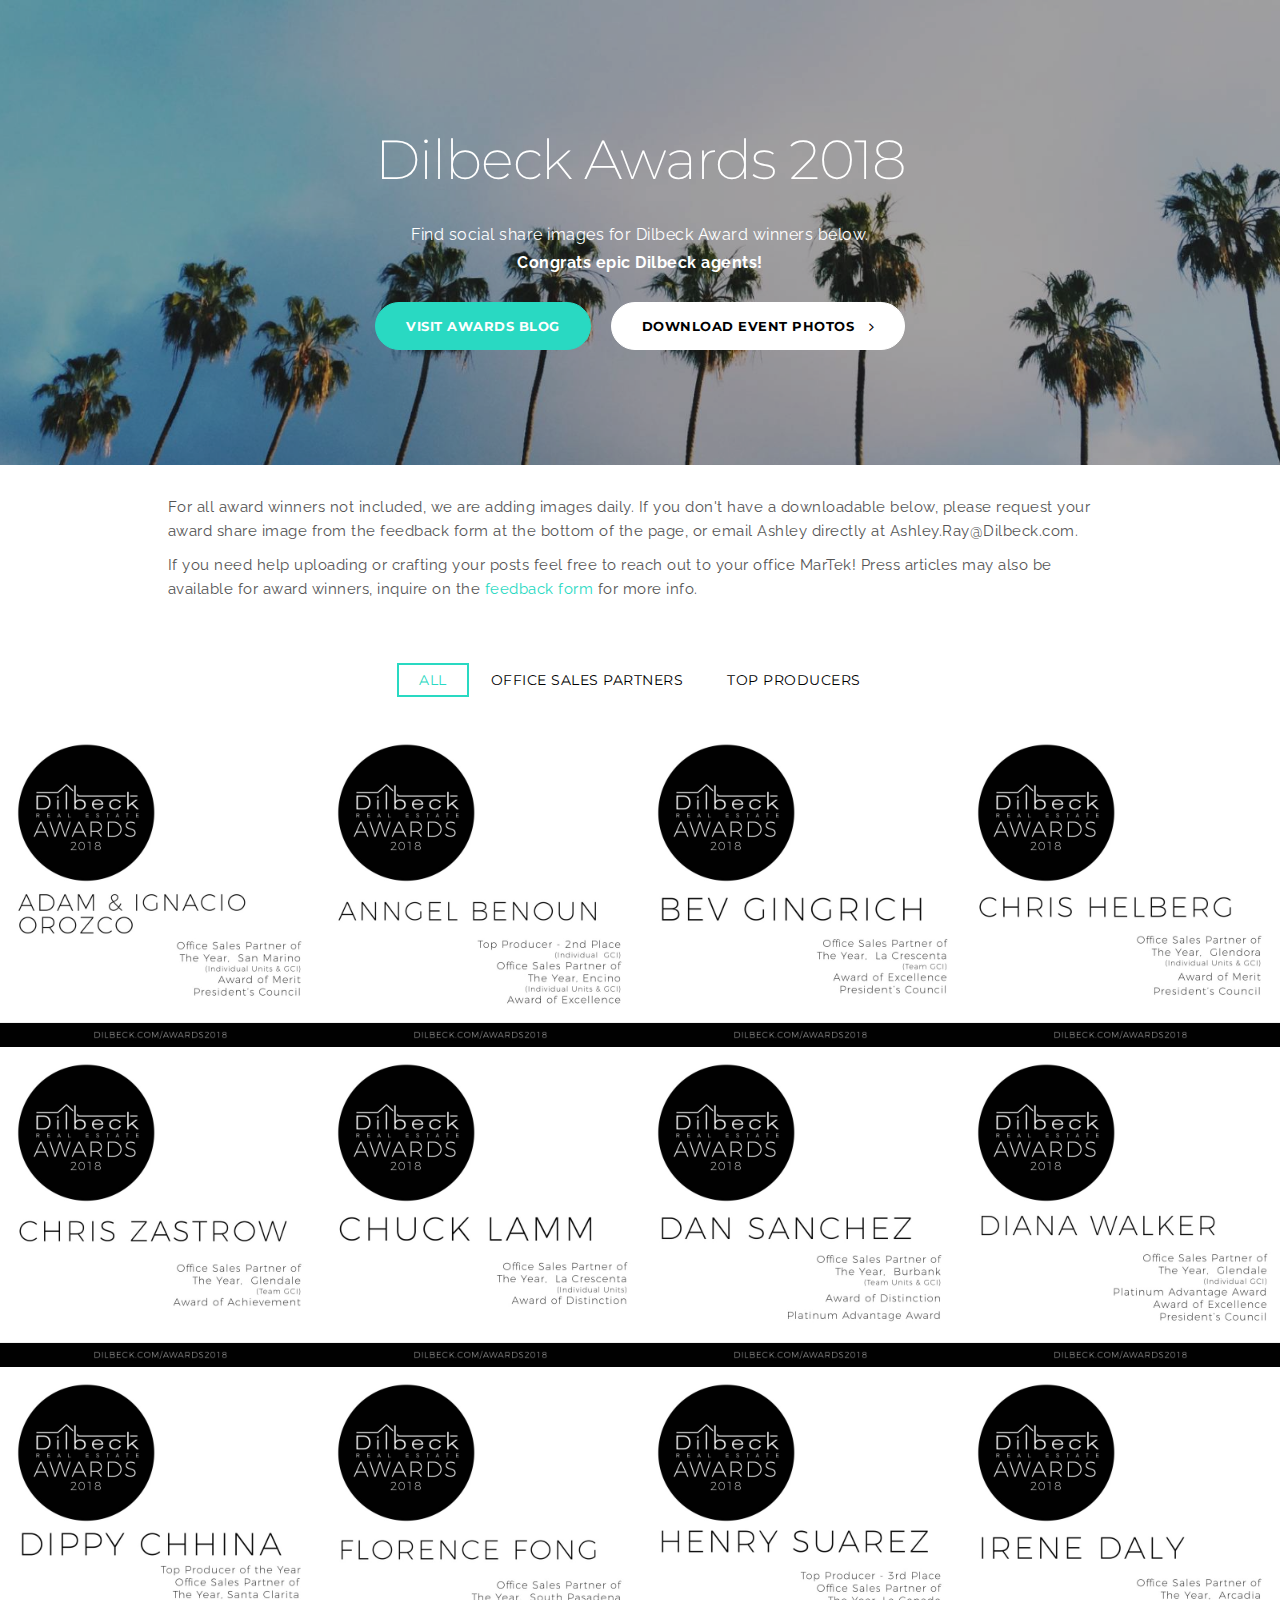
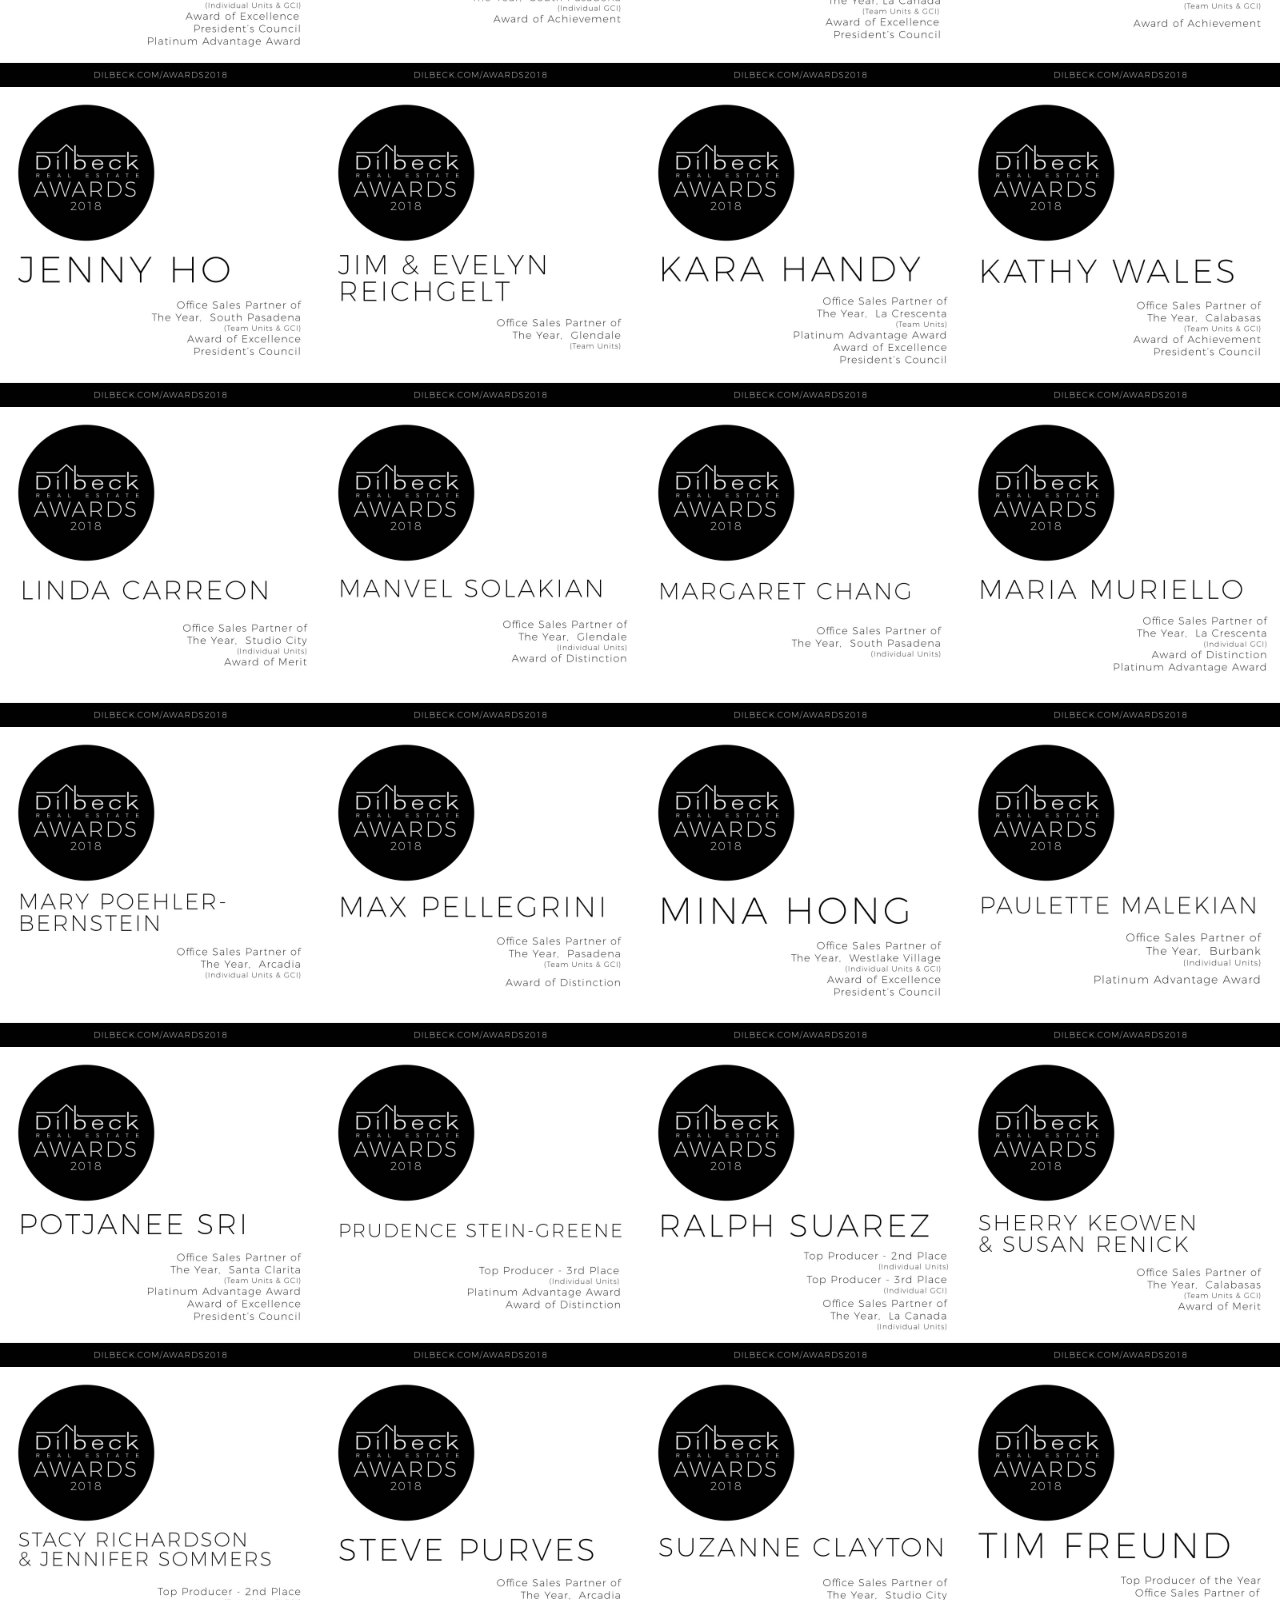
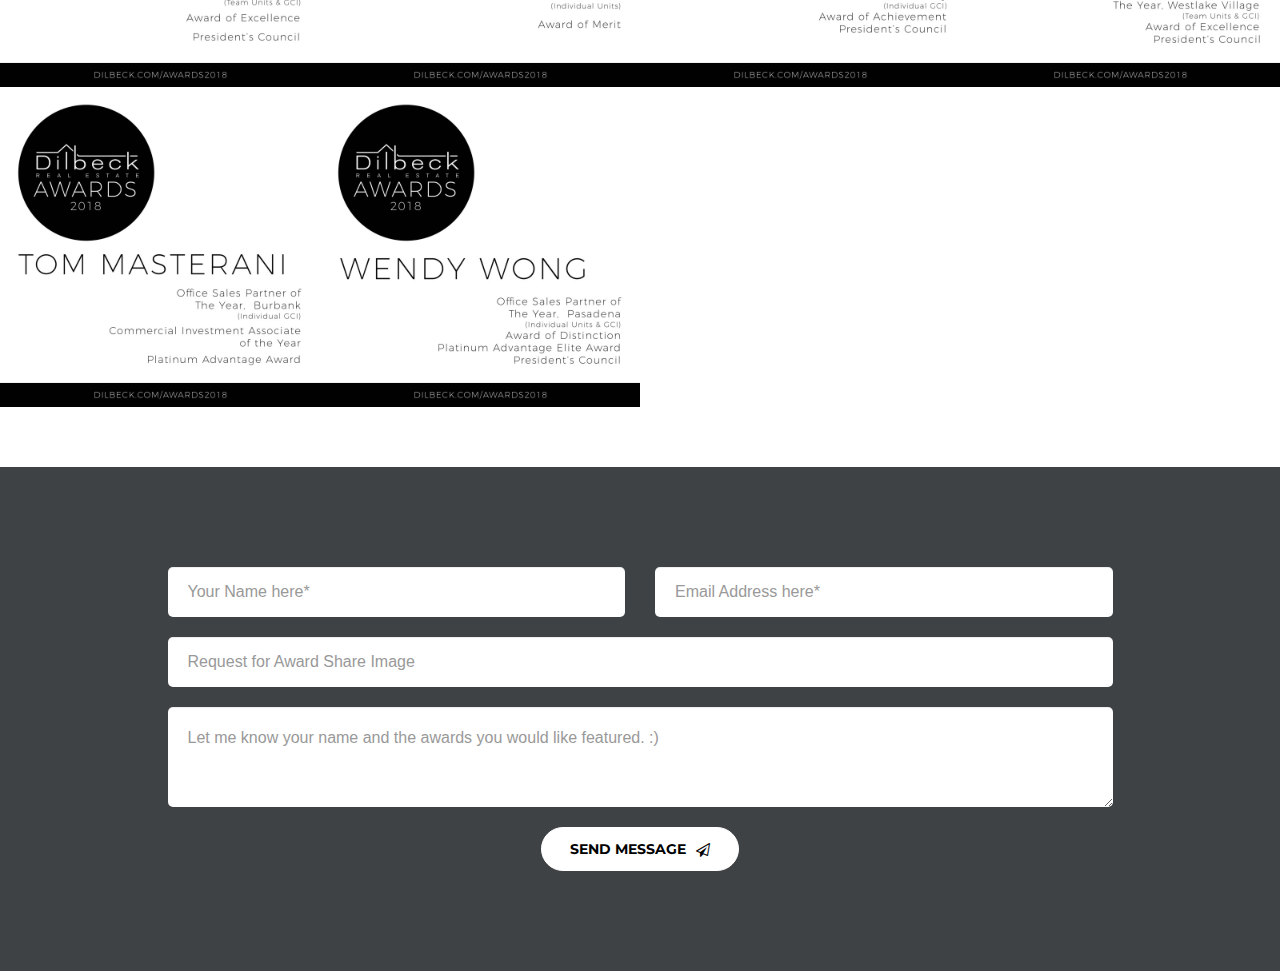
==== commit fe005d05: "create github pages" ====
--- a/index.html
+++ b/index.html
@@ -57,15 +57,23 @@
     </div>
 
     <!-- Gallery -->
-    <div class=" container mbr-gallery-layout-default">
+    <div class=" mbr-gallery-layout-default">
         <div>
             <div class="row mbr-gallery-row no-gutter">
 
-                <div class="col-lg-3 col-md-4 col-sm-6 col-xs-12 mbr-gallery-item" data-tags="Top Producers" data-video-url="false">
+                <div class="col-lg-3 col-md-4 col-sm-6 col-xs-12 mbr-gallery-item" data-tags="Office Sales Partners" data-video-url="false">
 
                      
 
                     <a data-toggle="modal" href="#lb-gallery3-0" data-slide-to="0">
+                        <img alt="" src="assets/images/adam-ignacio-2000x2000-800x800.jpg">
+                        <span class="icon glyphicon glyphicon-search"></span>
+                    </a>
+                </div><div class="col-lg-3 col-md-4 col-sm-6 col-xs-12 mbr-gallery-item" data-tags="Office Sales Partners, Top Producers" data-video-url="false">
+
+                     
+
+                    <a data-toggle="modal" href="#lb-gallery3-0" data-slide-to="1">
                         <img alt="" src="assets/images/anngel-benuon-2000x2000-800x800.jpg">
                         <span class="icon glyphicon glyphicon-search"></span>
                     </a>
@@ -73,7 +81,39 @@
 
                      
 
-                    <a data-toggle="modal" href="#lb-gallery3-0" data-slide-to="1">
+                    <a data-toggle="modal" href="#lb-gallery3-0" data-slide-to="2">
+                        <img alt="" src="assets/images/bev-gingrich-2000x2000-800x800.jpg">
+                        <span class="icon glyphicon glyphicon-search"></span>
+                    </a>
+                </div><div class="col-lg-3 col-md-4 col-sm-6 col-xs-12 mbr-gallery-item" data-tags="Office Sales Partners" data-video-url="false">
+
+                     
+
+                    <a data-toggle="modal" href="#lb-gallery3-0" data-slide-to="3">
+                        <img alt="" src="assets/images/chris-helberg-2000x2000-800x800.jpg">
+                        <span class="icon glyphicon glyphicon-search"></span>
+                    </a>
+                </div><div class="col-lg-3 col-md-4 col-sm-6 col-xs-12 mbr-gallery-item" data-tags="Office Sales Partners" data-video-url="false">
+
+                     
+
+                    <a data-toggle="modal" href="#lb-gallery3-0" data-slide-to="4">
+                        <img alt="" src="assets/images/chris-zastrow-2000x2000-800x800.jpg">
+                        <span class="icon glyphicon glyphicon-search"></span>
+                    </a>
+                </div><div class="col-lg-3 col-md-4 col-sm-6 col-xs-12 mbr-gallery-item" data-tags="Office Sales Partners" data-video-url="false">
+
+                     
+
+                    <a data-toggle="modal" href="#lb-gallery3-0" data-slide-to="5">
+                        <img alt="" src="assets/images/chuck-lamm-2000x2000-800x800.jpg">
+                        <span class="icon glyphicon glyphicon-search"></span>
+                    </a>
+                </div><div class="col-lg-3 col-md-4 col-sm-6 col-xs-12 mbr-gallery-item" data-tags="Office Sales Partners" data-video-url="false">
+
+                     
+
+                    <a data-toggle="modal" href="#lb-gallery3-0" data-slide-to="6">
                         <img alt="" src="assets/images/dan-sanchez-2000x2000-800x800.jpg">
                         <span class="icon glyphicon glyphicon-search"></span>
                     </a>
@@ -81,15 +121,31 @@
 
                      
 
-                    <a data-toggle="modal" href="#lb-gallery3-0" data-slide-to="2">
+                    <a data-toggle="modal" href="#lb-gallery3-0" data-slide-to="7">
+                        <img alt="" src="assets/images/diana-walker-2000x2000-800x800.jpg">
+                        <span class="icon glyphicon glyphicon-search"></span>
+                    </a>
+                </div><div class="col-lg-3 col-md-4 col-sm-6 col-xs-12 mbr-gallery-item" data-tags="Office Sales Partners, Top Producers" data-video-url="false">
+
+                     
+
+                    <a data-toggle="modal" href="#lb-gallery3-0" data-slide-to="8">
                         <img alt="" src="assets/images/dippy-chhina-2000x2000-800x800.jpg">
                         <span class="icon glyphicon glyphicon-search"></span>
                     </a>
-                </div><div class="col-lg-3 col-md-4 col-sm-6 col-xs-12 mbr-gallery-item" data-tags="Top Producers" data-video-url="false">
-
-                     
-
-                    <a data-toggle="modal" href="#lb-gallery3-0" data-slide-to="3">
+                </div><div class="col-lg-3 col-md-4 col-sm-6 col-xs-12 mbr-gallery-item" data-tags="Office Sales Partners" data-video-url="false">
+
+                     
+
+                    <a data-toggle="modal" href="#lb-gallery3-0" data-slide-to="9">
+                        <img alt="" src="assets/images/florence-fong-2000x2000-800x800.jpg">
+                        <span class="icon glyphicon glyphicon-search"></span>
+                    </a>
+                </div><div class="col-lg-3 col-md-4 col-sm-6 col-xs-12 mbr-gallery-item" data-tags="Office Sales Partners, Top Producers" data-video-url="false">
+
+                     
+
+                    <a data-toggle="modal" href="#lb-gallery3-0" data-slide-to="10">
                         <img alt="" src="assets/images/henry-suarez-2000x2000-800x800.jpg">
                         <span class="icon glyphicon glyphicon-search"></span>
                     </a>
@@ -97,39 +153,167 @@
 
                      
 
-                    <a data-toggle="modal" href="#lb-gallery3-0" data-slide-to="4">
+                    <a data-toggle="modal" href="#lb-gallery3-0" data-slide-to="11">
+                        <img alt="" src="assets/images/irene-daly-2000x2000-800x800.jpg">
+                        <span class="icon glyphicon glyphicon-search"></span>
+                    </a>
+                </div><div class="col-lg-3 col-md-4 col-sm-6 col-xs-12 mbr-gallery-item" data-tags="Office Sales Partners" data-video-url="false">
+
+                     
+
+                    <a data-toggle="modal" href="#lb-gallery3-0" data-slide-to="12">
+                        <img alt="" src="assets/images/jenny-ho-2000x2000-800x800.jpg">
+                        <span class="icon glyphicon glyphicon-search"></span>
+                    </a>
+                </div><div class="col-lg-3 col-md-4 col-sm-6 col-xs-12 mbr-gallery-item" data-tags="Office Sales Partners" data-video-url="false">
+
+                     
+
+                    <a data-toggle="modal" href="#lb-gallery3-0" data-slide-to="13">
+                        <img alt="" src="assets/images/jim-evelyn-2000x2000-800x800.jpg">
+                        <span class="icon glyphicon glyphicon-search"></span>
+                    </a>
+                </div><div class="col-lg-3 col-md-4 col-sm-6 col-xs-12 mbr-gallery-item" data-tags="Office Sales Partners" data-video-url="false">
+
+                     
+
+                    <a data-toggle="modal" href="#lb-gallery3-0" data-slide-to="14">
+                        <img alt="" src="assets/images/kara-handy-2000x2000-800x800.jpg">
+                        <span class="icon glyphicon glyphicon-search"></span>
+                    </a>
+                </div><div class="col-lg-3 col-md-4 col-sm-6 col-xs-12 mbr-gallery-item" data-tags="Office Sales Partners" data-video-url="false">
+
+                     
+
+                    <a data-toggle="modal" href="#lb-gallery3-0" data-slide-to="15">
+                        <img alt="" src="assets/images/kathy-wales-2000x2000-800x800.jpg">
+                        <span class="icon glyphicon glyphicon-search"></span>
+                    </a>
+                </div><div class="col-lg-3 col-md-4 col-sm-6 col-xs-12 mbr-gallery-item" data-tags="Office Sales Partners" data-video-url="false">
+
+                     
+
+                    <a data-toggle="modal" href="#lb-gallery3-0" data-slide-to="16">
+                        <img alt="" src="assets/images/linda-carreon-2000x2000-800x800.jpg">
+                        <span class="icon glyphicon glyphicon-search"></span>
+                    </a>
+                </div><div class="col-lg-3 col-md-4 col-sm-6 col-xs-12 mbr-gallery-item" data-tags="Office Sales Partners" data-video-url="false">
+
+                     
+
+                    <a data-toggle="modal" href="#lb-gallery3-0" data-slide-to="17">
+                        <img alt="" src="assets/images/manvel-solakian-2000x2000-800x800.jpg">
+                        <span class="icon glyphicon glyphicon-search"></span>
+                    </a>
+                </div><div class="col-lg-3 col-md-4 col-sm-6 col-xs-12 mbr-gallery-item" data-tags="Office Sales Partners" data-video-url="false">
+
+                     
+
+                    <a data-toggle="modal" href="#lb-gallery3-0" data-slide-to="18">
+                        <img alt="" src="assets/images/margaret-chang-2000x2000-800x800.jpg">
+                        <span class="icon glyphicon glyphicon-search"></span>
+                    </a>
+                </div><div class="col-lg-3 col-md-4 col-sm-6 col-xs-12 mbr-gallery-item" data-tags="Office Sales Partners" data-video-url="false">
+
+                     
+
+                    <a data-toggle="modal" href="#lb-gallery3-0" data-slide-to="19">
+                        <img alt="" src="assets/images/maria-muriello-2000x2000-800x800.jpg">
+                        <span class="icon glyphicon glyphicon-search"></span>
+                    </a>
+                </div><div class="col-lg-3 col-md-4 col-sm-6 col-xs-12 mbr-gallery-item" data-tags="Office Sales Partners" data-video-url="false">
+
+                     
+
+                    <a data-toggle="modal" href="#lb-gallery3-0" data-slide-to="20">
+                        <img alt="" src="assets/images/mary-poehler-bernstein-2000x2000-800x800.jpg">
+                        <span class="icon glyphicon glyphicon-search"></span>
+                    </a>
+                </div><div class="col-lg-3 col-md-4 col-sm-6 col-xs-12 mbr-gallery-item" data-tags="Office Sales Partners" data-video-url="false">
+
+                     
+
+                    <a data-toggle="modal" href="#lb-gallery3-0" data-slide-to="21">
+                        <img alt="" src="assets/images/max-pellegrini-2000x2000-800x800.jpg">
+                        <span class="icon glyphicon glyphicon-search"></span>
+                    </a>
+                </div><div class="col-lg-3 col-md-4 col-sm-6 col-xs-12 mbr-gallery-item" data-tags="Office Sales Partners" data-video-url="false">
+
+                     
+
+                    <a data-toggle="modal" href="#lb-gallery3-0" data-slide-to="22">
+                        <img alt="" src="assets/images/mina-hong-2000x2000-800x800.jpg">
+                        <span class="icon glyphicon glyphicon-search"></span>
+                    </a>
+                </div><div class="col-lg-3 col-md-4 col-sm-6 col-xs-12 mbr-gallery-item" data-tags="Office Sales Partners" data-video-url="false">
+
+                     
+
+                    <a data-toggle="modal" href="#lb-gallery3-0" data-slide-to="23">
                         <img alt="" src="assets/images/paulette-malekian-2000x2000-800x800.jpg">
                         <span class="icon glyphicon glyphicon-search"></span>
                     </a>
-                </div><div class="col-lg-3 col-md-4 col-sm-6 col-xs-12 mbr-gallery-item" data-tags="Top Producers" data-video-url="false">
-
-                     
-
-                    <a data-toggle="modal" href="#lb-gallery3-0" data-slide-to="5">
+                </div><div class="col-lg-3 col-md-4 col-sm-6 col-xs-12 mbr-gallery-item" data-tags="Office Sales Partners" data-video-url="false">
+
+                     
+
+                    <a data-toggle="modal" href="#lb-gallery3-0" data-slide-to="24">
+                        <img alt="" src="assets/images/potjanee-sri-2000x2000-800x800.jpg">
+                        <span class="icon glyphicon glyphicon-search"></span>
+                    </a>
+                </div><div class="col-lg-3 col-md-4 col-sm-6 col-xs-12 mbr-gallery-item" data-tags="Office Sales Partners, Top Producers" data-video-url="false">
+
+                     
+
+                    <a data-toggle="modal" href="#lb-gallery3-0" data-slide-to="25">
                         <img alt="" src="assets/images/prudence-stein-greene-2000x2000-800x800.jpg">
                         <span class="icon glyphicon glyphicon-search"></span>
                     </a>
-                </div><div class="col-lg-3 col-md-4 col-sm-6 col-xs-12 mbr-gallery-item" data-tags="Top Producers" data-video-url="false">
-
-                     
-
-                    <a data-toggle="modal" href="#lb-gallery3-0" data-slide-to="6">
+                </div><div class="col-lg-3 col-md-4 col-sm-6 col-xs-12 mbr-gallery-item" data-tags="Office Sales Partners, Top Producers" data-video-url="false">
+
+                     
+
+                    <a data-toggle="modal" href="#lb-gallery3-0" data-slide-to="26">
                         <img alt="" src="assets/images/ralph-suarez-2000x2000-800x800.jpg">
                         <span class="icon glyphicon glyphicon-search"></span>
                     </a>
-                </div><div class="col-lg-3 col-md-4 col-sm-6 col-xs-12 mbr-gallery-item" data-tags="Top Producers" data-video-url="false">
-
-                     
-
-                    <a data-toggle="modal" href="#lb-gallery3-0" data-slide-to="7">
+                </div><div class="col-lg-3 col-md-4 col-sm-6 col-xs-12 mbr-gallery-item" data-tags="Office Sales Partners" data-video-url="false">
+
+                     
+
+                    <a data-toggle="modal" href="#lb-gallery3-0" data-slide-to="27">
+                        <img alt="" src="assets/images/sherry-susan-2000x2000-800x800.jpg">
+                        <span class="icon glyphicon glyphicon-search"></span>
+                    </a>
+                </div><div class="col-lg-3 col-md-4 col-sm-6 col-xs-12 mbr-gallery-item" data-tags="Office Sales Partners, Top Producers" data-video-url="false">
+
+                     
+
+                    <a data-toggle="modal" href="#lb-gallery3-0" data-slide-to="28">
                         <img alt="" src="assets/images/stacy-richardson-jennifer-sommers-2000x2000-800x800.jpg">
                         <span class="icon glyphicon glyphicon-search"></span>
                     </a>
-                </div><div class="col-lg-3 col-md-4 col-sm-6 col-xs-12 mbr-gallery-item" data-tags="Top Producers" data-video-url="false">
-
-                     
-
-                    <a data-toggle="modal" href="#lb-gallery3-0" data-slide-to="8">
+                </div><div class="col-lg-3 col-md-4 col-sm-6 col-xs-12 mbr-gallery-item" data-tags="Office Sales Partners" data-video-url="false">
+
+                     
+
+                    <a data-toggle="modal" href="#lb-gallery3-0" data-slide-to="29">
+                        <img alt="" src="assets/images/steve-purves-2000x2000-800x800.jpg">
+                        <span class="icon glyphicon glyphicon-search"></span>
+                    </a>
+                </div><div class="col-lg-3 col-md-4 col-sm-6 col-xs-12 mbr-gallery-item" data-tags="Office Sales Partners" data-video-url="false">
+
+                     
+
+                    <a data-toggle="modal" href="#lb-gallery3-0" data-slide-to="30">
+                        <img alt="" src="assets/images/suzanne-clayton-2000x2000-800x800.jpg">
+                        <span class="icon glyphicon glyphicon-search"></span>
+                    </a>
+                </div><div class="col-lg-3 col-md-4 col-sm-6 col-xs-12 mbr-gallery-item" data-tags="Office Sales Partners, Top Producers" data-video-url="false">
+
+                     
+
+                    <a data-toggle="modal" href="#lb-gallery3-0" data-slide-to="31">
                         <img alt="" src="assets/images/tim-freund-2000x2000-800x800.jpg">
                         <span class="icon glyphicon glyphicon-search"></span>
                     </a>
@@ -137,8 +321,16 @@
 
                      
 
-                    <a data-toggle="modal" href="#lb-gallery3-0" data-slide-to="9">
+                    <a data-toggle="modal" href="#lb-gallery3-0" data-slide-to="32">
                         <img alt="" src="assets/images/tom-masterani-2000x2000-800x800.jpg">
+                        <span class="icon glyphicon glyphicon-search"></span>
+                    </a>
+                </div><div class="col-lg-3 col-md-4 col-sm-6 col-xs-12 mbr-gallery-item" data-tags="Office Sales Partners" data-video-url="false">
+
+                     
+
+                    <a data-toggle="modal" href="#lb-gallery3-0" data-slide-to="33">
+                        <img alt="" src="assets/images/wendy-wong-2000x2000-800x800.jpg">
                         <span class="icon glyphicon glyphicon-search"></span>
                     </a>
                 </div>
@@ -153,29 +345,77 @@
             <div class="modal-content">
                 <div class="modal-body">
                     <ol class="carousel-indicators">
-                        <li data-app-prevent-settings="" data-target="#lb-gallery3-0" data-slide-to="0"></li><li data-app-prevent-settings="" data-target="#lb-gallery3-0" data-slide-to="1"></li><li data-app-prevent-settings="" data-target="#lb-gallery3-0" data-slide-to="2"></li><li data-app-prevent-settings="" data-target="#lb-gallery3-0" data-slide-to="3"></li><li data-app-prevent-settings="" data-target="#lb-gallery3-0" data-slide-to="4"></li><li data-app-prevent-settings="" data-target="#lb-gallery3-0" data-slide-to="5"></li><li data-app-prevent-settings="" data-target="#lb-gallery3-0" data-slide-to="6"></li><li data-app-prevent-settings="" data-target="#lb-gallery3-0" data-slide-to="7"></li><li data-app-prevent-settings="" data-target="#lb-gallery3-0" data-slide-to="8"></li><li data-app-prevent-settings="" data-target="#lb-gallery3-0" class=" active" data-slide-to="9"></li>
+                        <li data-app-prevent-settings="" data-target="#lb-gallery3-0" data-slide-to="0"></li><li data-app-prevent-settings="" data-target="#lb-gallery3-0" data-slide-to="1"></li><li data-app-prevent-settings="" data-target="#lb-gallery3-0" data-slide-to="2"></li><li data-app-prevent-settings="" data-target="#lb-gallery3-0" data-slide-to="3"></li><li data-app-prevent-settings="" data-target="#lb-gallery3-0" data-slide-to="4"></li><li data-app-prevent-settings="" data-target="#lb-gallery3-0" data-slide-to="5"></li><li data-app-prevent-settings="" data-target="#lb-gallery3-0" data-slide-to="6"></li><li data-app-prevent-settings="" data-target="#lb-gallery3-0" data-slide-to="7"></li><li data-app-prevent-settings="" data-target="#lb-gallery3-0" data-slide-to="8"></li><li data-app-prevent-settings="" data-target="#lb-gallery3-0" data-slide-to="9"></li><li data-app-prevent-settings="" data-target="#lb-gallery3-0" data-slide-to="10"></li><li data-app-prevent-settings="" data-target="#lb-gallery3-0" data-slide-to="11"></li><li data-app-prevent-settings="" data-target="#lb-gallery3-0" data-slide-to="12"></li><li data-app-prevent-settings="" data-target="#lb-gallery3-0" data-slide-to="13"></li><li data-app-prevent-settings="" data-target="#lb-gallery3-0" data-slide-to="14"></li><li data-app-prevent-settings="" data-target="#lb-gallery3-0" data-slide-to="15"></li><li data-app-prevent-settings="" data-target="#lb-gallery3-0" data-slide-to="16"></li><li data-app-prevent-settings="" data-target="#lb-gallery3-0" data-slide-to="17"></li><li data-app-prevent-settings="" data-target="#lb-gallery3-0" data-slide-to="18"></li><li data-app-prevent-settings="" data-target="#lb-gallery3-0" data-slide-to="19"></li><li data-app-prevent-settings="" data-target="#lb-gallery3-0" data-slide-to="20"></li><li data-app-prevent-settings="" data-target="#lb-gallery3-0" data-slide-to="21"></li><li data-app-prevent-settings="" data-target="#lb-gallery3-0" data-slide-to="22"></li><li data-app-prevent-settings="" data-target="#lb-gallery3-0" data-slide-to="23"></li><li data-app-prevent-settings="" data-target="#lb-gallery3-0" data-slide-to="24"></li><li data-app-prevent-settings="" data-target="#lb-gallery3-0" data-slide-to="25"></li><li data-app-prevent-settings="" data-target="#lb-gallery3-0" data-slide-to="26"></li><li data-app-prevent-settings="" data-target="#lb-gallery3-0" class=" active" data-slide-to="27"></li><li data-app-prevent-settings="" data-target="#lb-gallery3-0" data-slide-to="28"></li><li data-app-prevent-settings="" data-target="#lb-gallery3-0" data-slide-to="29"></li><li data-app-prevent-settings="" data-target="#lb-gallery3-0" data-slide-to="30"></li><li data-app-prevent-settings="" data-target="#lb-gallery3-0" data-slide-to="31"></li><li data-app-prevent-settings="" data-target="#lb-gallery3-0" data-slide-to="32"></li><li data-app-prevent-settings="" data-target="#lb-gallery3-0" data-slide-to="33"></li>
                     </ol>
                     <div class="carousel-inner">
                         <div class="item">
+                            <img alt="" src="assets/images/adam-ignacio-2000x2000.jpg">
+                        </div><div class="item">
                             <img alt="" src="assets/images/anngel-benuon-2000x2000.jpg">
                         </div><div class="item">
+                            <img alt="" src="assets/images/bev-gingrich-2000x2000.jpg">
+                        </div><div class="item">
+                            <img alt="" src="assets/images/chris-helberg-2000x2000.jpg">
+                        </div><div class="item">
+                            <img alt="" src="assets/images/chris-zastrow-2000x2000.jpg">
+                        </div><div class="item">
+                            <img alt="" src="assets/images/chuck-lamm-2000x2000.jpg">
+                        </div><div class="item">
                             <img alt="" src="assets/images/dan-sanchez-2000x2000.jpg">
                         </div><div class="item">
+                            <img alt="" src="assets/images/diana-walker-2000x2000.jpg">
+                        </div><div class="item">
                             <img alt="" src="assets/images/dippy-chhina-2000x2000.jpg">
                         </div><div class="item">
+                            <img alt="" src="assets/images/florence-fong-2000x2000.jpg">
+                        </div><div class="item">
                             <img alt="" src="assets/images/henry-suarez-2000x2000.jpg">
                         </div><div class="item">
+                            <img alt="" src="assets/images/irene-daly-2000x2000.jpg">
+                        </div><div class="item">
+                            <img alt="" src="assets/images/jenny-ho-2000x2000.jpg">
+                        </div><div class="item">
+                            <img alt="" src="assets/images/jim-evelyn-2000x2000.jpg">
+                        </div><div class="item">
+                            <img alt="" src="assets/images/kara-handy-2000x2000.jpg">
+                        </div><div class="item">
+                            <img alt="" src="assets/images/kathy-wales-2000x2000.jpg">
+                        </div><div class="item">
+                            <img alt="" src="assets/images/linda-carreon-2000x2000.jpg">
+                        </div><div class="item">
+                            <img alt="" src="assets/images/manvel-solakian-2000x2000.jpg">
+                        </div><div class="item">
+                            <img alt="" src="assets/images/margaret-chang-2000x2000.jpg">
+                        </div><div class="item">
+                            <img alt="" src="assets/images/maria-muriello-2000x2000.jpg">
+                        </div><div class="item">
+                            <img alt="" src="assets/images/mary-poehler-bernstein-2000x2000.jpg">
+                        </div><div class="item">
+                            <img alt="" src="assets/images/max-pellegrini-2000x2000.jpg">
+                        </div><div class="item">
+                            <img alt="" src="assets/images/mina-hong-2000x2000.jpg">
+                        </div><div class="item">
                             <img alt="" src="assets/images/paulette-malekian-2000x2000.jpg">
                         </div><div class="item">
+                            <img alt="" src="assets/images/potjanee-sri-2000x2000.jpg">
+                        </div><div class="item">
                             <img alt="" src="assets/images/prudence-stein-greene-2000x2000.jpg">
                         </div><div class="item">
                             <img alt="" src="assets/images/ralph-suarez-2000x2000.jpg">
+                        </div><div class="item active">
+                            <img alt="" src="assets/images/sherry-susan-2000x2000.jpg">
                         </div><div class="item">
                             <img alt="" src="assets/images/stacy-richardson-jennifer-sommers-2000x2000.jpg">
                         </div><div class="item">
+                            <img alt="" src="assets/images/steve-purves-2000x2000.jpg">
+                        </div><div class="item">
+                            <img alt="" src="assets/images/suzanne-clayton-2000x2000.jpg">
+                        </div><div class="item">
                             <img alt="" src="assets/images/tim-freund-2000x2000.jpg">
-                        </div><div class="item active">
+                        </div><div class="item">
                             <img alt="" src="assets/images/tom-masterani-2000x2000.jpg">
+                        </div><div class="item">
+                            <img alt="" src="assets/images/wendy-wong-2000x2000.jpg">
                         </div>
                     </div>
                     <a class="left carousel-control" role="button" data-slide="prev" href="#lb-gallery3-0">
@@ -197,7 +437,7 @@
     </div>
 </section>
 
-<section class="mbr-section--bg-adapted mbr-section--relative" id="form1-c" data-rv-view="69" style="background-color: rgb(63, 66, 68);">
+<section class="mbr-section--bg-adapted mbr-section--relative" id="form1-c" data-rv-view="21" style="background-color: rgb(63, 66, 68);">
     <div class="contact-form" style="padding-top: 100px; padding-bottom: 100px;">
         
         <div class="container">
@@ -213,7 +453,7 @@
 Ashley</div>
                     </div>
                     <form class="positioned" id="contactForm" action="https://mobirise.com/" method="post" data-form-title="CONTACT FORM">
-                        <input type="hidden" value="dWj+TmqQeqZ0EvXC3SMid5tden8dc70Yl4ziuO3nH/HaCvnYUgiJvxXQtzy0nGkdBRxpK3w0jqXQtl8Qh1PqMsA5VswVnU3CNlL9ZSHHcqesIdkQ8P/5EE5XuGUfaRt2" data-form-email="true">
+                        <input type="hidden" value="JtvLRu8GONQjHfqo9pX//V1P5f3l7hCBQ7NBa7CbTp/ZZygDualVH/Nk8Tx6JLMkY+ac2qGAH5Y41a5Jo0N5Z2IFcisreZZW89HUFyd9c81xnTzcrukcoi5erk9+5cap" data-form-email="true">
 
                         <div class="row">
                             <div class="col-md-6 col-sm-6">
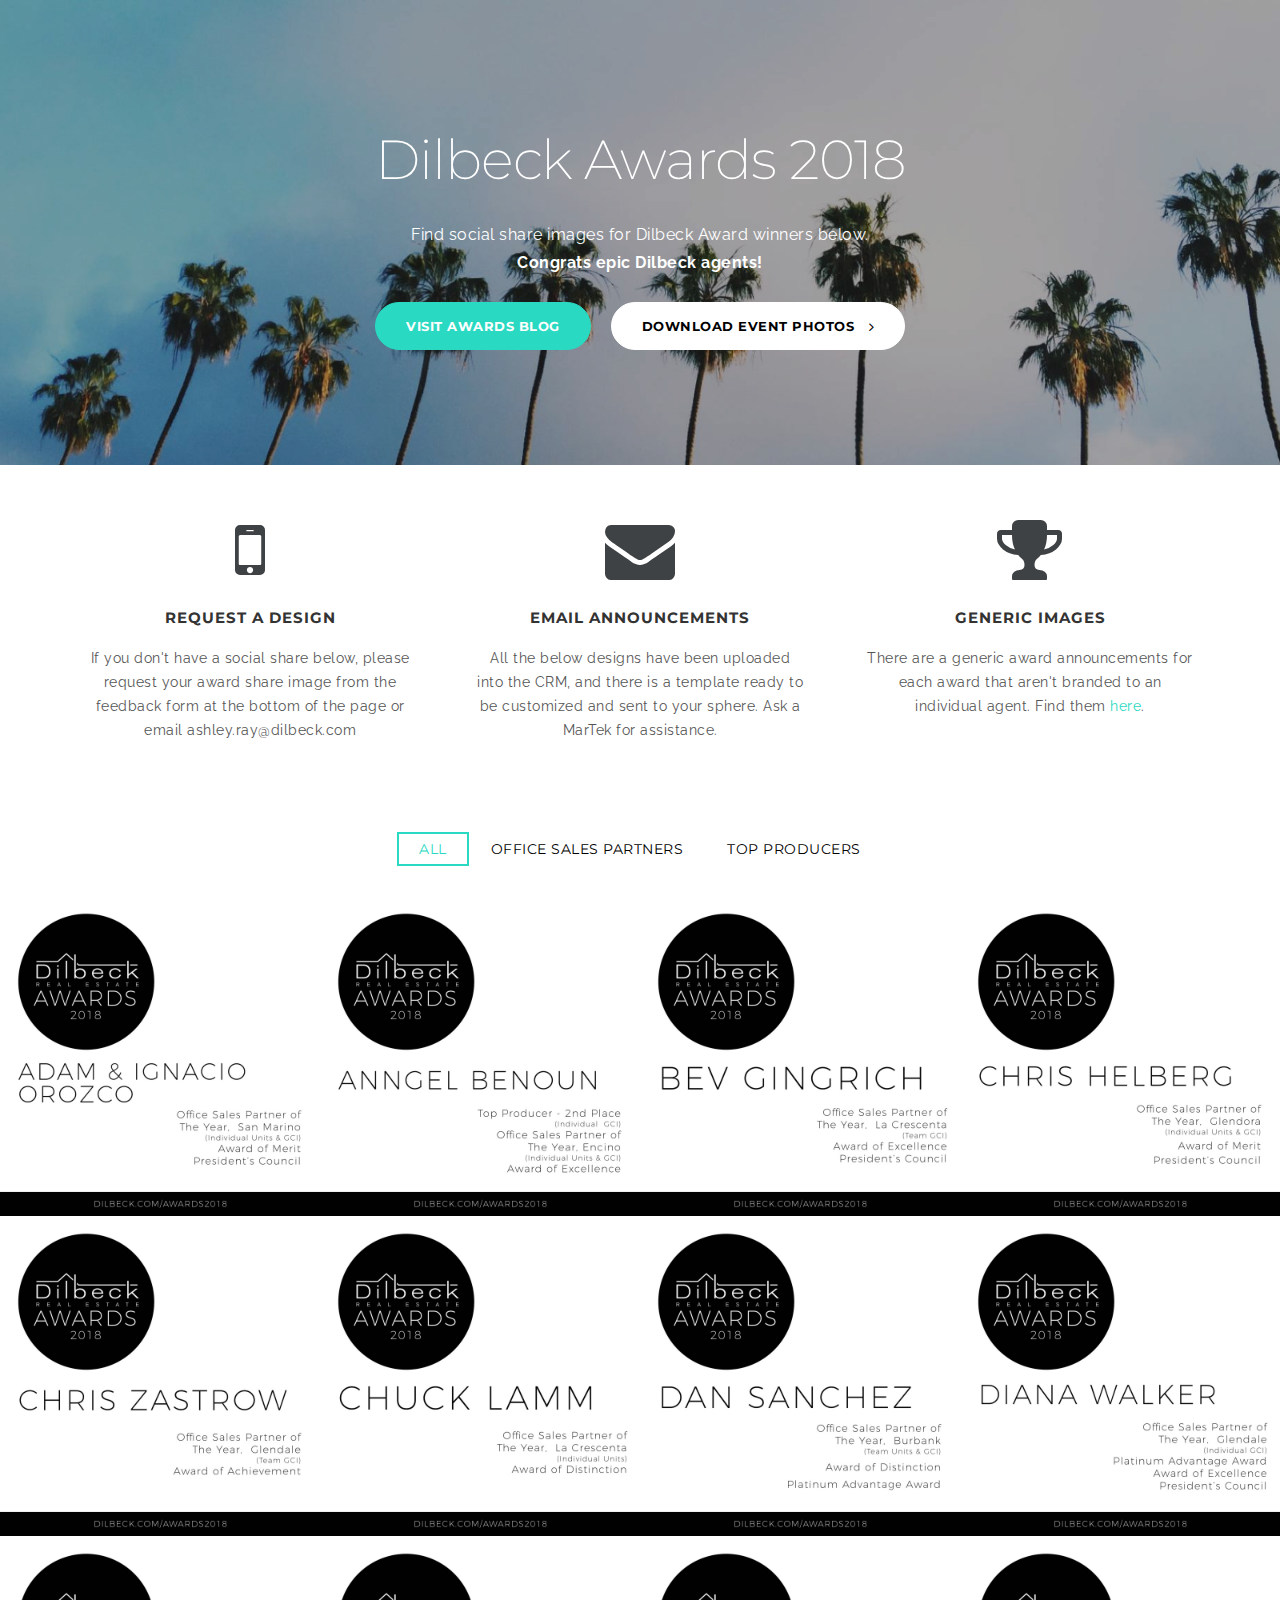
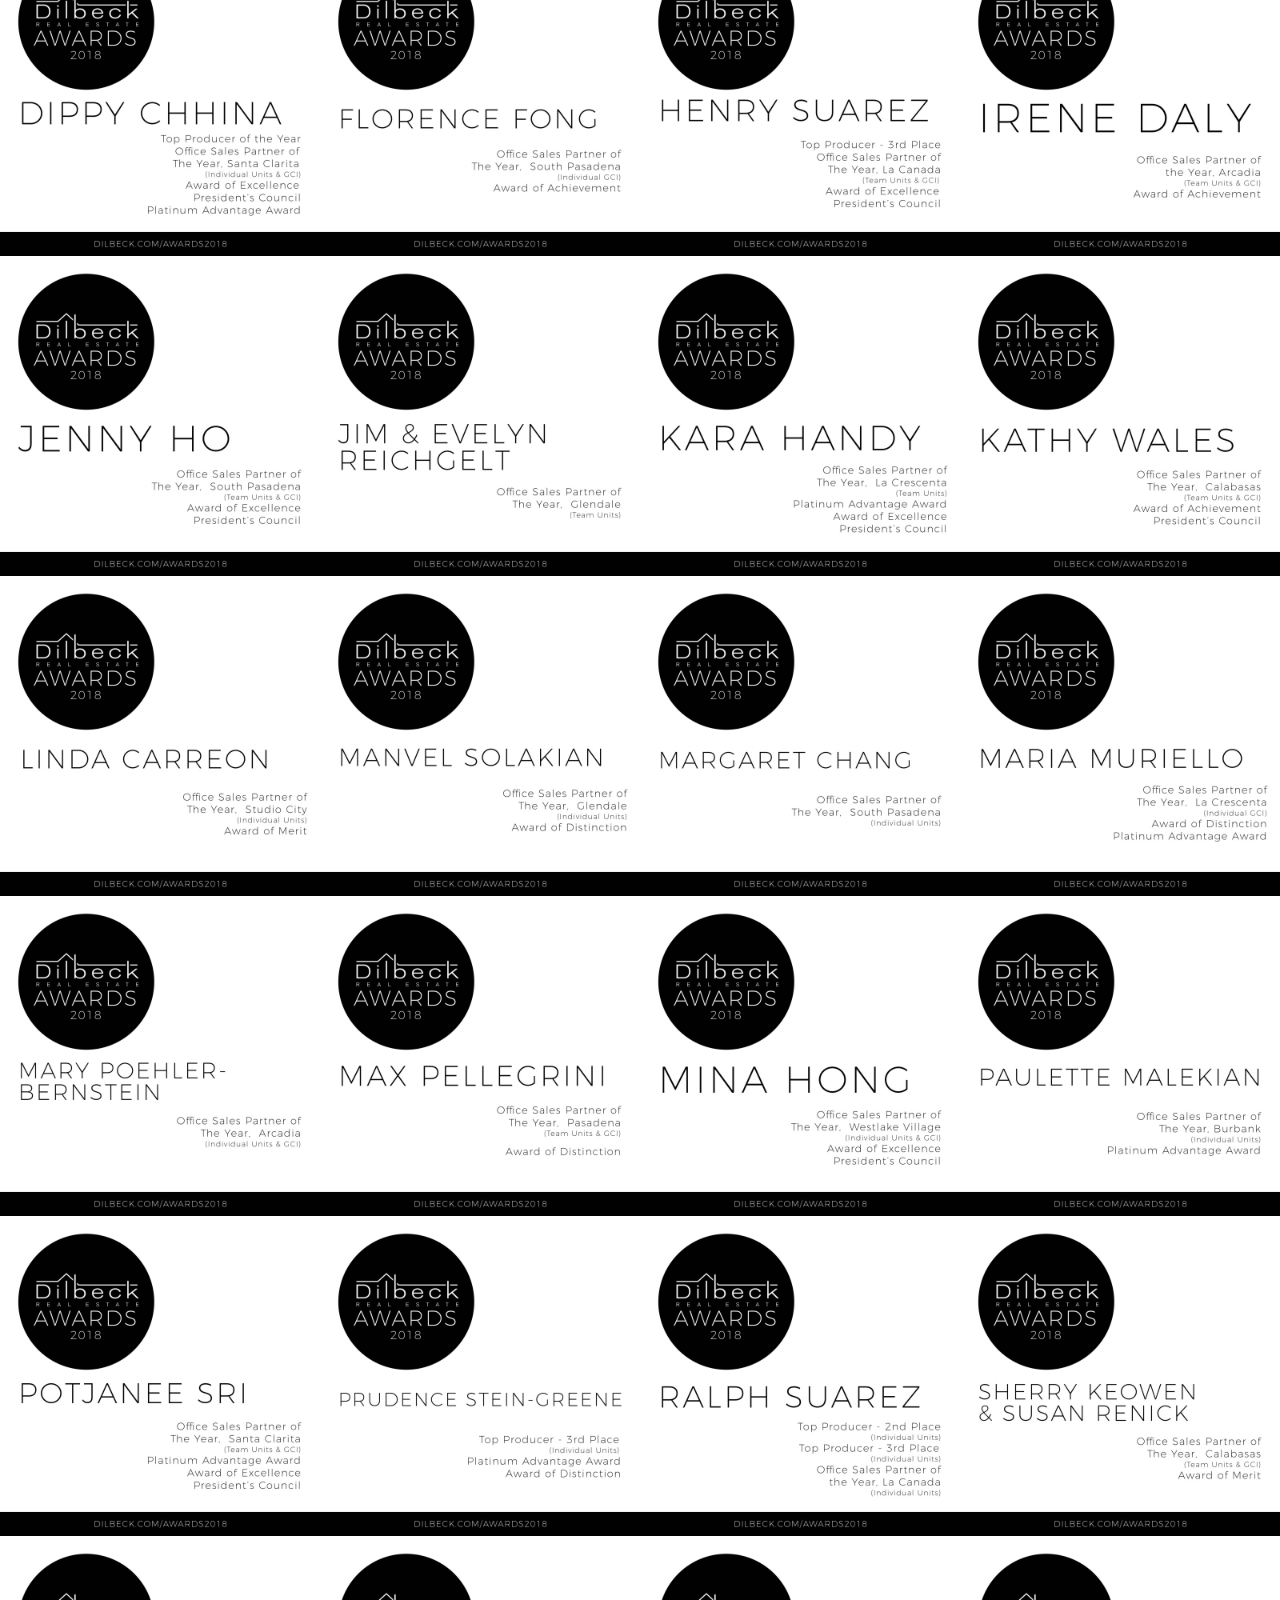
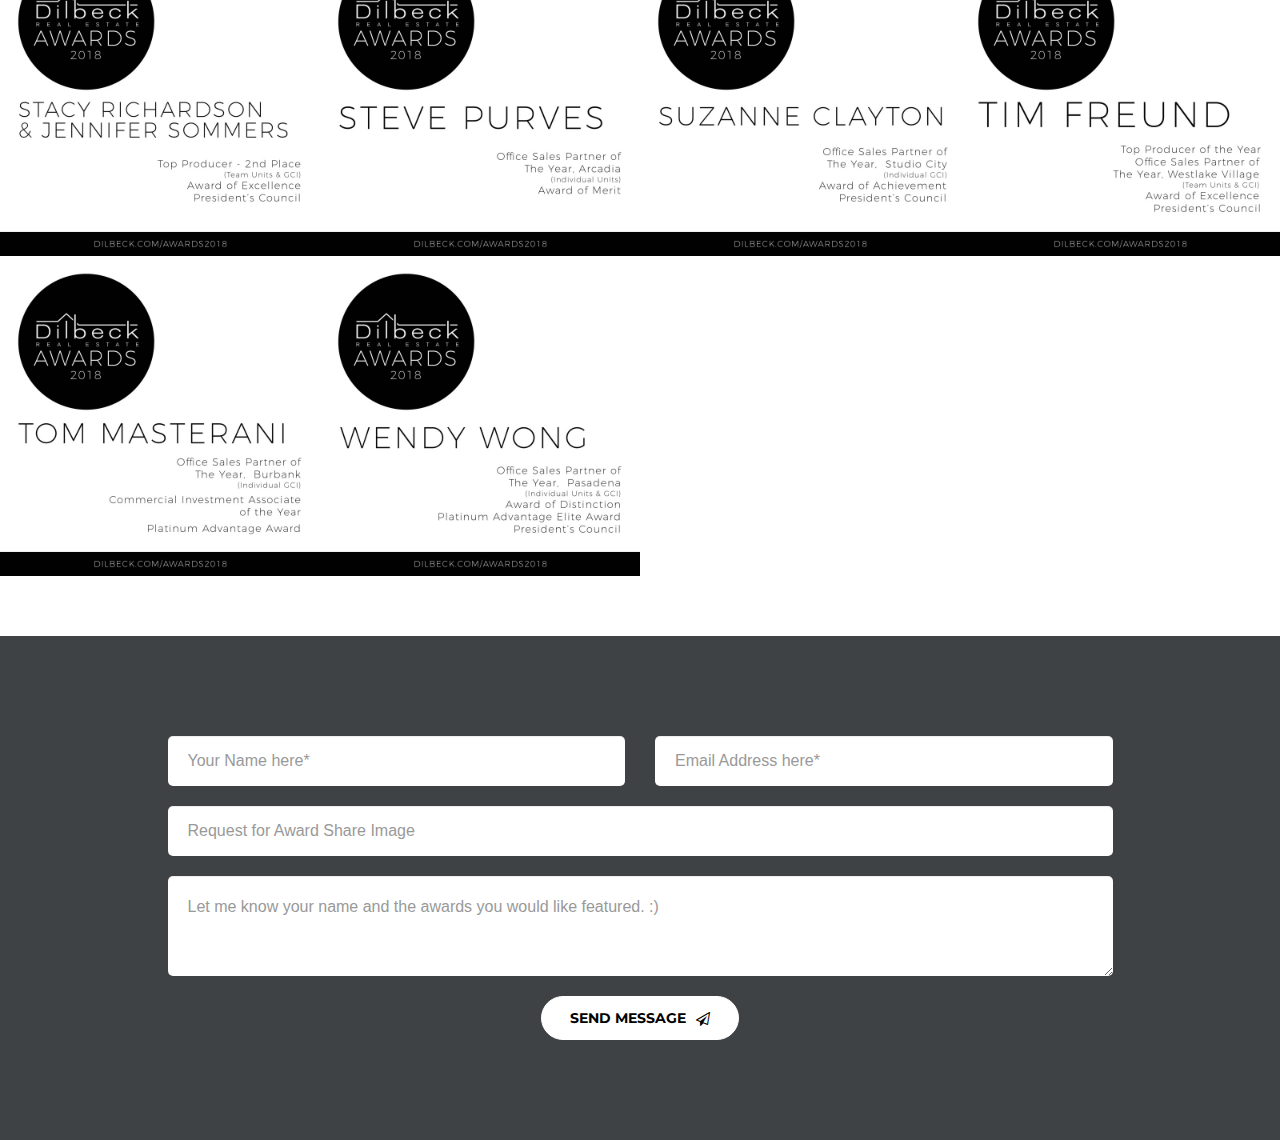
==== commit 836786d9: "create github pages" ====
--- a/index.html
+++ b/index.html
@@ -38,18 +38,42 @@
     </div>
 </section>
 
-<section class="mbr-section--bg-adapted mbr-section--relative" id="msg-box23-b" data-rv-view="3" style="background-color: rgb(255, 255, 255);">
-    <div class="blog-content element" style="padding-top: 30px; padding-bottom: 22.5px;">
+<section class="services icon-box services mbr-section--bg-adapted mbr-section--relative" id="features4-h" data-rv-view="158" style="background-color: rgb(255, 255, 255); padding-top: 50px; padding-bottom: 50px;">
         
         <div class="container">
             <div class="row">
-                <div class="col-md-10 col-md-offset-1">
-                        <div><p><span style="background-color: inherit;">For all award winners not included, we are adding images daily. If you don't have a downloadable below, please request your award share image from the feedback form at the bottom of the page, or email Ashley directly at Ashley.Ray@Dilbeck.com.</span><br></p><p>If you need help uploading or crafting your posts feel free to reach out to&nbsp;your office MarTek! Press articles may also be available for award winners, inquire on the <a href="index.html#form1-c">feedback form</a> for more info.</p></div>
+                <div class="col-md-4 col-sm-4">
+                    <div class="service-box">
+                        <i class="fa mbr-primary-color fa-mobile"></i>
+                        <div>
+                            <h4 class="mbr-title-font">REQUEST A DESIGN</h4>
+                            <p>If you don't have a social share below, please request your award share image from the feedback form at the bottom of the page or email ashley.ray@dilbeck.com</p>
+                        </div>
+                    </div>
+                </div>
+
+                <div class="col-md-4 col-sm-4">
+                    <div class="service-box">
+                        <i class="fa mbr-primary-color fa-envelope"></i>
+                        <div>
+                            <h4 class="mbr-title-font">EMAIL ANNOUNCEMENTS</h4>
+                            <p>All the below designs have been uploaded into the CRM, and there is a template ready to be customized and sent to your sphere. Ask a MarTek for assistance.</p>
+                        </div>
+                    </div>
+                </div>
+
+                <div class="col-md-4 col-sm-4">
+                    <div class="service-box">
+                        <i class="fa mbr-primary-color fa-trophy"></i>
+                        <div>
+                            <h4 class="mbr-title-font">generic images</h4>
+                            <p>There are a generic award announcements for each award that aren't branded to an individual agent. Find them&nbsp;<a href="page1.html" target="_blank">here</a>.</p>
+                        </div>
+                    </div>
                 </div>
             </div>
         </div>
-    </div>
-</section>
+    </section>
 
 <section class="mbr-gallery mbr-section mbr-section--no-padding mbr-slider-carousel" id="gallery3-0" data-rv-view="6" style="background-color: rgb(255, 255, 255); padding-top: 0rem; padding-bottom: 6rem;">
     <!-- Filter -->
@@ -290,7 +314,7 @@
                      
 
                     <a data-toggle="modal" href="#lb-gallery3-0" data-slide-to="28">
-                        <img alt="" src="assets/images/stacy-richardson-jennifer-sommers-2000x2000-800x800.jpg">
+                        <img alt="" src="assets/images/img-830cbc2f160a-1-2000x2000-800x800.jpg">
                         <span class="icon glyphicon glyphicon-search"></span>
                     </a>
                 </div><div class="col-lg-3 col-md-4 col-sm-6 col-xs-12 mbr-gallery-item" data-tags="Office Sales Partners" data-video-url="false">
@@ -298,7 +322,7 @@
                      
 
                     <a data-toggle="modal" href="#lb-gallery3-0" data-slide-to="29">
-                        <img alt="" src="assets/images/steve-purves-2000x2000-800x800.jpg">
+                        <img alt="" src="assets/images/img-ee15d6961b0f-1-2000x2000-800x800.jpg">
                         <span class="icon glyphicon glyphicon-search"></span>
                     </a>
                 </div><div class="col-lg-3 col-md-4 col-sm-6 col-xs-12 mbr-gallery-item" data-tags="Office Sales Partners" data-video-url="false">
@@ -345,7 +369,7 @@
             <div class="modal-content">
                 <div class="modal-body">
                     <ol class="carousel-indicators">
-                        <li data-app-prevent-settings="" data-target="#lb-gallery3-0" data-slide-to="0"></li><li data-app-prevent-settings="" data-target="#lb-gallery3-0" data-slide-to="1"></li><li data-app-prevent-settings="" data-target="#lb-gallery3-0" data-slide-to="2"></li><li data-app-prevent-settings="" data-target="#lb-gallery3-0" data-slide-to="3"></li><li data-app-prevent-settings="" data-target="#lb-gallery3-0" data-slide-to="4"></li><li data-app-prevent-settings="" data-target="#lb-gallery3-0" data-slide-to="5"></li><li data-app-prevent-settings="" data-target="#lb-gallery3-0" data-slide-to="6"></li><li data-app-prevent-settings="" data-target="#lb-gallery3-0" data-slide-to="7"></li><li data-app-prevent-settings="" data-target="#lb-gallery3-0" data-slide-to="8"></li><li data-app-prevent-settings="" data-target="#lb-gallery3-0" data-slide-to="9"></li><li data-app-prevent-settings="" data-target="#lb-gallery3-0" data-slide-to="10"></li><li data-app-prevent-settings="" data-target="#lb-gallery3-0" data-slide-to="11"></li><li data-app-prevent-settings="" data-target="#lb-gallery3-0" data-slide-to="12"></li><li data-app-prevent-settings="" data-target="#lb-gallery3-0" data-slide-to="13"></li><li data-app-prevent-settings="" data-target="#lb-gallery3-0" data-slide-to="14"></li><li data-app-prevent-settings="" data-target="#lb-gallery3-0" data-slide-to="15"></li><li data-app-prevent-settings="" data-target="#lb-gallery3-0" data-slide-to="16"></li><li data-app-prevent-settings="" data-target="#lb-gallery3-0" data-slide-to="17"></li><li data-app-prevent-settings="" data-target="#lb-gallery3-0" data-slide-to="18"></li><li data-app-prevent-settings="" data-target="#lb-gallery3-0" data-slide-to="19"></li><li data-app-prevent-settings="" data-target="#lb-gallery3-0" data-slide-to="20"></li><li data-app-prevent-settings="" data-target="#lb-gallery3-0" data-slide-to="21"></li><li data-app-prevent-settings="" data-target="#lb-gallery3-0" data-slide-to="22"></li><li data-app-prevent-settings="" data-target="#lb-gallery3-0" data-slide-to="23"></li><li data-app-prevent-settings="" data-target="#lb-gallery3-0" data-slide-to="24"></li><li data-app-prevent-settings="" data-target="#lb-gallery3-0" data-slide-to="25"></li><li data-app-prevent-settings="" data-target="#lb-gallery3-0" data-slide-to="26"></li><li data-app-prevent-settings="" data-target="#lb-gallery3-0" class=" active" data-slide-to="27"></li><li data-app-prevent-settings="" data-target="#lb-gallery3-0" data-slide-to="28"></li><li data-app-prevent-settings="" data-target="#lb-gallery3-0" data-slide-to="29"></li><li data-app-prevent-settings="" data-target="#lb-gallery3-0" data-slide-to="30"></li><li data-app-prevent-settings="" data-target="#lb-gallery3-0" data-slide-to="31"></li><li data-app-prevent-settings="" data-target="#lb-gallery3-0" data-slide-to="32"></li><li data-app-prevent-settings="" data-target="#lb-gallery3-0" data-slide-to="33"></li>
+                        <li data-app-prevent-settings="" data-target="#lb-gallery3-0" data-slide-to="0"></li><li data-app-prevent-settings="" data-target="#lb-gallery3-0" data-slide-to="1"></li><li data-app-prevent-settings="" data-target="#lb-gallery3-0" data-slide-to="2"></li><li data-app-prevent-settings="" data-target="#lb-gallery3-0" data-slide-to="3"></li><li data-app-prevent-settings="" data-target="#lb-gallery3-0" data-slide-to="4"></li><li data-app-prevent-settings="" data-target="#lb-gallery3-0" data-slide-to="5"></li><li data-app-prevent-settings="" data-target="#lb-gallery3-0" data-slide-to="6"></li><li data-app-prevent-settings="" data-target="#lb-gallery3-0" data-slide-to="7"></li><li data-app-prevent-settings="" data-target="#lb-gallery3-0" data-slide-to="8"></li><li data-app-prevent-settings="" data-target="#lb-gallery3-0" data-slide-to="9"></li><li data-app-prevent-settings="" data-target="#lb-gallery3-0" data-slide-to="10"></li><li data-app-prevent-settings="" data-target="#lb-gallery3-0" class=" active" data-slide-to="11"></li><li data-app-prevent-settings="" data-target="#lb-gallery3-0" data-slide-to="12"></li><li data-app-prevent-settings="" data-target="#lb-gallery3-0" data-slide-to="13"></li><li data-app-prevent-settings="" data-target="#lb-gallery3-0" data-slide-to="14"></li><li data-app-prevent-settings="" data-target="#lb-gallery3-0" data-slide-to="15"></li><li data-app-prevent-settings="" data-target="#lb-gallery3-0" data-slide-to="16"></li><li data-app-prevent-settings="" data-target="#lb-gallery3-0" data-slide-to="17"></li><li data-app-prevent-settings="" data-target="#lb-gallery3-0" data-slide-to="18"></li><li data-app-prevent-settings="" data-target="#lb-gallery3-0" data-slide-to="19"></li><li data-app-prevent-settings="" data-target="#lb-gallery3-0" data-slide-to="20"></li><li data-app-prevent-settings="" data-target="#lb-gallery3-0" data-slide-to="21"></li><li data-app-prevent-settings="" data-target="#lb-gallery3-0" data-slide-to="22"></li><li data-app-prevent-settings="" data-target="#lb-gallery3-0" data-slide-to="23"></li><li data-app-prevent-settings="" data-target="#lb-gallery3-0" data-slide-to="24"></li><li data-app-prevent-settings="" data-target="#lb-gallery3-0" data-slide-to="25"></li><li data-app-prevent-settings="" data-target="#lb-gallery3-0" data-slide-to="26"></li><li data-app-prevent-settings="" data-target="#lb-gallery3-0" data-slide-to="27"></li><li data-app-prevent-settings="" data-target="#lb-gallery3-0" data-slide-to="28"></li><li data-app-prevent-settings="" data-target="#lb-gallery3-0" data-slide-to="29"></li><li data-app-prevent-settings="" data-target="#lb-gallery3-0" data-slide-to="30"></li><li data-app-prevent-settings="" data-target="#lb-gallery3-0" data-slide-to="31"></li><li data-app-prevent-settings="" data-target="#lb-gallery3-0" data-slide-to="32"></li><li data-app-prevent-settings="" data-target="#lb-gallery3-0" data-slide-to="33"></li>
                     </ol>
                     <div class="carousel-inner">
                         <div class="item">
@@ -370,7 +394,7 @@
                             <img alt="" src="assets/images/florence-fong-2000x2000.jpg">
                         </div><div class="item">
                             <img alt="" src="assets/images/henry-suarez-2000x2000.jpg">
-                        </div><div class="item">
+                        </div><div class="item active">
                             <img alt="" src="assets/images/irene-daly-2000x2000.jpg">
                         </div><div class="item">
                             <img alt="" src="assets/images/jenny-ho-2000x2000.jpg">
@@ -402,12 +426,12 @@
                             <img alt="" src="assets/images/prudence-stein-greene-2000x2000.jpg">
                         </div><div class="item">
                             <img alt="" src="assets/images/ralph-suarez-2000x2000.jpg">
-                        </div><div class="item active">
+                        </div><div class="item">
                             <img alt="" src="assets/images/sherry-susan-2000x2000.jpg">
                         </div><div class="item">
-                            <img alt="" src="assets/images/stacy-richardson-jennifer-sommers-2000x2000.jpg">
-                        </div><div class="item">
-                            <img alt="" src="assets/images/steve-purves-2000x2000.jpg">
+                            <img alt="" src="assets/images/img-830cbc2f160a-1-2000x2000.jpg">
+                        </div><div class="item">
+                            <img alt="" src="assets/images/img-ee15d6961b0f-1-2000x2000.jpg">
                         </div><div class="item">
                             <img alt="" src="assets/images/suzanne-clayton-2000x2000.jpg">
                         </div><div class="item">
@@ -437,7 +461,7 @@
     </div>
 </section>
 
-<section class="mbr-section--bg-adapted mbr-section--relative" id="form1-c" data-rv-view="21" style="background-color: rgb(63, 66, 68);">
+<section class="mbr-section--bg-adapted mbr-section--relative" id="form1-c" data-rv-view="145" style="background-color: rgb(63, 66, 68);">
     <div class="contact-form" style="padding-top: 100px; padding-bottom: 100px;">
         
         <div class="container">
@@ -453,7 +477,7 @@
 Ashley</div>
                     </div>
                     <form class="positioned" id="contactForm" action="https://mobirise.com/" method="post" data-form-title="CONTACT FORM">
-                        <input type="hidden" value="JtvLRu8GONQjHfqo9pX//V1P5f3l7hCBQ7NBa7CbTp/ZZygDualVH/Nk8Tx6JLMkY+ac2qGAH5Y41a5Jo0N5Z2IFcisreZZW89HUFyd9c81xnTzcrukcoi5erk9+5cap" data-form-email="true">
+                        <input type="hidden" value="EZottTEbjLKJJSy9beE4e8gK2iQLbnn6MVy4JaMcdKAMD9V7AfNjSSOHYFskJ+542kLVNW0PVLzDShcJPbZdndY+OjkKDmc/CxXwlTj6I7NO/L/SD7eS7nEeaRmP8Ssm" data-form-email="true">
 
                         <div class="row">
                             <div class="col-md-6 col-sm-6">
--- a/assets/mobirise/css/mbr-additional.css
+++ b/assets/mobirise/css/mbr-additional.css
@@ -146,3 +146,6 @@
 p {
   font-family: 'Raleway', sans-serif !important;
 }
+#features4-h i {
+  color: #3f4244 !important;
+}
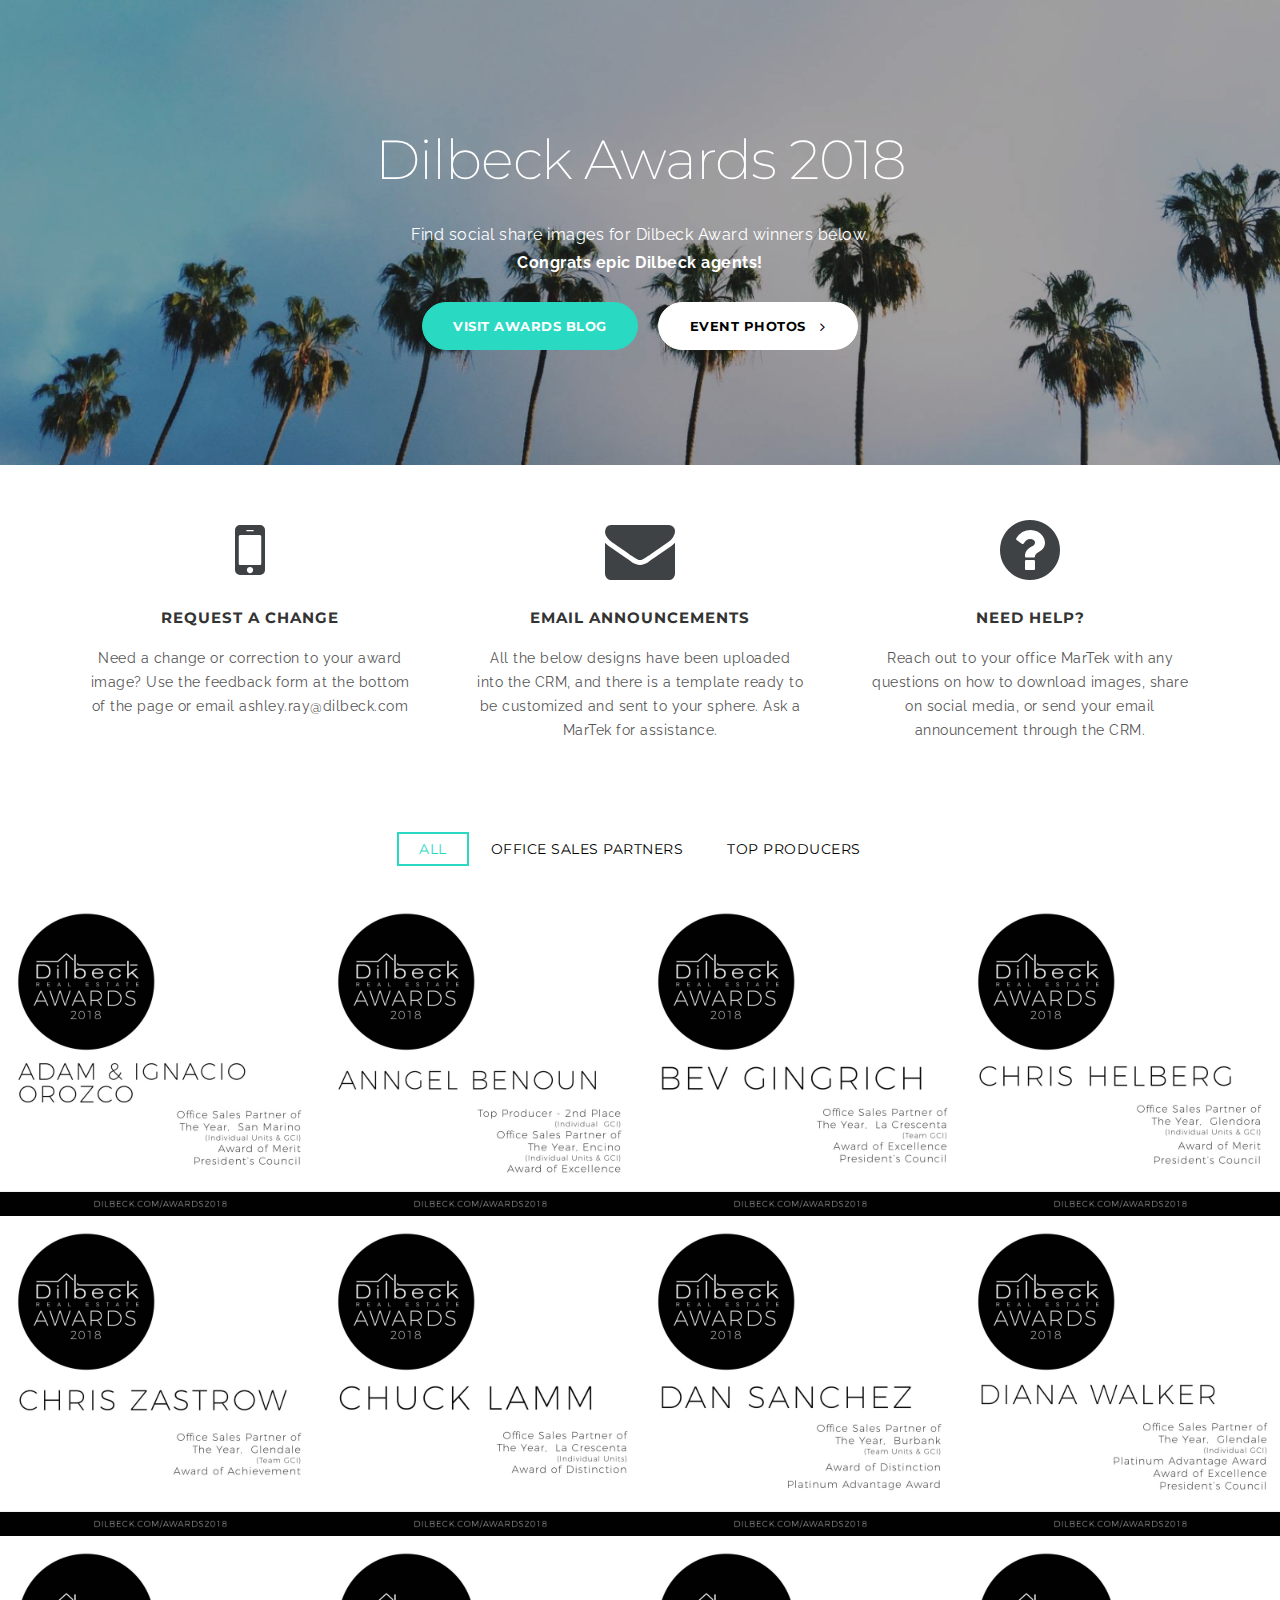
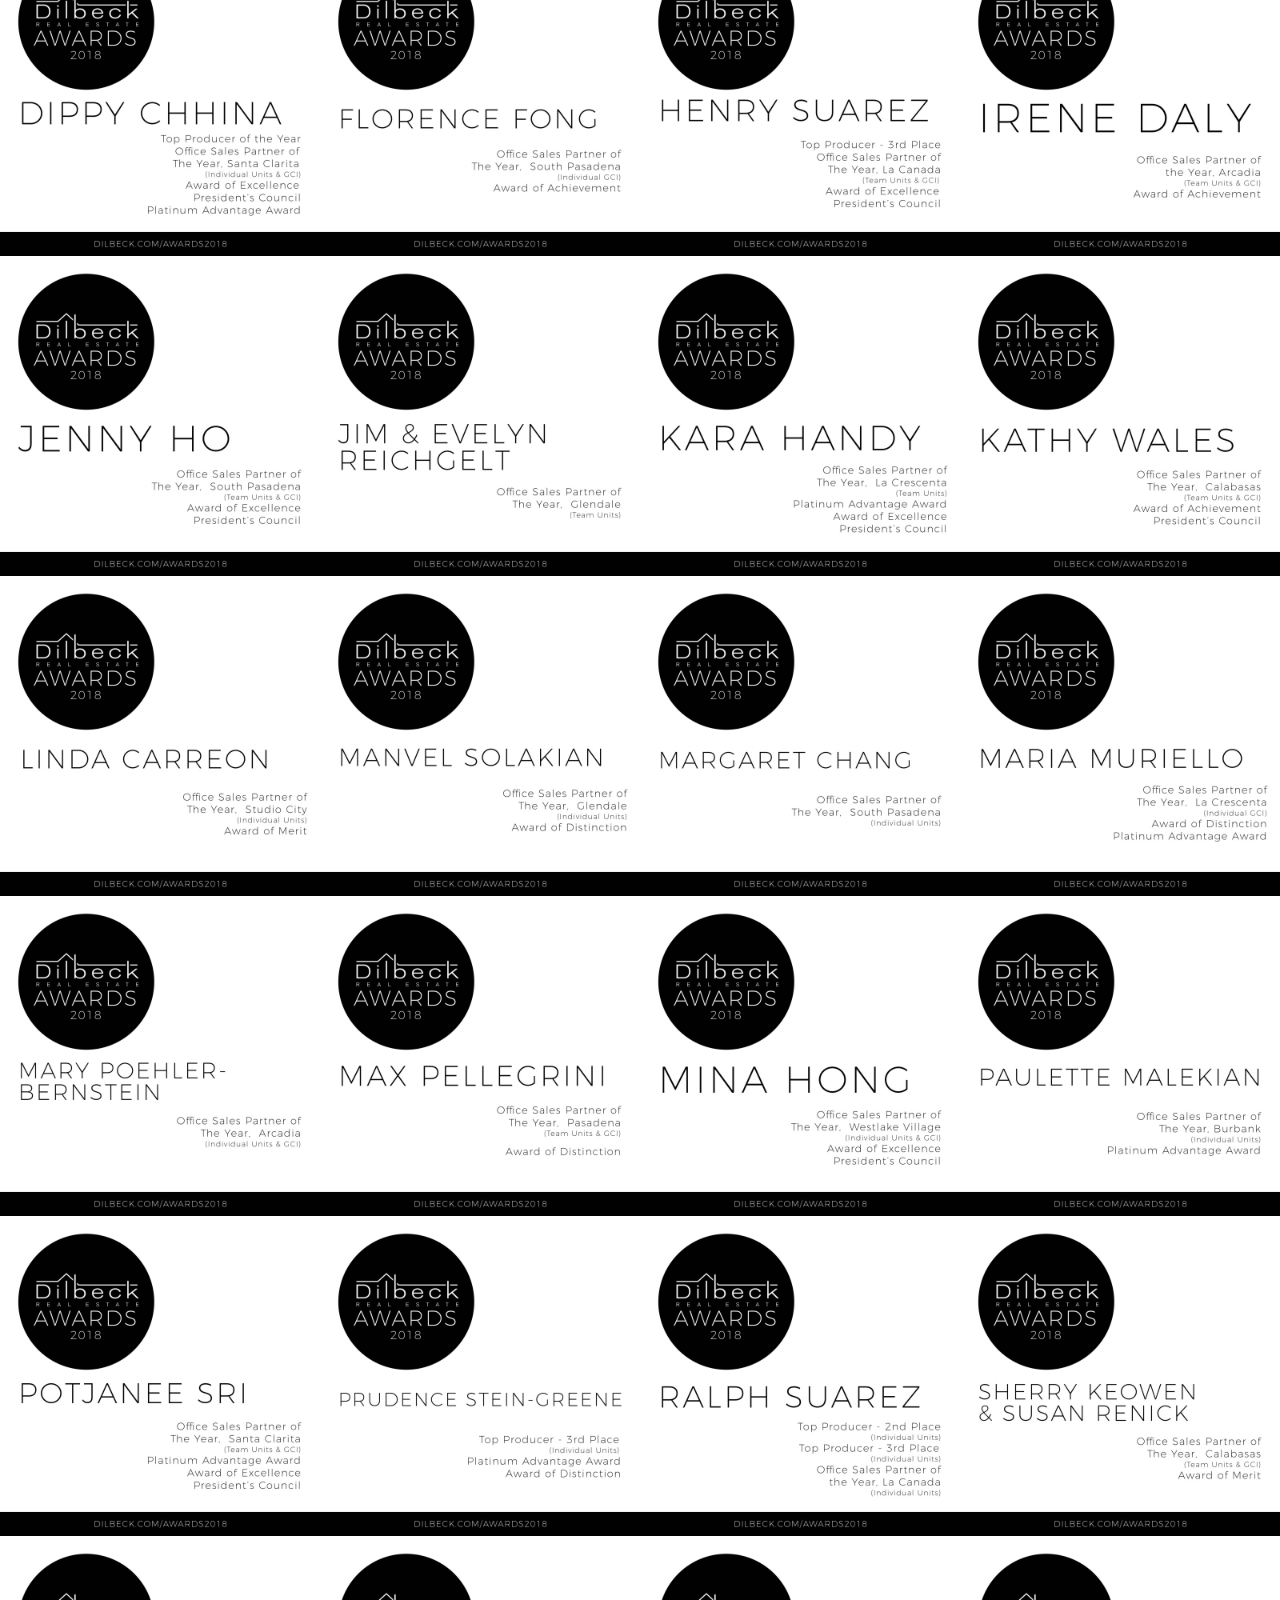
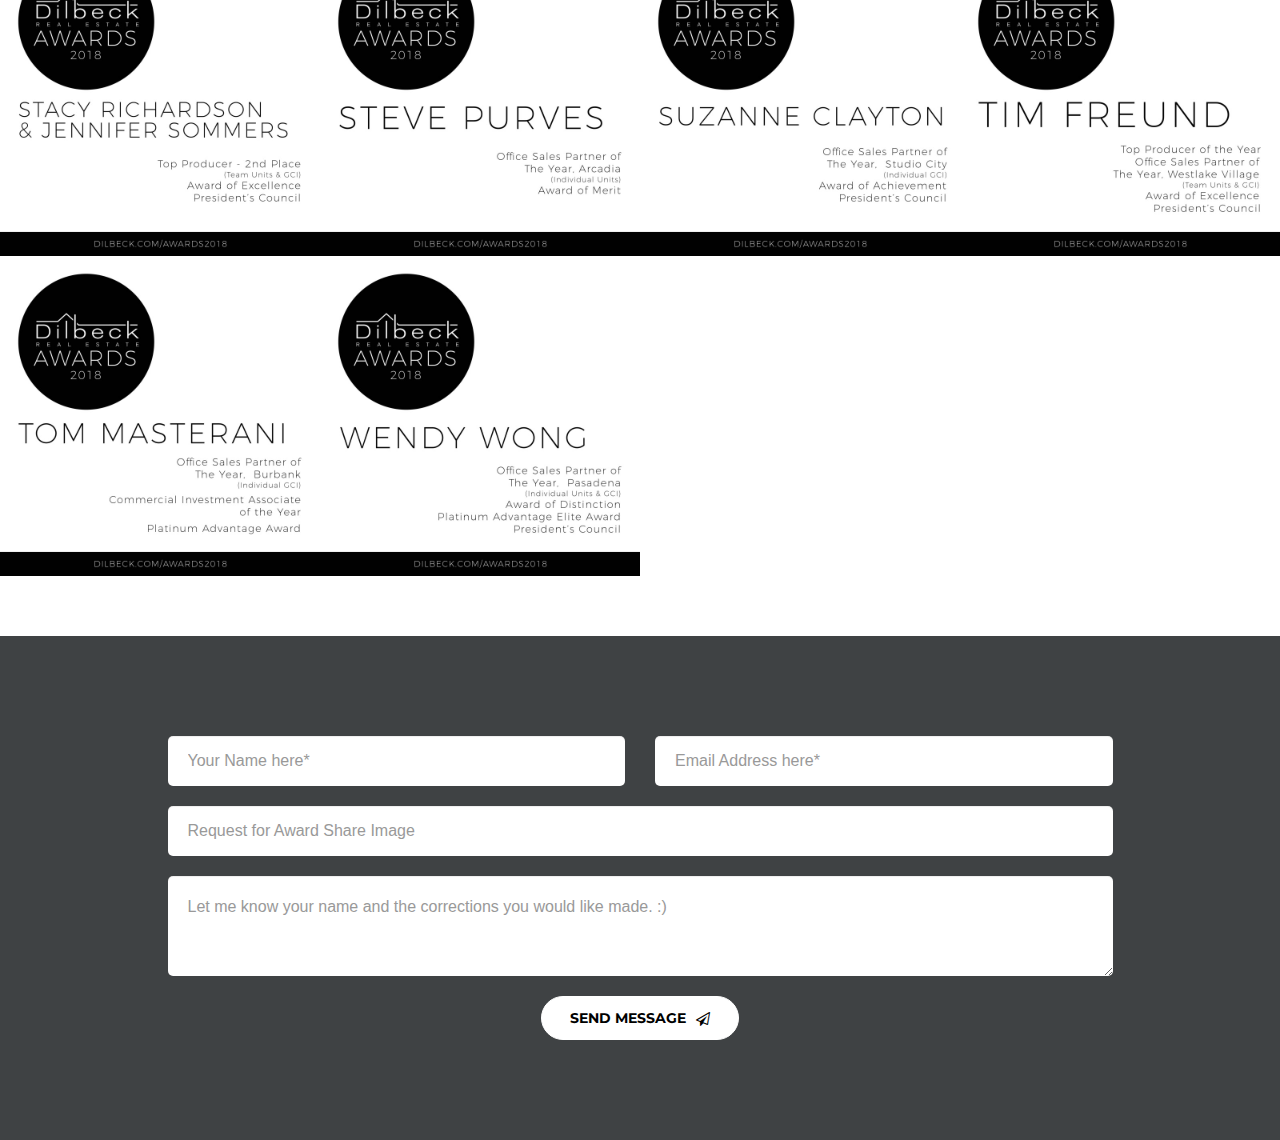
==== commit b3f28761: "create github pages" ====
--- a/index.html
+++ b/index.html
@@ -31,7 +31,7 @@
                     <h3 class="mbr-title-font">Dilbeck Awards 2018</h3>
                     <p>Find social share images for Dilbeck Award winners below. <br><strong>Congrats epic Dilbeck agents!</strong></p>
                     <div class="space40"></div>
-                    <div class="dual-btn"><a href="https://medium.com/dilbeck-awards-2018" class="btn mbr-title-font btn-lg btn-primary" target="_blank">VISIT awards blog</a><a href="https://dilbeckrealestate.smugmug.com/Dilbeck-Awards/Dilbeck-Awards-Event-2018/n-QkchjG/" class="btn mbr-title-font btn-lg btn-default btn-border" target="_blank">DOWNLOAD Event Photos&nbsp;<i class="fa fa-angle-right"></i></a></div>
+                    <div class="dual-btn"><a href="https://medium.com/dilbeck-awards-2018" class="btn mbr-title-font btn-lg btn-primary" target="_blank">VISIT awards blog</a><a href="https://dilbeckrealestate.smugmug.com/Dilbeck-Awards/Dilbeck-Awards-Event-2018/n-QkchjG/" class="btn mbr-title-font btn-lg btn-default btn-border" target="_blank">Event Photos&nbsp;<i class="fa fa-angle-right"></i></a></div>
                 </div>
             </div>
         </div>
@@ -46,8 +46,8 @@
                     <div class="service-box">
                         <i class="fa mbr-primary-color fa-mobile"></i>
                         <div>
-                            <h4 class="mbr-title-font">REQUEST A DESIGN</h4>
-                            <p>If you don't have a social share below, please request your award share image from the feedback form at the bottom of the page or email ashley.ray@dilbeck.com</p>
+                            <h4 class="mbr-title-font">REQUEST A Change</h4>
+                            <p>Need a change or correction to your award image? Use the feedback form at the bottom of the page or email ashley.ray@dilbeck.com</p>
                         </div>
                     </div>
                 </div>
@@ -64,10 +64,10 @@
 
                 <div class="col-md-4 col-sm-4">
                     <div class="service-box">
-                        <i class="fa mbr-primary-color fa-trophy"></i>
+                        <i class="fa mbr-primary-color fa-question-circle"></i>
                         <div>
-                            <h4 class="mbr-title-font">generic images</h4>
-                            <p>There are a generic award announcements for each award that aren't branded to an individual agent. Find them&nbsp;<a href="page1.html" target="_blank">here</a>.</p>
+                            <h4 class="mbr-title-font">Need Help?</h4>
+                            <p>Reach out to your office MarTek with any questions on how to download images, share on social media, or send your email announcement through the CRM.</p>
                         </div>
                     </div>
                 </div>
@@ -477,7 +477,7 @@
 Ashley</div>
                     </div>
                     <form class="positioned" id="contactForm" action="https://mobirise.com/" method="post" data-form-title="CONTACT FORM">
-                        <input type="hidden" value="EZottTEbjLKJJSy9beE4e8gK2iQLbnn6MVy4JaMcdKAMD9V7AfNjSSOHYFskJ+542kLVNW0PVLzDShcJPbZdndY+OjkKDmc/CxXwlTj6I7NO/L/SD7eS7nEeaRmP8Ssm" data-form-email="true">
+                        <input type="hidden" value="q54xcxOuZPIdL//VL659m2WwutwCZxwMpsfiI060iGt8yXB+V7uwLXZ5KUddgAHZEgypsGe3dHWGHc2cX4i6W03V+nHNAxD/nqSEXJN5kiRSfrH+3HGaHWWd7itHn5u5" data-form-email="true">
 
                         <div class="row">
                             <div class="col-md-6 col-sm-6">
@@ -495,7 +495,7 @@
                         <div class="form-group">
                             <input type="tel" class="form-control" name="subject" placeholder="Request for Award Share Image" data-form-field="subject">
                         </div>
-                        <textarea class="form-control" name="message" rows="7" placeholder="Let me know your name and the awards you would like featured. :)" data-form-field="Message"></textarea>
+                        <textarea class="form-control" name="message" rows="7" placeholder="Let me know your name and the corrections you would like made. :)" data-form-field="Message"></textarea>
                         <div class="submitBtn"><button type="submit" class="btn mbr-title-font btn-default btn-ico">Send Message<i class="fa fa-paper-plane-o"></i></button></div>
                     </form>
                 </div>
--- a/assets/mobirise/css/mbr-additional.css
+++ b/assets/mobirise/css/mbr-additional.css
@@ -149,3 +149,6 @@
 #features4-h i {
   color: #3f4244 !important;
 }
+#features4-l i {
+  color: #3f4244 !important;
+}
